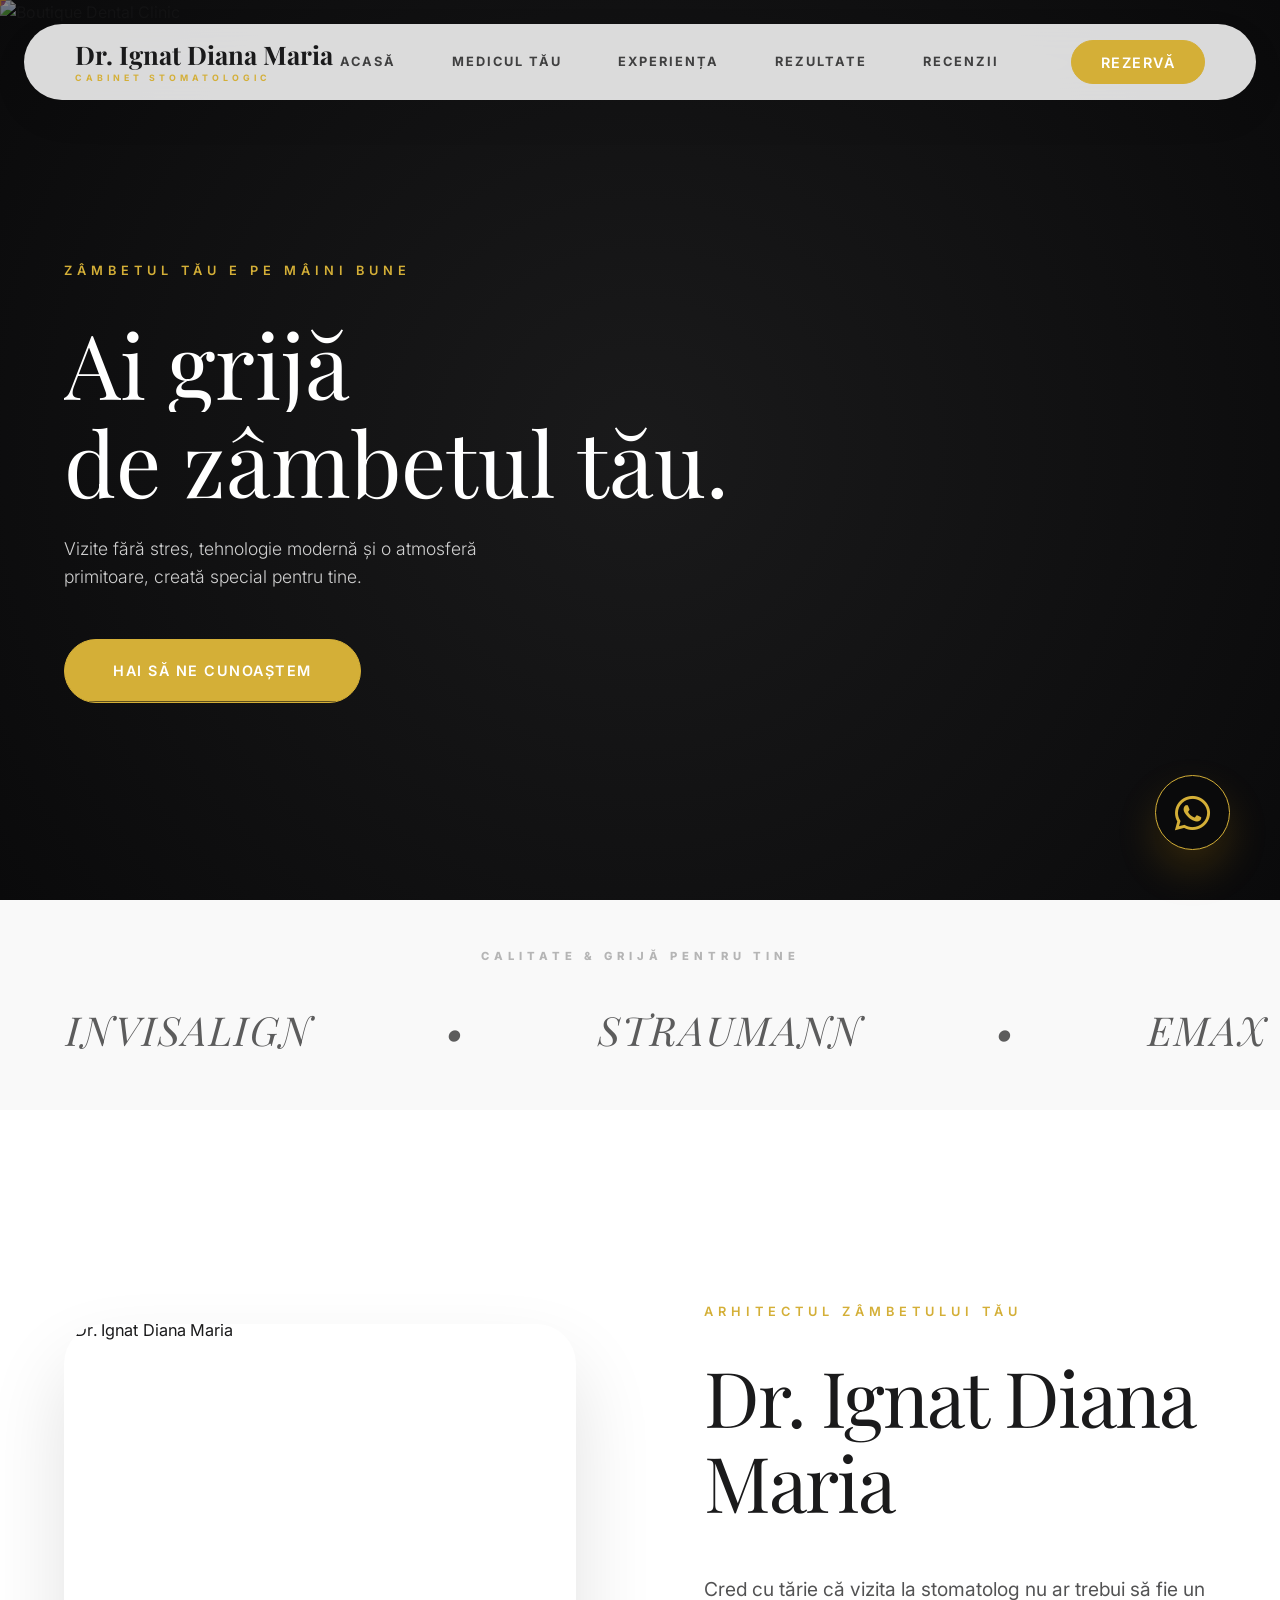
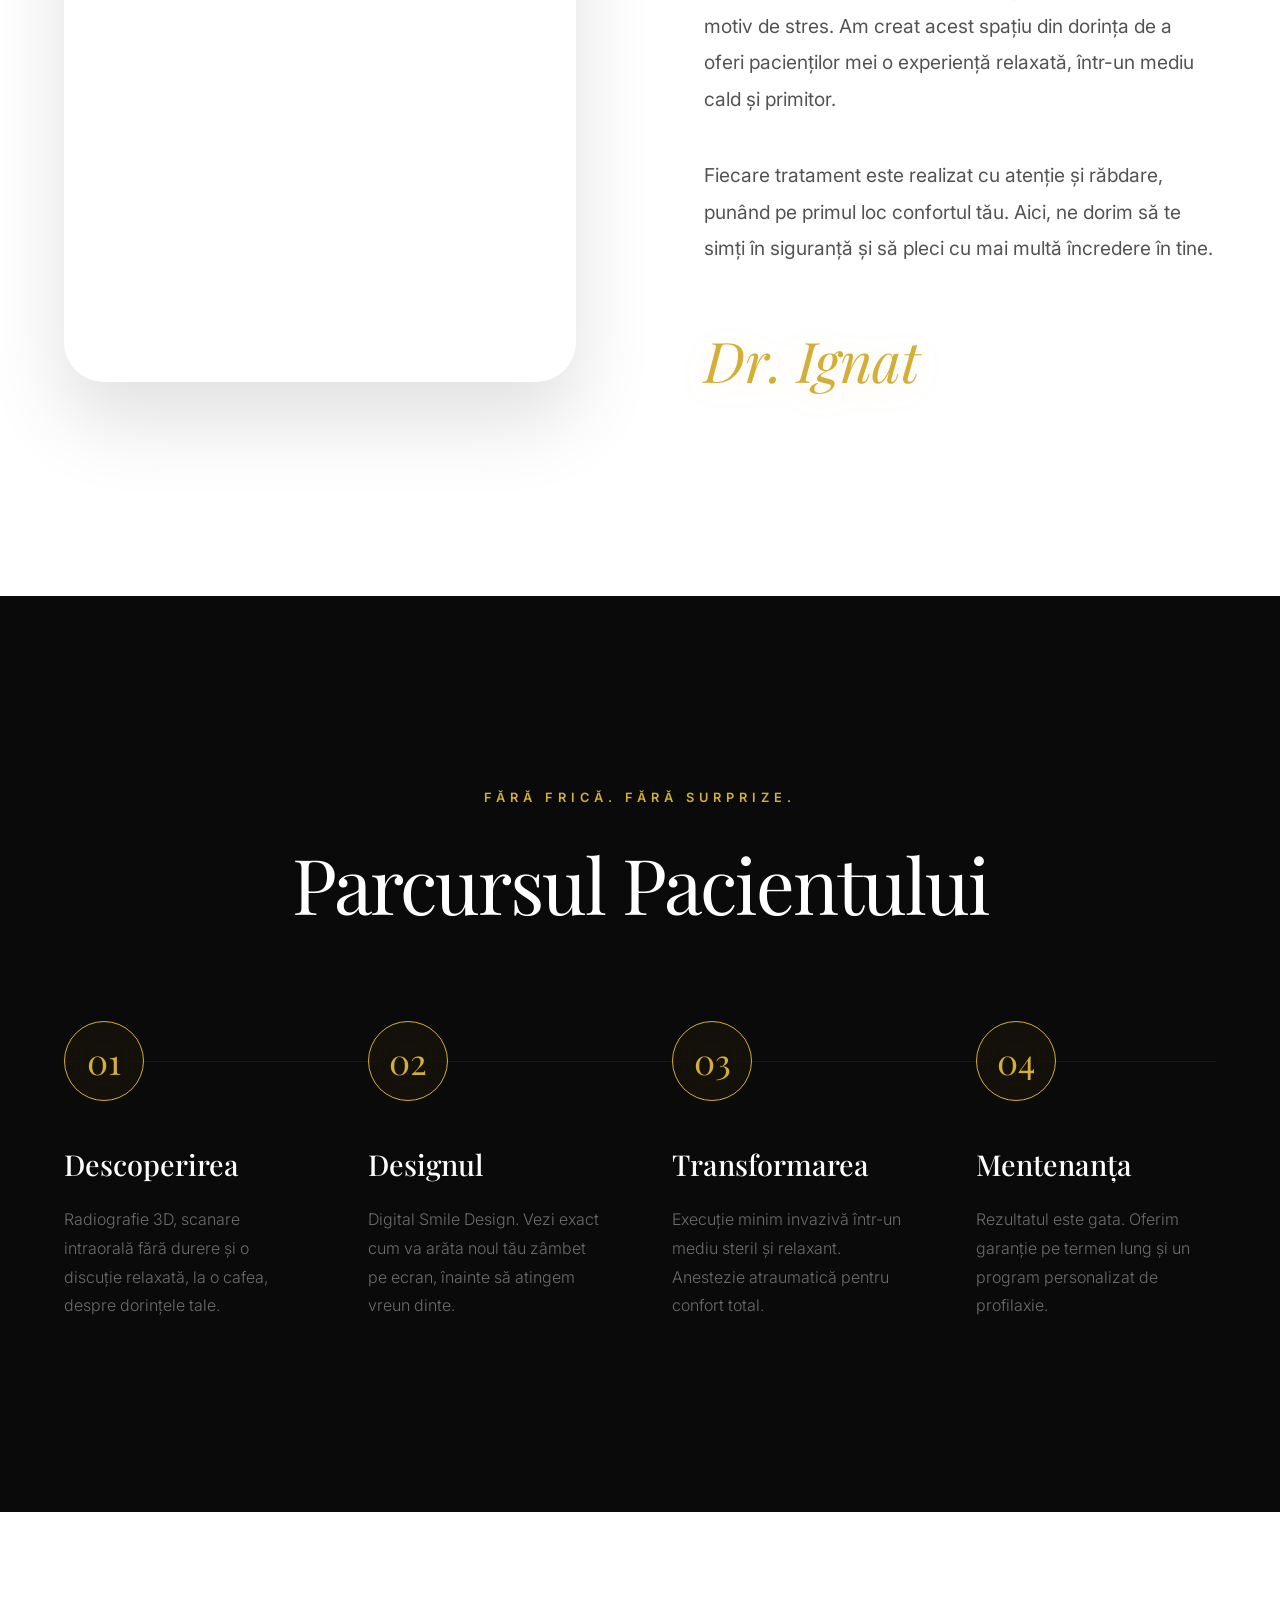
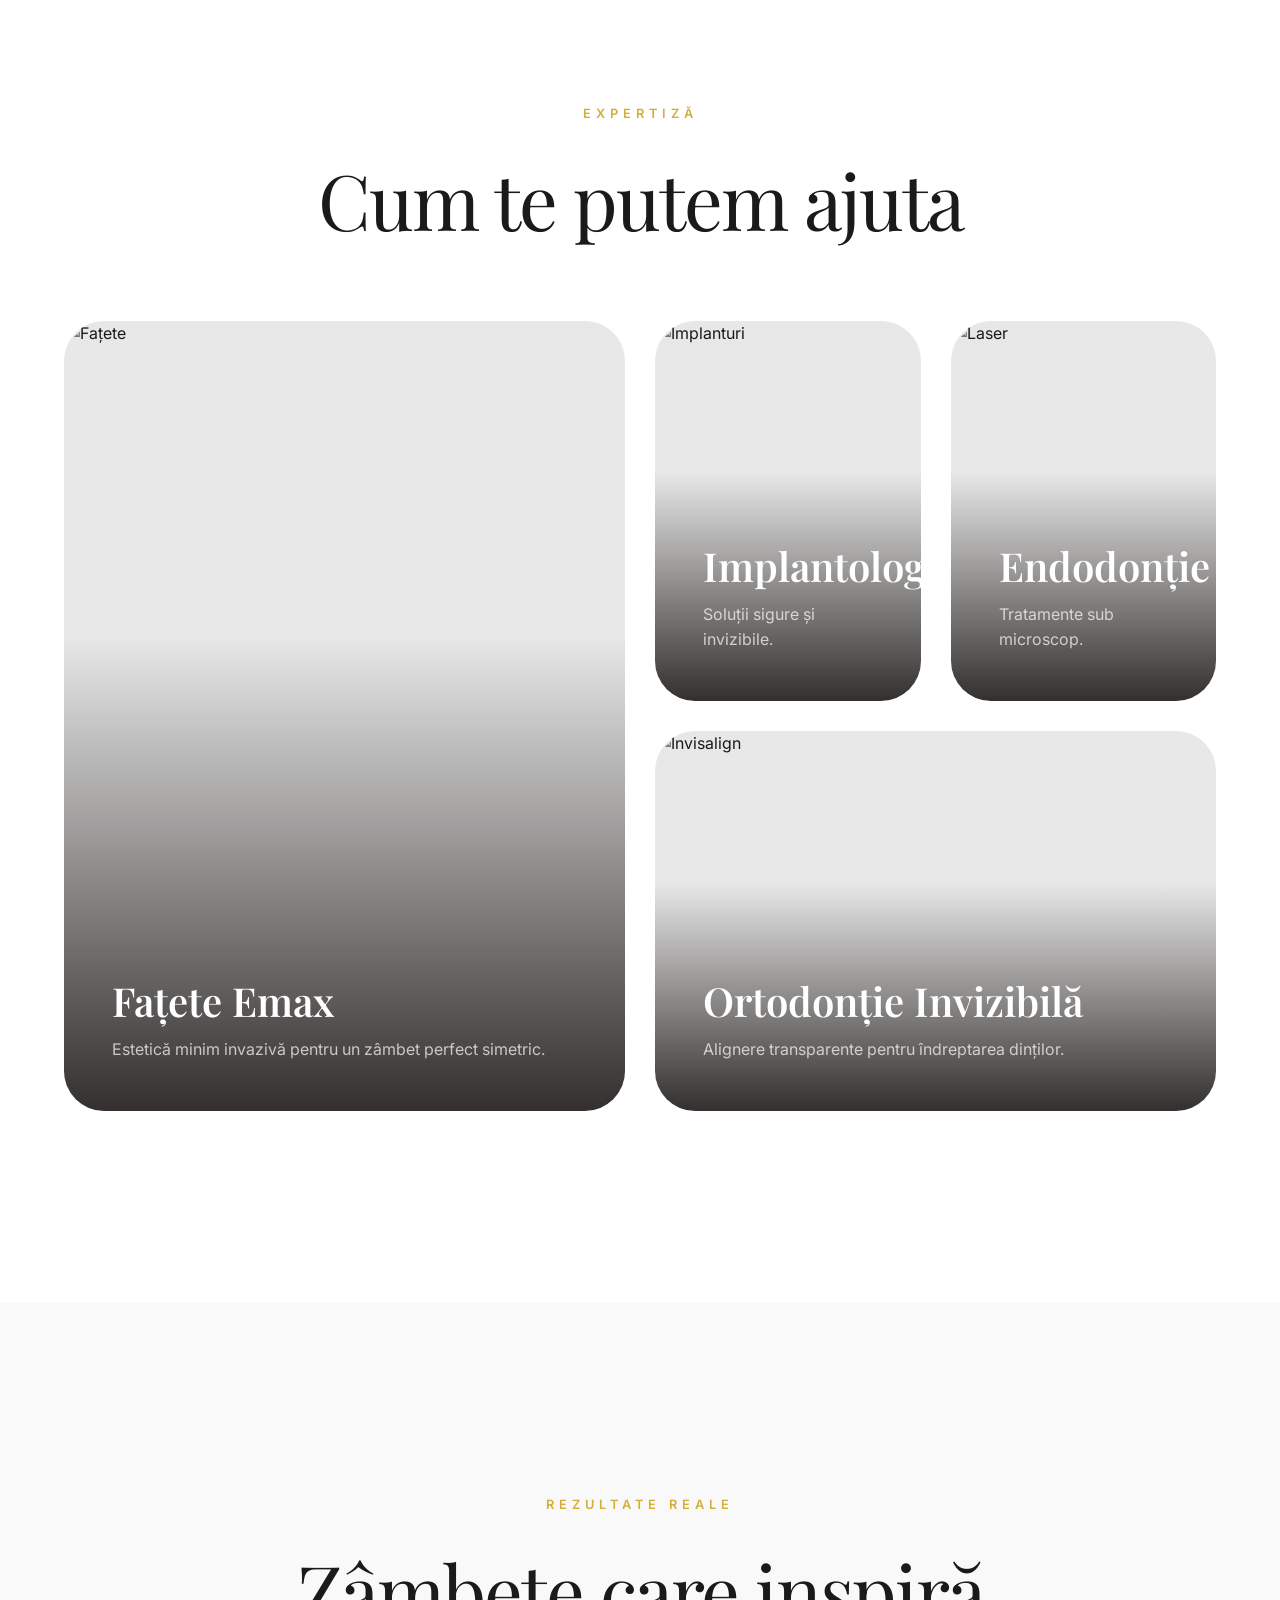
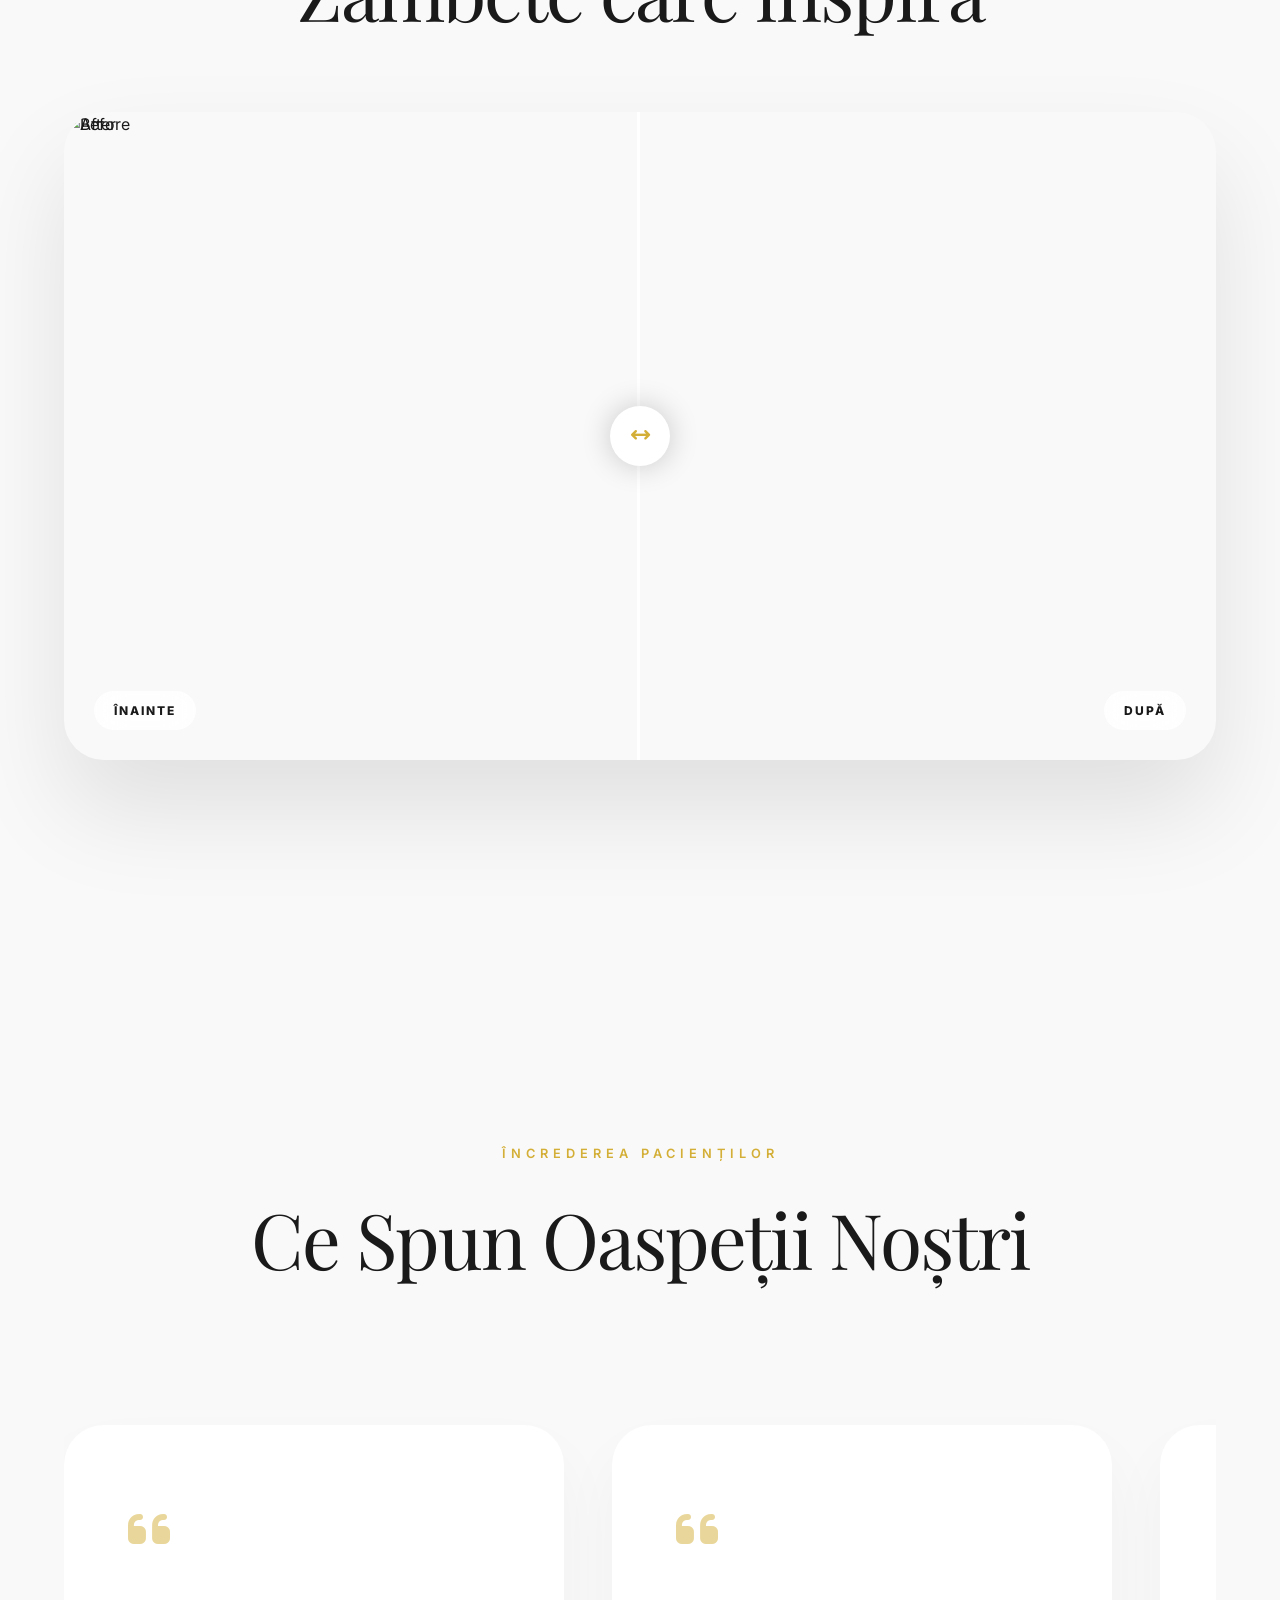
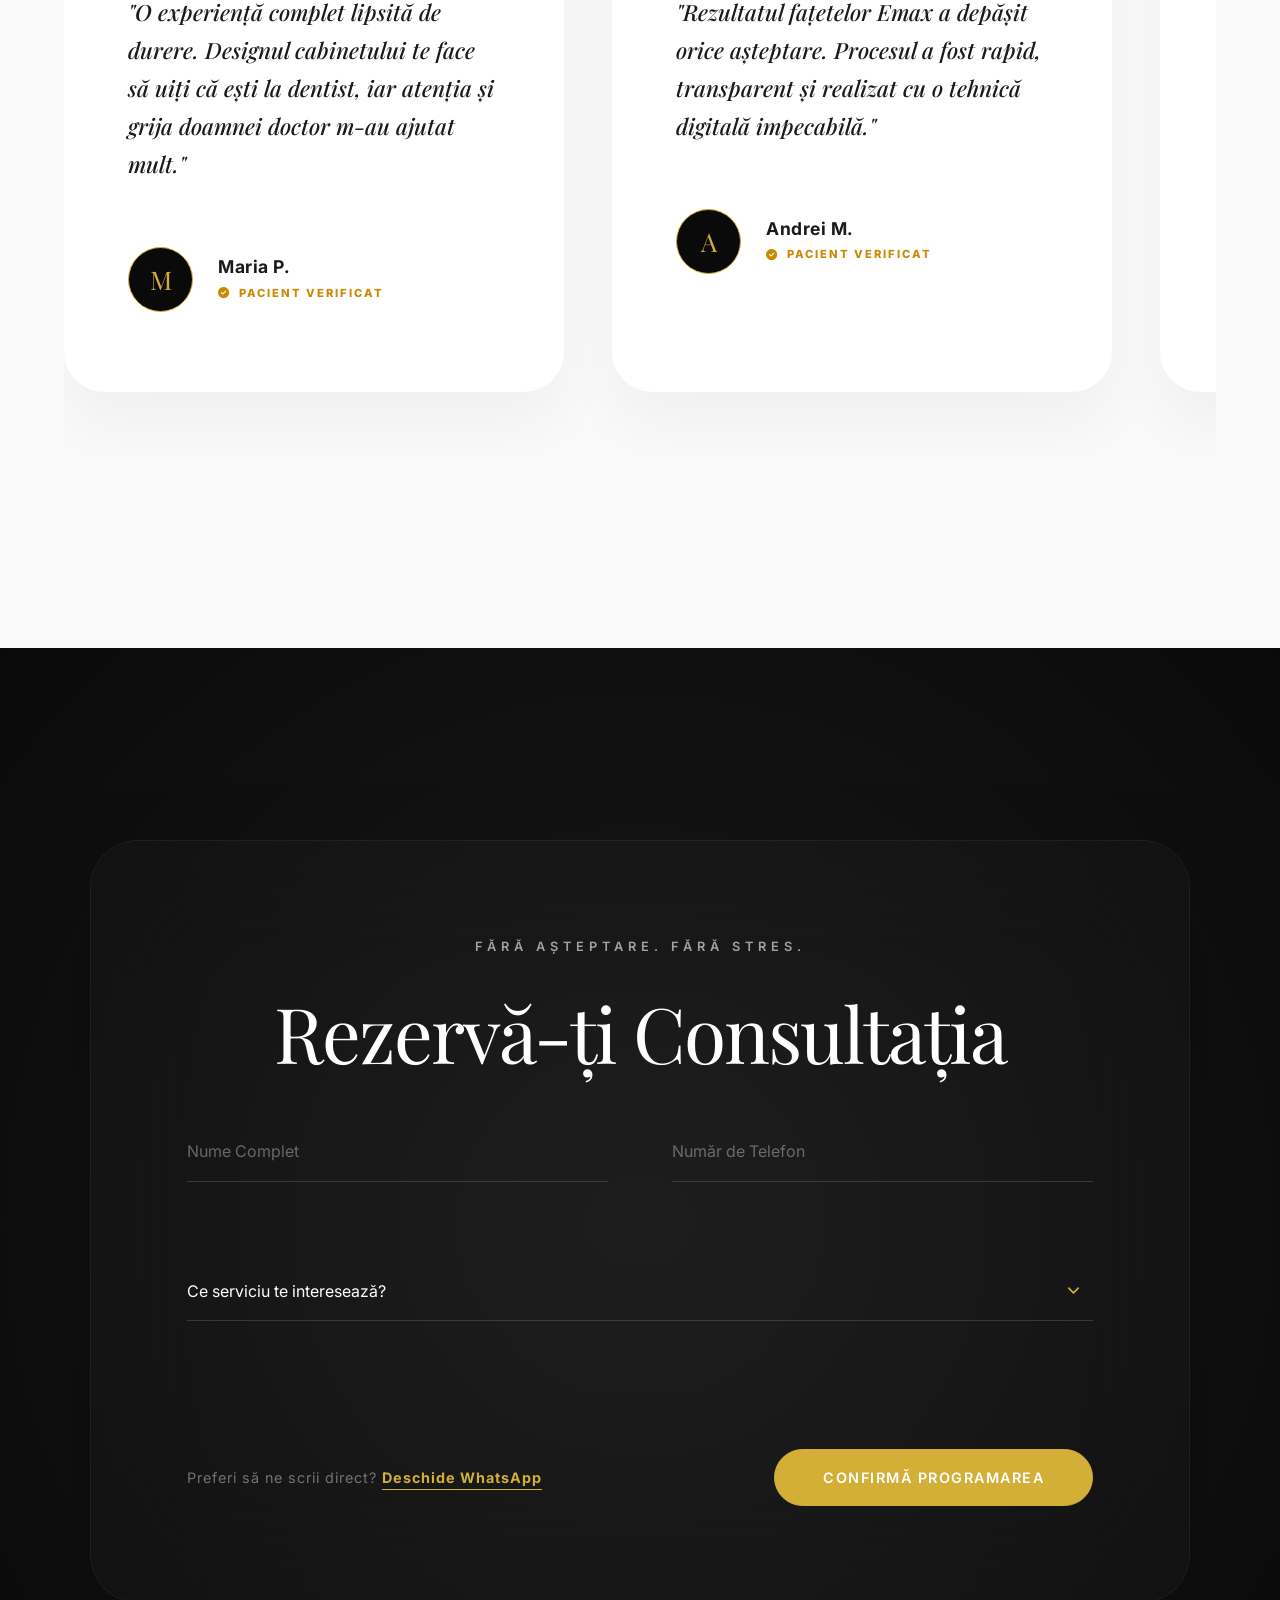
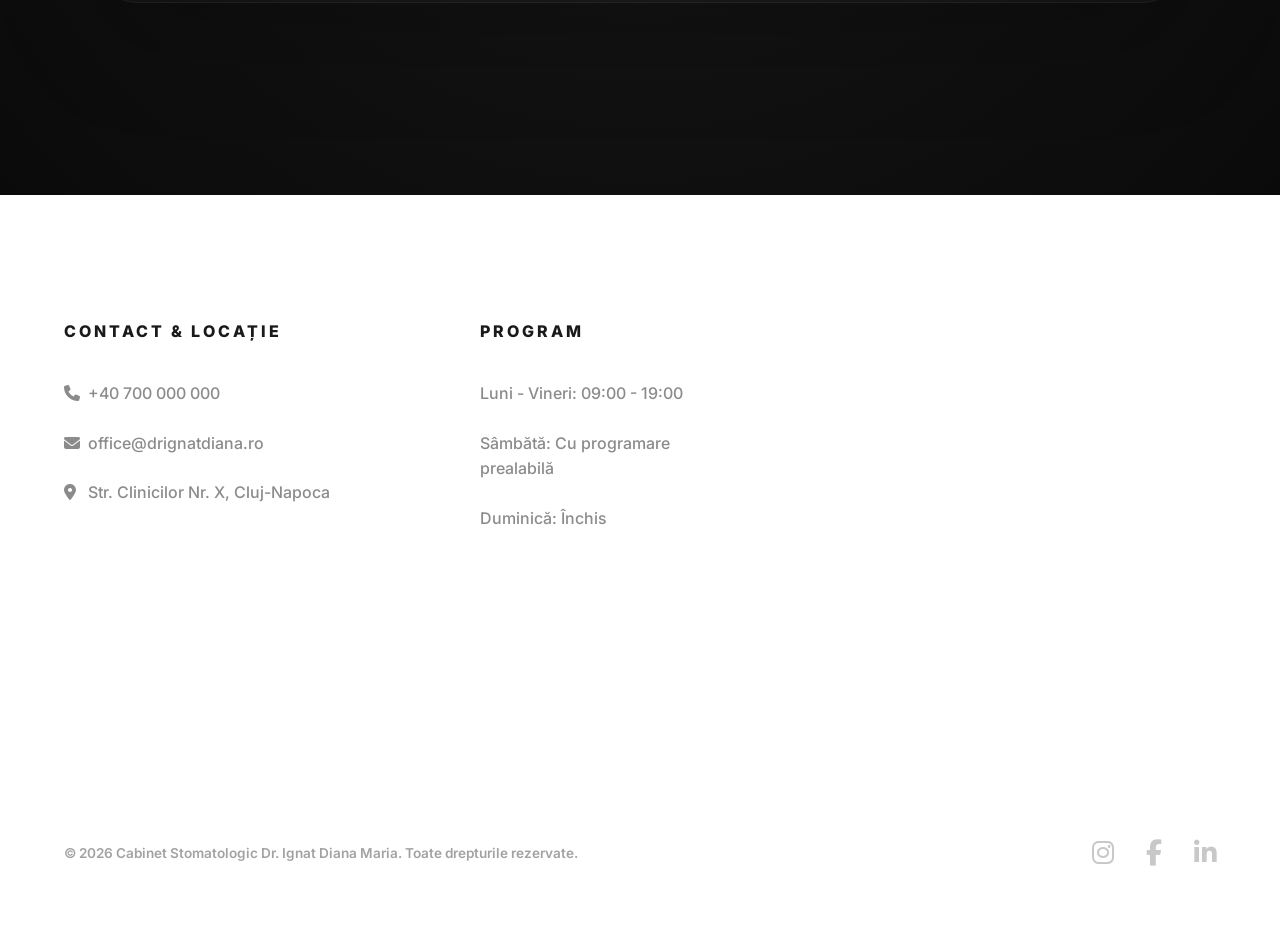
==== index.html @ d518c0a9 "Change tone of the site to be friendlier and simpler" ====
<!DOCTYPE html>
<html lang="ro">

<head>
    <meta charset="UTF-8">
    <meta name="viewport" content="width=device-width, initial-scale=1.0, maximum-scale=1.0, user-scalable=no">
    <title>Dr. Ignat Diana Maria | Cabinet Stomatologic Cluj-Napoca</title>
    <meta name="description"
        content="Cabinet stomatologic în Cluj-Napoca. Ai grijă de zâmbetul tău într-un mediu cald și prietenos.">

    <!-- Open Graph / Facebook -->
    <meta property="og:type" content="website">
    <meta property="og:url" content="https://aer-flow.github.io/cabinet-stomatologic-ignat/">
    <meta property="og:title" content="Dr. Ignat Diana Maria | Cabinet Stomatologic Cluj-Napoca">
    <meta property="og:description"
        content="Cabinet stomatologic în Cluj-Napoca. Grijă și atenție pentru zâmbetul tău.">
    <meta property="og:image" content="https://aer-flow.github.io/cabinet-stomatologic-ignat/img/og-preview.png">

    <!-- Twitter -->
    <meta property="twitter:card" content="summary_large_image">
    <meta property="twitter:url" content="https://aer-flow.github.io/cabinet-stomatologic-ignat/">
    <meta property="twitter:title" content="Dr. Ignat Diana Maria | Cabinet Stomatologic Cluj-Napoca">
    <meta property="twitter:description"
        content="Cabinet stomatologic în Cluj-Napoca. Grijă și atenție pentru zâmbetul tău.">
    <meta property="twitter:image" content="https://aer-flow.github.io/cabinet-stomatologic-ignat/img/og-preview.png">

    <!-- Google Fonts -->
    <link rel="preconnect" href="https://fonts.googleapis.com">
    <link rel="preconnect" href="https://fonts.gstatic.com" crossorigin>
    <link
        href="https://fonts.googleapis.com/css2?family=Inter:wght@300;400;500;600&family=Playfair+Display:ital,wght@0,400;0,500;0,600;0,700;1,400&display=swap"
        rel="stylesheet">

    <!-- FontAwesome -->
    <link rel="stylesheet" href="https://cdnjs.cloudflare.com/ajax/libs/font-awesome/6.4.0/css/all.min.css">

    <!-- Custom Style -->
    <link rel="stylesheet" href="css/style.css?v=202603100045">
</head>

<body>

    <!-- CUSTOM CURSOR -->
    <div class="custom-cursor"></div>

    <!-- NAVBAR -->
    <nav class="gsap-nav">
        <a href="#" class="logo">
            Dr. Ignat Diana Maria
            <span>Cabinet Stomatologic</span>
        </a>
        <div class="nav-links">
            <a href="#acasa" class="nav-item">Acasă</a>
            <a href="#medic" class="nav-item">Medicul Tău</a>
            <a href="#experienta" class="nav-item">Experiența</a>
            <a href="#rezultate" class="nav-item">Rezultate</a>
            <a href="#recenzii" class="nav-item">Recenzii</a>
            <a href="#programare" class="btn-gold" style="padding: 0.6rem 1.8rem; margin-left: 1rem;">Rezervă</a>
        </div>
    </nav>

    <!-- HERO SECTION -->
    <section id="acasa" class="hero">
        <div class="hero-img-container">
            <img src="https://images.unsplash.com/photo-1629909613654-28e377c37b09?auto=format&fit=crop&q=80&w=2000"
                alt="Boutique Dental Clinic">
        </div>
        <div class="hero-content">
            <span class="section-subtitle gsap-fade-up">Zâmbetul tău e pe mâini bune</span>
            <h1 class="hero-title">
                <span class="line"><span class="word">Ai</span> <span class="word">grijă</span></span>
                <span class="line"><span class="word">de</span> <span class="word">zâmbetul</span> <span class="word">tău.</span></span>
            </h1>
            <p class="hero-desc gsap-fade-up">Vizite fără stres, tehnologie modernă și o atmosferă primitoare, creată special pentru tine.</p>
            <div class="gsap-fade-up">
                <a href="#programare" class="btn-gold">Hai să ne cunoaștem</a>
            </div>
        </div>
    </section>
    </nav>

    <!-- TRUST MARQUEE -->
    <section class="marquee-section">
        <span class="marquee-title">Calitate & Grijă pentru tine</span>
        <div class="marquee-container">
            <div class="marquee-content">
                <span>INVISALIGN</span><span>•</span><span>STRAUMANN</span><span>•</span><span>EMAX</span><span>•</span><span>ZEISS</span><span>•</span><span>DENTSPLY
                    SIRONA</span><span>•</span>
            </div>
            <div class="marquee-content">
                <span>INVISALIGN</span><span>•</span><span>STRAUMANN</span><span>•</span><span>EMAX</span><span>•</span><span>ZEISS</span><span>•</span><span>DENTSPLY
                    SIRONA</span><span>•</span>
            </div>
        </div>
    </section>

    <!-- MEET THE DOCTOR -->
    <section id="medic" class="section-padding">
        <div class="doctor-section">
            <div class="doctor-image gs-reveal-img">
                <img src="https://images.unsplash.com/photo-1559839734-2b71ea197ec2?auto=format&fit=crop&q=80&w=800"
                    alt="Dr. Ignat Diana Maria" loading="lazy" decoding="async">
            </div>
            <div class="doctor-info">
                <span class="section-subtitle gs-fade-up">Arhitectul Zâmbetului Tău</span>
                <h2 class="section-title gs-fade-up">Dr. Ignat Diana Maria</h2>
                <div class="gs-fade-up delay-1">
                    <p>Cred cu tărie că vizita la stomatolog nu ar trebui să fie un motiv de stres. Am creat acest
                        spațiu din dorința de a oferi pacienților mei o experiență relaxată, într-un mediu cald și primitor.</p>
                    <p>Fiecare tratament este realizat cu atenție și răbdare, punând pe primul loc confortul tău. Aici, ne dorim să te simți în siguranță și să pleci cu mai multă încredere în tine.</p>
                    <span class="signature">Dr. Ignat</span>
                </div>
            </div>
        </div>
    </section>

    <!-- PATIENT JOURNEY -->
    <section id="experienta" class="section-padding journey-section">
        <div class="section-header text-center gs-fade-up" style="text-align: center;">
            <span class="section-subtitle">Fără Frică. Fără Surprize.</span>
            <h2 class="section-title">Parcursul Pacientului</h2>
        </div>
        <div class="journey-grid">
            <div class="step-card gs-fade-up">
                <div class="step-num">01</div>
                <h3>Descoperirea</h3>
                <p>Radiografie 3D, scanare intraorală fără durere și o discuție relaxată, la o cafea, despre dorințele
                    tale.</p>
            </div>
            <div class="step-card gs-fade-up" style="transition-delay: 0.1s;">
                <div class="step-num">02</div>
                <h3>Designul</h3>
                <p>Digital Smile Design. Vezi exact cum va arăta noul tău zâmbet pe ecran, înainte să atingem vreun
                    dinte.</p>
            </div>
            <div class="step-card gs-fade-up" style="transition-delay: 0.2s;">
                <div class="step-num">03</div>
                <h3>Transformarea</h3>
                <p>Execuție minim invazivă într-un mediu steril și relaxant. Anestezie atraumatică pentru confort total.
                </p>
            </div>
            <div class="step-card gs-fade-up" style="transition-delay: 0.3s;">
                <div class="step-num">04</div>
                <h3>Mentenanța</h3>
                <p>Rezultatul este gata. Oferim garanție pe termen lung și un program personalizat de profilaxie.</p>
            </div>
        </div>
    </section>

    <!-- BENTO GRID SERVICES -->
    <section id="servicii" class="section-padding">
        <div class="section-header gs-fade-up" style="text-align: center; margin-bottom: 4rem;">
            <span class="section-subtitle">Expertiză</span>
            <h2 class="section-title">Cum te putem ajuta</h2>
        </div>
        <div class="bento-grid">
            <a href="servicii/fatete.html" class="bento-item item-large gs-fade-up">
                <img src="https://images.unsplash.com/photo-1609840114035-3c981b782dfe?auto=format&fit=crop&q=80&w=800"
                    alt="Fațete" loading="lazy" decoding="async">
                <div class="bento-overlay"></div>
                <div class="bento-content">
                    <h3>Fațete Emax</h3>
                    <p>Estetică minim invazivă pentru un zâmbet perfect simetric.</p>
                </div>
            </a>
            <a href="servicii/implantologie.html" class="bento-item item-box gs-fade-up"
                style="transition-delay: 0.1s;">
                <img src="https://images.unsplash.com/photo-1606811841689-23dfddce3e95?auto=format&fit=crop&q=80&w=800"
                    alt="Implanturi" loading="lazy" decoding="async">
                <div class="bento-overlay"></div>
                <div class="bento-content">
                    <h3>Implantologie</h3>
                    <p>Soluții sigure și invizibile.</p>
                </div>
            </a>
            <a href="servicii/endodontie.html" class="bento-item item-box gs-fade-up" style="transition-delay: 0.2s;">
                <img src="https://images.unsplash.com/photo-1579684385127-1ef15d508118?auto=format&fit=crop&q=80&w=600"
                    alt="Laser" loading="lazy" decoding="async">
                <div class="bento-overlay"></div>
                <div class="bento-content">
                    <h3>Endodonție</h3>
                    <p>Tratamente sub microscop.</p>
                </div>
            </a>
            <a href="servicii/ortodontie.html" class="bento-item item-wide gs-fade-up" style="transition-delay: 0.3s;">
                <img src="https://images.unsplash.com/photo-1588776814546-1ffcf47267a5?auto=format&fit=crop&q=80&w=1000"
                    alt="Invisalign" loading="lazy" decoding="async">
                <div class="bento-overlay"></div>
                <div class="bento-content">
                    <h3>Ortodonție Invizibilă</h3>
                    <p>Alignere transparente pentru îndreptarea dinților.</p>
                </div>
            </a>
        </div>
    </section>

    <!-- BEFORE / AFTER -->
    <section id="rezultate" class="section-padding" style="background: var(--surface-light);">
        <div class="section-header gs-fade-up" style="text-align: center; margin-bottom: 4rem;">
            <span class="section-subtitle">Rezultate Reale</span>
            <h2 class="section-title">Zâmbete care inspiră</h2>
        </div>
        <div class="ba-container gs-reveal-img">
            <img src="https://images.unsplash.com/photo-1606265752439-1f18756aa5fc?auto=format&fit=crop&q=80&w=1200"
                alt="After" class="ba-image" loading="lazy" decoding="async">
            <div class="ba-label label-after">După</div>
            <div class="ba-image-before-wrapper">
                <img src="https://images.unsplash.com/photo-1588776814546-1ffcf47267a5?auto=format&fit=crop&q=80&w=1200"
                    alt="Before" class="ba-image" style="width: 100%; height: 100%; object-fit: cover;">
                <div class="ba-label label-before">Înainte</div>
            </div>
            <div class="ba-slider-button"><i class="fa-solid fa-arrows-left-right"></i></div>
            <input type="range" min="0" max="100" value="50" class="ba-slider-input">
        </div>
    </section>

    <!-- TESTIMONIALS -->
    <section id="recenzii" class="section-padding">
        <div class="section-header gs-fade-up" style="text-align: center; margin-bottom: 4rem;">
            <span class="section-subtitle">Încrederea Pacienților</span>
            <h2 class="section-title">Ce Spun Oaspeții Noștri</h2>
        </div>
        <div class="testimonial-wrapper">
            <div class="testimonials-grid">
                <div class="testimonial-card">
                    <i class="fa-solid fa-quote-left quote-icon"></i>
                    <p class="testimonial-text">"O experiență complet lipsită de durere. Designul cabinetului te face să
                        uiți că ești la dentist, iar atenția și grija doamnei doctor m-au ajutat mult."</p>
                    <div class="patient-info">
                        <div class="patient-avatar">M</div>
                        <div class="patient-details">
                            <h4>Maria P.</h4>
                            <span class="verified-badge"><i class="fa-solid fa-circle-check"></i> Pacient
                                Verificat</span>
                        </div>
                    </div>
                </div>
                <div class="testimonial-card">
                    <i class="fa-solid fa-quote-left quote-icon"></i>
                    <p class="testimonial-text">"Rezultatul fațetelor Emax a depășit orice așteptare. Procesul a fost
                        rapid, transparent și realizat cu o tehnică digitală impecabilă."</p>
                    <div class="patient-info">
                        <div class="patient-avatar">A</div>
                        <div class="patient-details">
                            <h4>Andrei M.</h4>
                            <span class="verified-badge"><i class="fa-solid fa-circle-check"></i> Pacient
                                Verificat</span>
                        </div>
                    </div>
                </div>
                <div class="testimonial-card">
                    <i class="fa-solid fa-quote-left quote-icon"></i>
                    <p class="testimonial-text">"Am venit cu o frică teribilă de dentist, dar atmosfera relaxantă și
                        empatia doamnei doctor m-au cucerit. Cel mai bun cabinet din Cluj."</p>
                    <div class="patient-info">
                        <div class="patient-avatar">E</div>
                        <div class="patient-details">
                            <h4>Elena D.</h4>
                            <span class="verified-badge"><i class="fa-solid fa-circle-check"></i> Pacient
                                Verificat</span>
                        </div>
                    </div>
                </div>
                <!-- Duplicate for seamless loop -->
                <div class="testimonial-card">
                    <i class="fa-solid fa-quote-left quote-icon"></i>
                    <p class="testimonial-text">"O experiență complet lipsită de durere. Designul cabinetului te face să
                        uiți că ești la dentist, iar atenția și grija doamnei doctor m-au ajutat mult."</p>
                    <div class="patient-info">
                        <div class="patient-avatar">M</div>
                        <div class="patient-details">
                            <h4>Maria P.</h4>
                            <span class="verified-badge"><i class="fa-solid fa-circle-check"></i> Pacient
                                Verificat</span>
                        </div>
                    </div>
                </div>
                <div class="testimonial-card">
                    <i class="fa-solid fa-quote-left quote-icon"></i>
                    <p class="testimonial-text">"Rezultatul fațetelor Emax a depășit orice așteptare. Procesul a fost
                        rapid, transparent și realizat cu o tehnică digitală impecabilă."</p>
                    <div class="patient-info">
                        <div class="patient-avatar">A</div>
                        <div class="patient-details">
                            <h4>Andrei M.</h4>
                            <span class="verified-badge"><i class="fa-solid fa-circle-check"></i> Pacient
                                Verificat</span>
                        </div>
                    </div>
                </div>
                <div class="testimonial-card">
                    <i class="fa-solid fa-quote-left quote-icon"></i>
                    <p class="testimonial-text">"Am venit cu o frică teribilă de dentist, dar atmosfera relaxantă și
                        empatia doamnei doctor m-au cucerit. Cel mai bun cabinet din Cluj."</p>
                    <div class="patient-info">
                        <div class="patient-avatar">E</div>
                        <div class="patient-details">
                            <h4>Elena D.</h4>
                            <span class="verified-badge"><i class="fa-solid fa-circle-check"></i> Pacient
                                Verificat</span>
                        </div>
                    </div>
                </div>
            </div>
        </div>
    </section>

    <!-- BOOKING FORM -->
    <section id="programare" class="section-padding booking-section">
        <div class="booking-container gs-fade-up">
            <div class="section-header text-center" style="text-align: center; margin-bottom: 3rem;">
                <span class="section-subtitle" style="color: rgba(255,255,255,0.6);">Fără Așteptare. Fără Stres.</span>
                <h2 class="section-title" style="color: #fff; margin-bottom: 1rem;">Rezervă-ți Consultația</h2>
            </div>
            <form action="#" method="POST" class="form-grid">
                <div class="form-group">
                    <input type="text" name="nume" class="form-control" placeholder="Nume Complet" required>
                </div>
                <div class="form-group">
                    <input type="tel" name="telefon" class="form-control" placeholder="Număr de Telefon" required>
                </div>
                <div class="form-group full-width">
                    <select name="serviciu" class="form-control" required>
                        <option value="" disabled selected>Ce serviciu te interesează?</option>
                        <option value="estetica">Estetică & Fațete Dentare</option>
                        <option value="implant">Implantologie</option>
                        <option value="ortodontie">Ortodonție (Invisalign)</option>
                        <option value="consultatie">Consultație Generală</option>
                    </select>
                </div>
                <div class="form-submit">
                    <span class="whatsapp-alt">Preferi să ne scrii direct? <a href="https://wa.me/40700000000"
                            target="_blank">Deschide WhatsApp</a></span>
                    <button type="submit" class="btn-gold">Confirmă Programarea</button>
                </div>
            </form>
        </div>
    </section>

    <!-- FOOTER -->
    <footer>
        <div class="footer-grid">
            <div class="footer-col">
                <h4>Contact & Locație</h4>
                <div class="footer-links">
                    <a href="tel:+40700000000"><i class="fa-solid fa-phone" style="width:20px;"></i> +40 700 000 000</a>
                    <a href="mailto:office@drignatdiana.ro"><i class="fa-solid fa-envelope" style="width:20px;"></i>
                        office@drignatdiana.ro</a>
                    <a href="#"><i class="fa-solid fa-location-dot" style="width:20px;"></i> Str. Clinicilor Nr. X,
                        Cluj-Napoca</a>
                </div>
            </div>
            <div class="footer-col">
                <h4>Program</h4>
                <div class="footer-links">
                    <a href="#">Luni - Vineri: 09:00 - 19:00</a>
                    <a href="#">Sâmbătă: Cu programare prealabilă</a>
                    <a href="#">Duminică: Închis</a>
                </div>
            </div>
            <div class="footer-col">
                <div class="map-container">
                    <iframe
                        src="https://www.google.com/maps/embed?pb=!1m18!1m12!1m3!1d43802.48206899144!2d23.55138015949174!3d46.769359330101915!2m3!1f0!2f0!3f0!3m2!1i1024!2i768!4f13.1!3m3!1m2!1s0x47490c1f916c0b8b%3A0xbbc681a715bc43a0!2sCluj-Napoca!5e0!3m2!1sen!2sro!4v1698765432109!5m2!1sen!2sro"
                        width="100%" height="100%" style="border:0;" allowfullscreen="" loading="lazy"
                        referrerpolicy="no-referrer-when-downgrade"></iframe>
                </div>
            </div>
        </div>
        <div class="footer-bottom">
            <p>&copy; 2026 Cabinet Stomatologic Dr. Ignat Diana Maria. Toate drepturile rezervate.</p>
            <div class="social-icons">
                <a href="#"><i class="fa-brands fa-instagram"></i></a>
                <a href="#"><i class="fa-brands fa-facebook-f"></i></a>
                <a href="#"><i class="fa-brands fa-linkedin-in"></i></a>
            </div>
        </div>
    </footer>

    <!-- WHATSAPP FLOATING BUTTON -->
    <a href="https://wa.me/40700000000" target="_blank" class="wa-float" aria-label="Contactează-ne pe WhatsApp">
        <i class="fa-brands fa-whatsapp"></i>
    </a>

    <!-- SCRIPTS (GSAP & LENIS) -->
    <script src="https://cdnjs.cloudflare.com/ajax/libs/gsap/3.12.2/gsap.min.js"></script>
    <script src="https://cdnjs.cloudflare.com/ajax/libs/gsap/3.12.2/ScrollTrigger.min.js"></script>
    <script src="https://cdn.jsdelivr.net/gh/studio-freight/lenis@1.0.27/bundled/lenis.min.js"></script>

    <!-- Custom Logic -->
    <script src="js/script.js?v=202603100045"></script>
</body>

</html>
---- css/style.css ----
:root {
    --primary-bg: #FFFFFF;
    --primary-text: #1A1A1B;
    --accent-gold: #D4AF37; /* Richer, more vibrant gold */
    --surface-light: #F9F9F9;
    --surface-dark: #0A0A0B; /* Refined Deep Charcoal */
    --glass-bg: rgba(255, 255, 255, 0.85);
    
    --font-heading: 'Playfair Display', serif;
    --font-body: 'Inter', sans-serif;
    
    --transition-smooth: all 0.4s cubic-bezier(0.16, 1, 0.3, 1);
}

/* Lenis Smooth Scroll */
html.lenis { height: auto; }
.lenis.lenis-smooth { scroll-behavior: auto; }
.lenis.lenis-smooth [data-lenis-prevent] { overscroll-behavior: contain; }
.lenis.lenis-stopped { overflow: hidden; }

* { margin: 0; padding: 0; box-sizing: border-box; }

body {
    font-family: var(--font-body);
    background-color: var(--primary-bg);
    color: var(--primary-text);
    line-height: 1.6;
    overflow-x: hidden;
    -webkit-font-smoothing: antialiased;
}

h1, h2, h3, h4 { font-family: var(--font-heading); font-weight: 400; line-height: 1.1; }
a { text-decoration: none; color: inherit; transition: var(--transition-smooth); }
img { display: block; width: 100%; height: auto; }

/* ==========================================
   2. CUSTOM CURSOR
   ========================================== */
@media (pointer: fine) {
    body, a, button, input, select, textarea, .ba-slider-input { cursor: none; }
    .custom-cursor {
        position: fixed; top: 0; left: 0; width: 12px; height: 12px;
        background-color: var(--accent-gold); border-radius: 50%;
        pointer-events: none; z-index: 9999; transform: translate(-50%, -50%);
        transition: width 0.3s, height 0.3s, background-color 0.3s;
        mix-blend-mode: difference;
    }
    .custom-cursor.hovered {
        width: 40px; height: 40px; background-color: #fff; mix-blend-mode: difference;
    }
}

/* ==========================================
   3. UI ELEMENTS & UTILS
   ========================================== */
.btn-gold {
    display: inline-flex; align-items: center; justify-content: center;
    background-color: var(--accent-gold); color: #fff;
    padding: 1.2rem 3rem; border-radius: 100px;
    font-family: var(--font-body); font-weight: 600; font-size: 0.9rem; letter-spacing: 1.5px;
    text-transform: uppercase; border: 1px solid var(--accent-gold); 
    overflow: hidden; position: relative; z-index: 1; transition: transform 0.3s ease, background-color 0.6s ease, border-color 0.6s ease, box-shadow 0.6s ease;
}
.btn-gold::after {
    content: ''; position: absolute; bottom: 0; left: 0; width: 100%; height: 100%;
    background-color: var(--surface-dark); transform: translateY(100%);
    z-index: -1; transition: transform 0.6s cubic-bezier(0.23, 1, 0.32, 1);
}
.btn-gold:hover { border-color: var(--surface-dark); color: #fff; transform: translateY(-3px); box-shadow: 0 10px 20px rgba(0,0,0,0.1); }
.btn-gold:hover::after { transform: translateY(0); }

.section-padding { padding: 12rem 5%; }
.section-subtitle {
    font-size: 0.8rem; text-transform: uppercase; letter-spacing: 5px;
    color: var(--accent-gold); margin-bottom: 2rem; display: block; font-weight: 600;
}
.section-title { font-size: clamp(3.5rem, 6vw, 5.5rem); margin-bottom: 5rem; letter-spacing: -2px; font-weight: 400; }

.glass-card {
    background: var(--glass-bg);
    backdrop-filter: blur(20px);
    -webkit-backdrop-filter: blur(20px);
    border: 1px solid var(--glass-border);
    border-radius: 40px;
    box-shadow: 0 20px 50px rgba(0,0,0,0.03);
}

.liquid-reveal {
    overflow: hidden;
    position: relative;
}

.reveal-text {
    display: inline-block;
    will-change: transform;
}

/* ==========================================
   4. NAVIGATION (PRO MAX FLOATING)
   ========================================== */
nav {
    position: fixed; top: 1.5rem; left: 50%; transform: translateX(-50%); 
    width: calc(100% - 3rem); max-width: 1400px; padding: 1rem 4%;
    display: flex; justify-content: space-between; align-items: center;
    z-index: 1000; background: var(--glass-bg);
    backdrop-filter: blur(20px); -webkit-backdrop-filter: blur(20px);
    border: 1px solid var(--glass-border); border-radius: 100px;
    box-shadow: 0 15px 40px rgba(0,0,0,0.06);
}
.logo { font-family: var(--font-heading); font-size: 1.6rem; font-weight: 700; display: flex; flex-direction: column; line-height: 1; }
.logo span { font-family: var(--font-body); font-size: 0.55rem; letter-spacing: 4px; color: var(--accent-gold); text-transform: uppercase; margin-top: 6px; font-weight: 700; }

.nav-links { display: flex; gap: 3.5rem; align-items: center; }
.nav-links a.nav-item { font-size: 0.8rem; font-weight: 700; text-transform: uppercase; letter-spacing: 2px; position: relative; opacity: 0.8; }
.nav-links a.nav-item::after {
    content: ''; position: absolute; width: 0%; height: 2px; bottom: -8px; left: 0;
    background-color: var(--accent-gold); transition: var(--transition-smooth);
}
.nav-links a.nav-item:hover { opacity: 1; color: var(--accent-gold); }
.nav-links a.nav-item:hover::after { width: 100%; }

/* ==========================================
   5. HERO
   ========================================== */
.hero { 
    position: relative; height: 100vh; display: flex; align-items: center; padding: 0 5%; overflow: hidden; 
    background: radial-gradient(circle at center, #1A1A1B 0%, #0A0A0B 100%); 
}
.hero-img-container { position: absolute; top: 0; left: 0; width: 100%; height: 120%; z-index: 0; }
.hero-img-container img { width: 100%; height: 100%; object-fit: cover; opacity: 0.5; }
.hero-content { position: relative; z-index: 1; max-width: 900px; color: #fff; margin-top: 4rem; }
.hero-title { font-size: clamp(3rem, 7vw, 6.5rem); margin-bottom: 1.5rem; }
.hero-title .line { display: block; overflow: hidden; }
.hero-desc { font-size: 1.1rem; color: rgba(255,255,255,0.8); max-width: 500px; font-weight: 300; margin-bottom: 3rem; }
.hero-subheadline { 
    display: none;
}

/* ==========================================
   6. MARQUEE
   ========================================== */
.marquee-section {
    padding: 3rem 0; background: var(--surface-light); overflow: hidden;
    border-top: 1px solid var(--glass-border); border-bottom: 1px solid var(--glass-border); 
}
.marquee-title { 
    font-size: 0.7rem; text-transform: uppercase; letter-spacing: 5px; 
    color: var(--primary-text); opacity: 0.3; text-align: center; 
    margin-bottom: 2rem; font-weight: 800; display: block; 
    padding: 0 5%;
}
.marquee-container { display: flex; width: 200%; }
.marquee-content { display: flex; justify-content: space-around; min-width: 100%; animation: scroll 40s linear infinite; gap: 4rem; padding: 0 2rem; }
.marquee-content span { font-family: var(--font-heading); font-size: 2.5rem; font-weight: 400; color: var(--primary-text); opacity: 0.7; letter-spacing: 2px; font-style: italic; white-space: nowrap; flex-shrink: 0; }
@keyframes scroll { 0% { transform: translateX(0); } 100% { transform: translateX(-100%); } }

/* ==========================================
   7. DOCTOR
   ========================================== */
.doctor-section { display: grid; grid-template-columns: 1fr 1fr; gap: 8rem; align-items: center; }
.doctor-image { position: relative; border-radius: 40px; overflow: hidden; aspect-ratio: 3.5/4.5; box-shadow: 0 40px 80px rgba(0,0,0,0.12); border: 1px solid var(--glass-border); }
.doctor-image img { height: 100%; object-fit: cover; transform: scale(1.02); transition: transform 3s cubic-bezier(0.23, 1, 0.32, 1); }
.doctor-image:hover img { transform: scale(1.1); }
.doctor-info h2 { margin-bottom: 3rem; }
.doctor-info p { font-size: 1.2rem; color: var(--primary-text); opacity: 0.75; margin-bottom: 2.5rem; font-weight: 400; line-height: 1.9; }
.doctor-info .signature { font-family: var(--font-heading); font-style: italic; font-size: 3.5rem; color: var(--accent-gold); margin-top: 3rem; display: block; filter: drop-shadow(0 5px 15px rgba(202,138,4,0.1)); }

/* ==========================================
   8. JOURNEY
   ========================================== */
.journey-section { background-color: var(--surface-dark); color: #fff; }
.journey-grid { display: grid; grid-template-columns: repeat(4, 1fr); gap: 4rem; margin-top: 6rem; position: relative; }
.journey-grid::before { content: ''; position: absolute; top: 40px; left: 0; width: 100%; height: 1px; background: rgba(255,255,255,0.06); z-index: 0; }
.step-card { position: relative; z-index: 1; }
.step-num {
    width: 80px; height: 80px; border-radius: 50%; background: transparent; border: 1px solid var(--accent-gold); color: var(--accent-gold);
    display: flex; align-items: center; justify-content: center; font-family: var(--font-heading); font-size: 2.2rem; margin-bottom: 3rem; transition: var(--transition-smooth);
    backdrop-filter: blur(15px); background: rgba(202,138,4,0.05);
}
.step-card:hover .step-num { background: var(--accent-gold); color: #fff; transform: scale(1.15) rotate(10deg); box-shadow: 0 15px 30px rgba(202,138,4,0.3); }
.step-card h3 { font-size: 1.8rem; margin-bottom: 1.5rem; font-weight: 500; }
.step-card p { font-size: 1rem; color: rgba(255,255,255,0.4); line-height: 1.8; font-weight: 300; }

/* ==========================================
   9. BENTO GRID (PRO MAX LIQUID)
   ========================================== */
.bento-grid { display: grid; grid-template-columns: repeat(4, 1fr); grid-auto-rows: 380px; gap: 30px; }
.bento-item { position: relative; border-radius: 40px; overflow: hidden; display: flex; flex-direction: column; justify-content: flex-end; padding: 3rem; border: 1px solid var(--glass-border); background: var(--glass-bg); backdrop-filter: blur(10px); -webkit-backdrop-filter: blur(10px); }
.bento-item img { position: absolute; top: 0; left: 0; width: 100%; height: 100%; object-fit: cover; transition: transform 1.5s cubic-bezier(0.23, 1, 0.32, 1); }
.bento-item:hover img { transform: scale(1.1); }
.bento-overlay { position: absolute; inset: 0; background: linear-gradient(to top, rgba(28,25,23,0.9) 0%, rgba(28,25,23,0.1) 60%); transition: var(--transition-smooth); }
.bento-item:hover .bento-overlay { background: linear-gradient(to top, rgba(28,25,23,1) 0%, rgba(28,25,23,0.3) 70%); }
.bento-item::after {
    content: "Vezi Detalii"; position: absolute; top: 50%; left: 50%; transform: translate(-50%, -100%) scale(0.9);
    color: #fff; font-family: var(--font-body); font-size: 0.8rem; letter-spacing: 4px; text-transform: uppercase;
    opacity: 0; transition: var(--transition-smooth); z-index: 3; pointer-events: none; 
    border: 1px solid rgba(255,255,255,0.5); padding: 14px 28px; border-radius: 100px;
    background: rgba(255,255,255,0.15); backdrop-filter: blur(20px); font-weight: 700;
}
.bento-item:hover::after { opacity: 1; transform: translate(-50%, -50%) scale(1); }
.bento-content { position: relative; z-index: 2; color: #fff; }
.bento-content h3 { font-size: 2.5rem; margin-bottom: 1rem; font-weight: 600; line-height: 1; }
.bento-content p { font-size: 1rem; opacity: 0.7; font-weight: 400; }
.item-large { grid-column: span 2; grid-row: span 2; }
.item-wide { grid-column: span 2; grid-row: span 1; }
.item-box { grid-column: span 1; grid-row: span 1; }

.cursor-label {
    position: fixed; top: 0; left: 0; pointer-events: none; z-index: 10000;
    color: #fff; font-size: 0.75rem; font-family: var(--font-body); text-transform: uppercase; letter-spacing: 2px;
    opacity: 0; transition: opacity 0.4s; white-space: nowrap; transform: translate(25px, 25px); font-weight: 700;
}

/* ==========================================
   10. BEFORE / AFTER
   ========================================== */
.ba-container { position: relative; max-width: 1200px; margin: 0 auto; border-radius: 40px; overflow: hidden; aspect-ratio: 16/9; border: 1px solid var(--glass-border); box-shadow: 0 50px 100px rgba(0,0,0,0.1); }
.ba-image { position: absolute; top: 0; left: 0; width: 100%; height: 100%; object-fit: cover; }
.ba-image-before-wrapper { position: absolute; top: 0; left: 0; width: 50%; height: 100%; overflow: hidden; border-right: 3px solid #fff; }
.ba-label { position: absolute; bottom: 30px; padding: 10px 20px; background: var(--glass-bg); backdrop-filter: blur(15px); font-size: 0.75rem; font-weight: 800; border-radius: 100px; text-transform: uppercase; z-index: 10; letter-spacing: 2px; border: 1px solid var(--glass-border); }
.label-before { left: 30px; } .label-after { right: 30px; }
.ba-slider-input { position: absolute; top: 0; left: 0; width: 100%; height: 100%; opacity: 0; z-index: 20; }
.ba-slider-button { position: absolute; top: 50%; left: 50%; transform: translate(-50%, -50%); width: 60px; height: 60px; background: #fff; border-radius: 50%; display: flex; align-items: center; justify-content: center; z-index: 15; color: var(--accent-gold); pointer-events: none; box-shadow: 0 0 30px rgba(0,0,0,0.2); font-size: 1.2rem; }

/* ==========================================
   11. TESTIMONIALS (PRO MAX)
   ========================================== */
#recenzii { overflow: hidden; background: var(--surface-light); }
.testimonial-wrapper { overflow: hidden; width: 100%; padding: 4rem 0; }
.testimonials-grid { display: flex; gap: 3rem; width: max-content; }
.testimonial-card { flex: 0 0 500px; background: var(--primary-bg); padding: 5rem 4rem; border-radius: 40px; border: 1px solid var(--glass-border); box-shadow: 0 30px 60px rgba(0,0,0,0.04); }
.quote-icon { color: var(--accent-gold); font-size: 3rem; opacity: 0.5; margin-bottom: 2.5rem; }
.testimonial-text { font-size: 1.4rem; font-style: italic; margin-bottom: 4rem; color: var(--primary-text); line-height: 1.7; font-family: var(--font-heading); font-weight: 500; }
.patient-info { display: flex; align-items: center; gap: 25px; }
.patient-avatar { width: 65px; height: 65px; border-radius: 50%; background: var(--surface-dark); color: var(--accent-gold); display: flex; align-items: center; justify-content: center; font-family: var(--font-heading); font-size: 1.6rem; border: 1px solid var(--accent-gold); }
.patient-details h4 { font-family: var(--font-body); font-size: 1.1rem; font-weight: 700; color: var(--primary-text); letter-spacing: 0.5px; }
.verified-badge { color: #CA8A04; font-size: 0.7rem; text-transform: uppercase; letter-spacing: 2px; font-weight: 800; margin-top: 8px; display: flex; align-items: center; gap: 8px; }

/* ==========================================
   12. BOOKING FORM (PRO MAX GLASS)
   ========================================== */
.booking-section { 
    background: radial-gradient(circle at center, #1A1A1B 0%, #0A0A0B 100%); 
    color: #fff; position: relative; 
}
.booking-container { max-width: 1100px; margin: 0 auto; background: rgba(255,255,255,0.02); padding: 6rem; border-radius: 48px; border: 1px solid rgba(255,255,255,0.05); backdrop-filter: blur(60px); -webkit-backdrop-filter: blur(60px); box-shadow: 0 40px 100px rgba(0,0,0,0.2); }
.form-grid { display: grid; grid-template-columns: 1fr 1fr; gap: 5rem 4rem; }
.form-group.full-width { grid-column: span 2; }
.form-control { 
    width: 100%; background: transparent; border: none; 
    border-bottom: 1.5px solid rgba(255,255,255,0.15); 
    padding: 1.2rem 0; color: #fff; font-family: var(--font-body); 
    font-size: 1rem; transition: var(--transition-smooth); font-weight: 400; 
    border-radius: 0;
}
.form-control:focus { outline: none; border-bottom-color: var(--accent-gold); padding-left: 15px; background: rgba(255,255,255,0.02); }
.form-control::placeholder { color: rgba(255,255,255,0.35); }

/* Premium Select Cassette */
select.form-control { 
    cursor: pointer; 
    appearance: none;
    -webkit-appearance: none;
    background-image: url("data:image/svg+xml,%3Csvg xmlns='http://www.w3.org/2000/svg' width='24' height='24' viewBox='0 0 24 24' fill='none' stroke='%23D4AF37' stroke-width='2' stroke-linecap='round' stroke-linejoin='round'%3E%3Cpolyline points='6 9 12 15 18 9'%3E%3C/polyline%3E%3C/svg%3E");
    background-repeat: no-repeat;
    background-position: right 10px center;
    background-size: 1.2rem;
    padding-right: 40px !important;
}
select.form-control option { background: #0A0A0B; color: #fff; padding: 15px; }
.form-submit { grid-column: span 2; display: flex; justify-content: space-between; align-items: center; margin-top: 3rem; }
.whatsapp-alt { font-size: 0.9rem; color: rgba(255,255,255,0.4); letter-spacing: 1px; }
.whatsapp-alt a { color: var(--accent-gold); font-weight: 700; text-decoration: underline; text-underline-offset: 6px; }

/* ==========================================
   13. FOOTER & FLOATERS (PRO MAX)
   ========================================== */
footer { background: var(--primary-bg); padding: 8rem 5% 4rem; border-top: 1px solid var(--glass-border); }
.footer-grid { display: grid; grid-template-columns: 1.5fr 1fr 2fr; gap: 6rem; margin-bottom: 6rem; }
.footer-col h4 { font-size: 1rem; font-weight: 800; margin-bottom: 2.5rem; color: var(--primary-text); font-family: var(--font-body); text-transform: uppercase; letter-spacing: 3px; }
.footer-links { display: flex; flex-direction: column; gap: 1.5rem; }
.footer-links a { color: var(--primary-text); opacity: 0.5; font-size: 1rem; font-weight: 500; }
.footer-links a:hover { color: var(--accent-gold); opacity: 1; padding-left: 10px; }
.map-container { width: 100%; height: 350px; border-radius: 32px; overflow: hidden; filter: grayscale(100%) brightness(0.9) contrast(1.1); transition: var(--transition-smooth); border: 1px solid var(--glass-border); }
.map-container:hover { filter: grayscale(0%) brightness(1) contrast(1); }
.footer-bottom { padding-top: 4rem; border-top: 1px solid var(--glass-border); display: flex; justify-content: space-between; align-items: center; font-size: 0.85rem; color: var(--primary-text); opacity: 0.4; font-weight: 600; }
.social-icons { display: flex; gap: 2rem; }
.social-icons a { color: var(--primary-text); font-size: 1.6rem; transition: var(--transition-smooth); opacity: 0.6; }
.social-icons a:hover { color: var(--accent-gold); opacity: 1; transform: translateY(-5px); }

.wa-float {
    position: fixed; bottom: 50px; right: 50px; width: 75px; height: 75px; background-color: var(--surface-dark); color: var(--accent-gold); border: 1px solid var(--accent-gold); border-radius: 100px; display: flex; align-items: center; justify-content: center; font-size: 2.5rem; z-index: 1000; box-shadow: 0 20px 40px rgba(202,138,4,0.2); transition: var(--transition-smooth);
}
.wa-float:hover { background-color: var(--accent-gold); color: #fff; transform: translateY(-10px) scale(1.1); }
.wa-float::before { content: "Programează-te ONLINE"; position: absolute; right: 100px; background: var(--surface-dark); color: #fff; padding: 12px 24px; border-radius: 16px; font-size: 0.95rem; opacity: 0; pointer-events: none; transition: var(--transition-smooth); white-space: nowrap; border: 1px solid rgba(255,255,255,0.1); font-weight: 600; letter-spacing: 1px; box-shadow: 0 10px 20px rgba(0,0,0,0.2); }
.wa-float:hover::before { opacity: 1; transform: translateX(-15px); }

/* ==========================================
   14. RESPONSIVE QUERIES
   ========================================== */
@media (max-width: 1200px) {
    .doctor-section { gap: 4rem; }
    .bento-grid { grid-template-columns: repeat(2, 1fr); }
    .item-large, .item-wide { grid-column: span 2; }
}
@media (max-width: 1024px) {
    .doctor-section, .journey-grid { grid-template-columns: 1fr; gap: 4rem; }
    .journey-grid::before { display: none; }
    .footer-grid { grid-template-columns: 1fr; gap: 4rem; }
    .footer-col:last-child { grid-column: span 1; }
    nav { width: calc(100% - 2rem); top: 1rem; }
}
@media (max-width: 768px) {
    .nav-links { display: none; }
    .bento-grid { grid-template-columns: 1fr; grid-auto-rows: 300px; }
    .item-large, .item-wide, .item-box { grid-column: span 1; grid-row: span 1; }
    .form-grid { grid-template-columns: 1fr; }
    .form-group.full-width { grid-column: span 1; }
    .form-submit { flex-direction: column; gap: 2rem; text-align: center; }
    .section-padding { padding: 6rem 5%; }
    .wa-float { bottom: 20px; right: 20px; width: 60px; height: 60px; font-size: 1.8rem; }
    .booking-container { padding: 3rem 1.5rem; border-radius: 24px; }
    .form-group { width: 100% !important; }
    .form-control { font-size: 1.1rem; padding: 20px 0; width: 100% !important; }
    select.form-control { 
        display: block !important;
        width: 100% !important;
        min-width: 100% !important;
        height: 75px !important; 
        font-size: 1.1rem !important;
        background-color: rgba(255,255,255,0.12) !important; 
        padding: 0 45px 0 20px !important; 
        border-radius: 12px !important;
        border: 1px solid rgba(255,255,255,0.1) !important;
        border-bottom: 2px solid var(--accent-gold) !important;
        line-height: 75px !important;
        box-sizing: border-box !important;
    }
    .form-submit { margin-top: 2rem; }
}
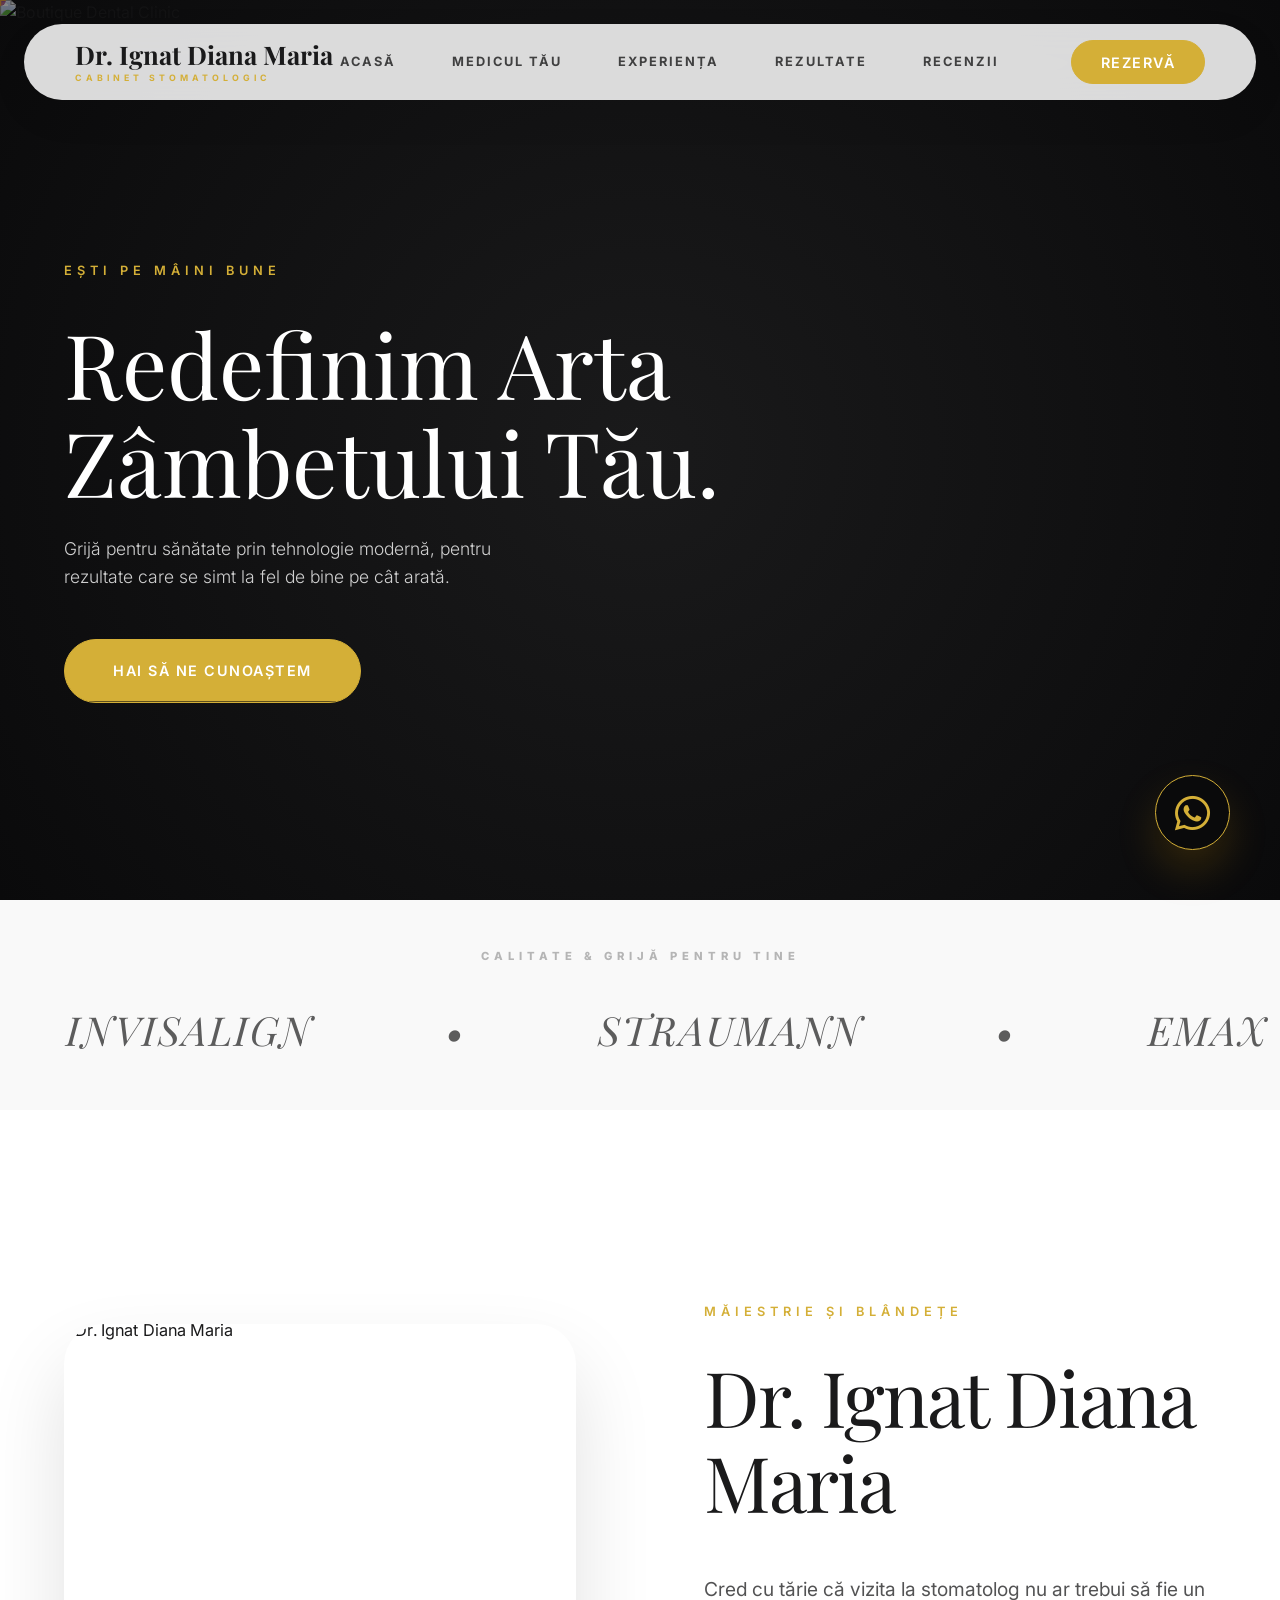
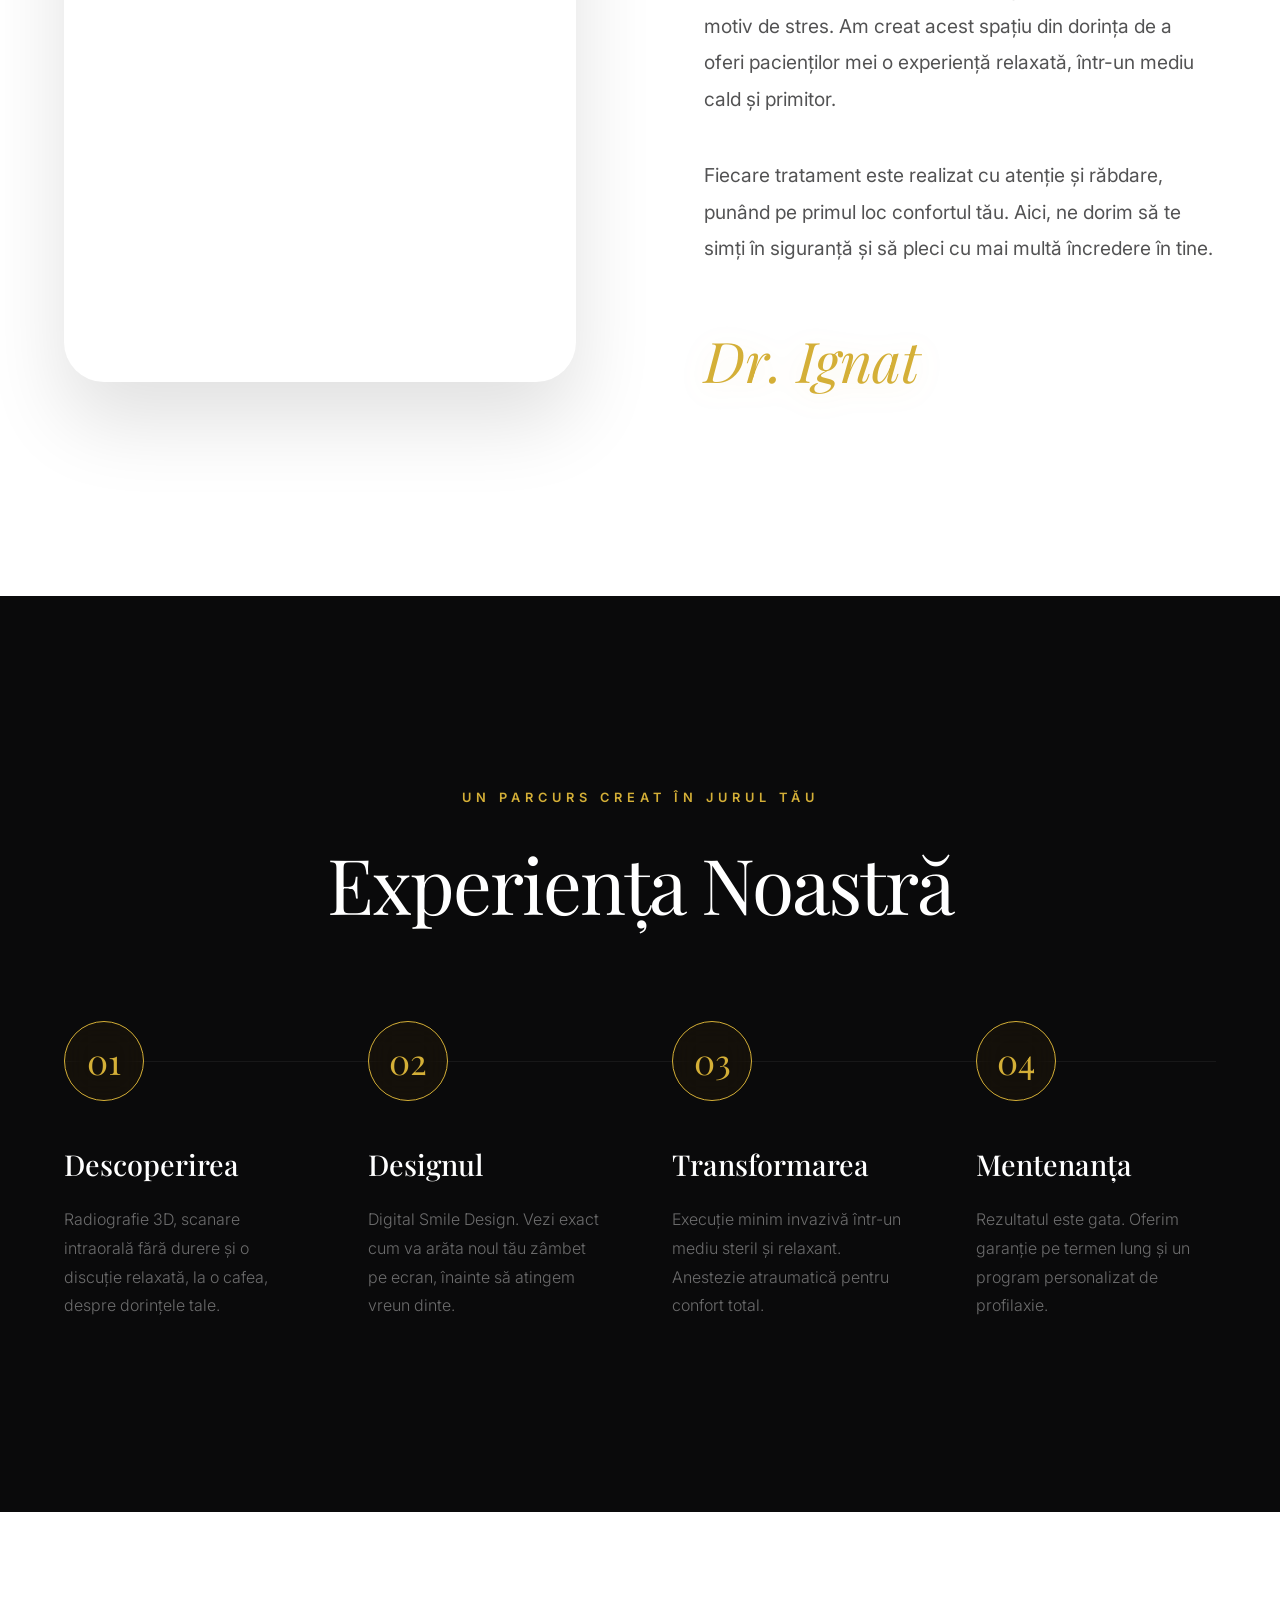
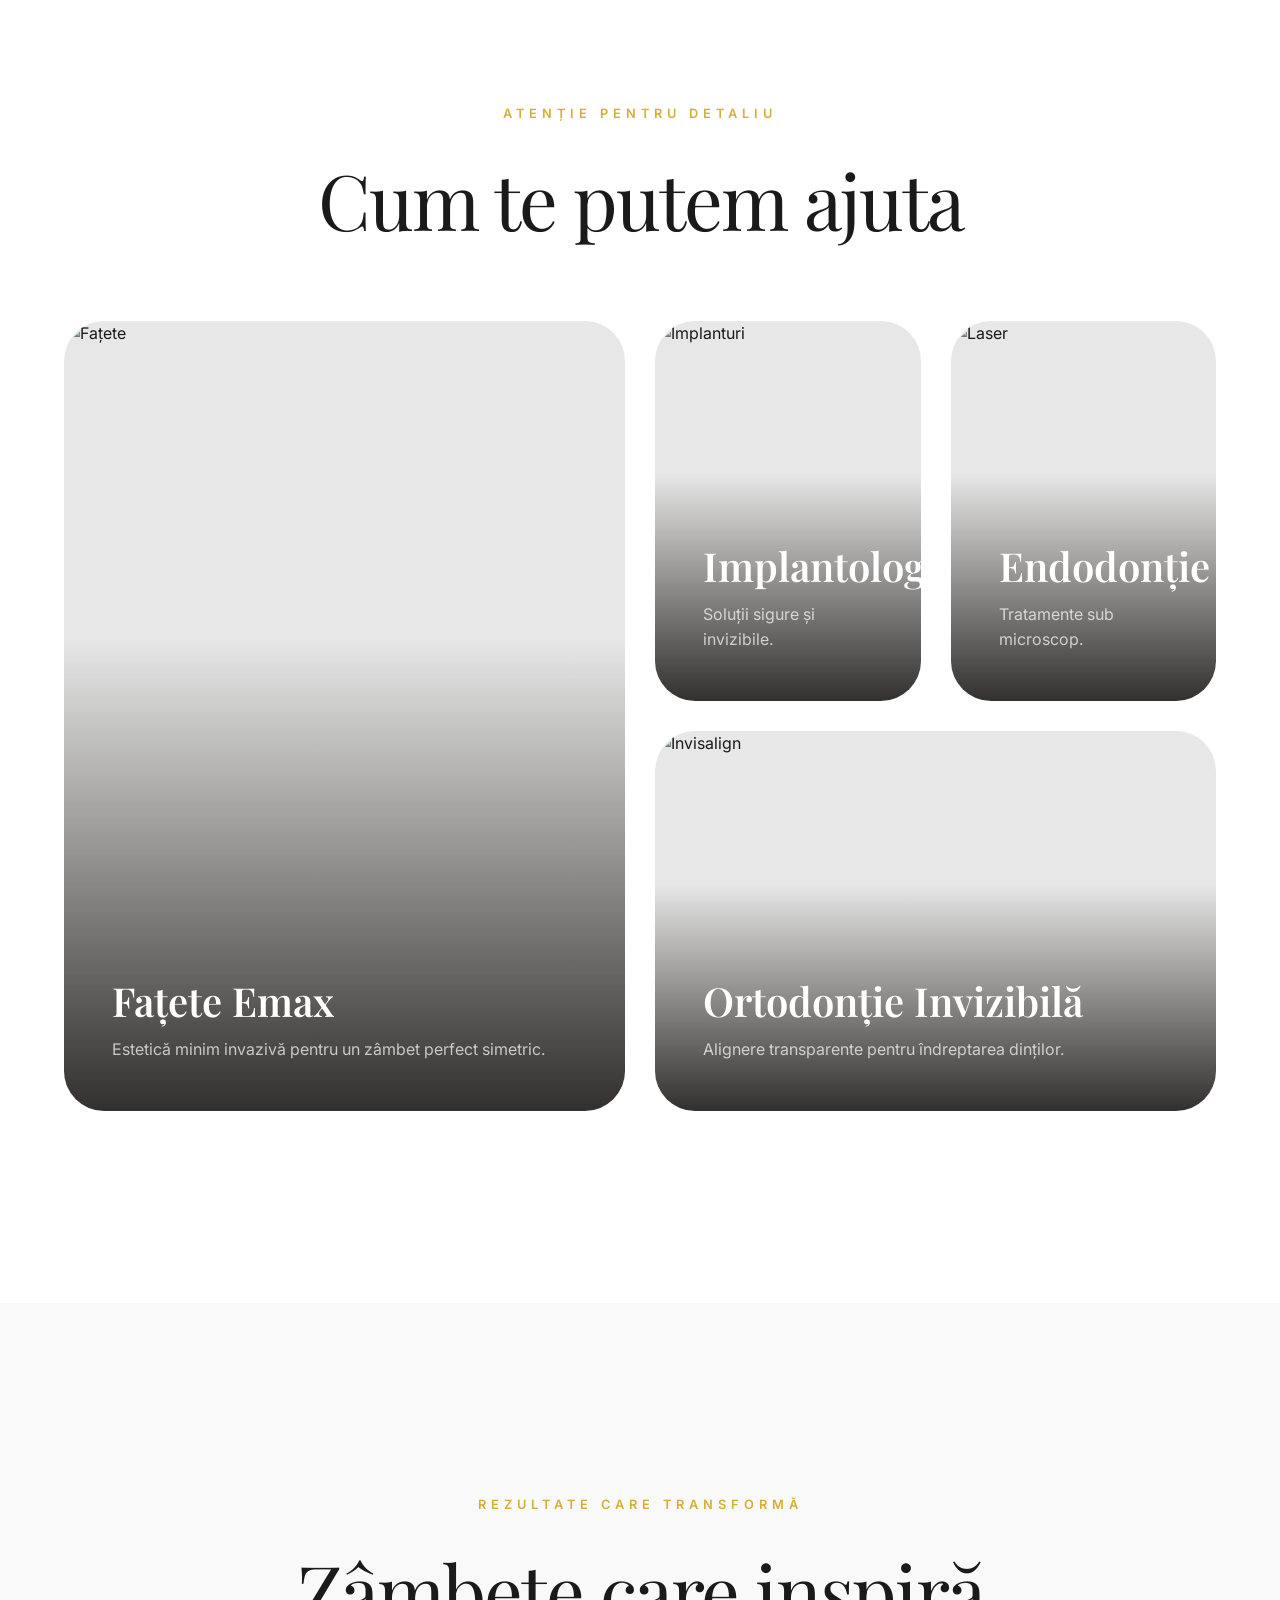
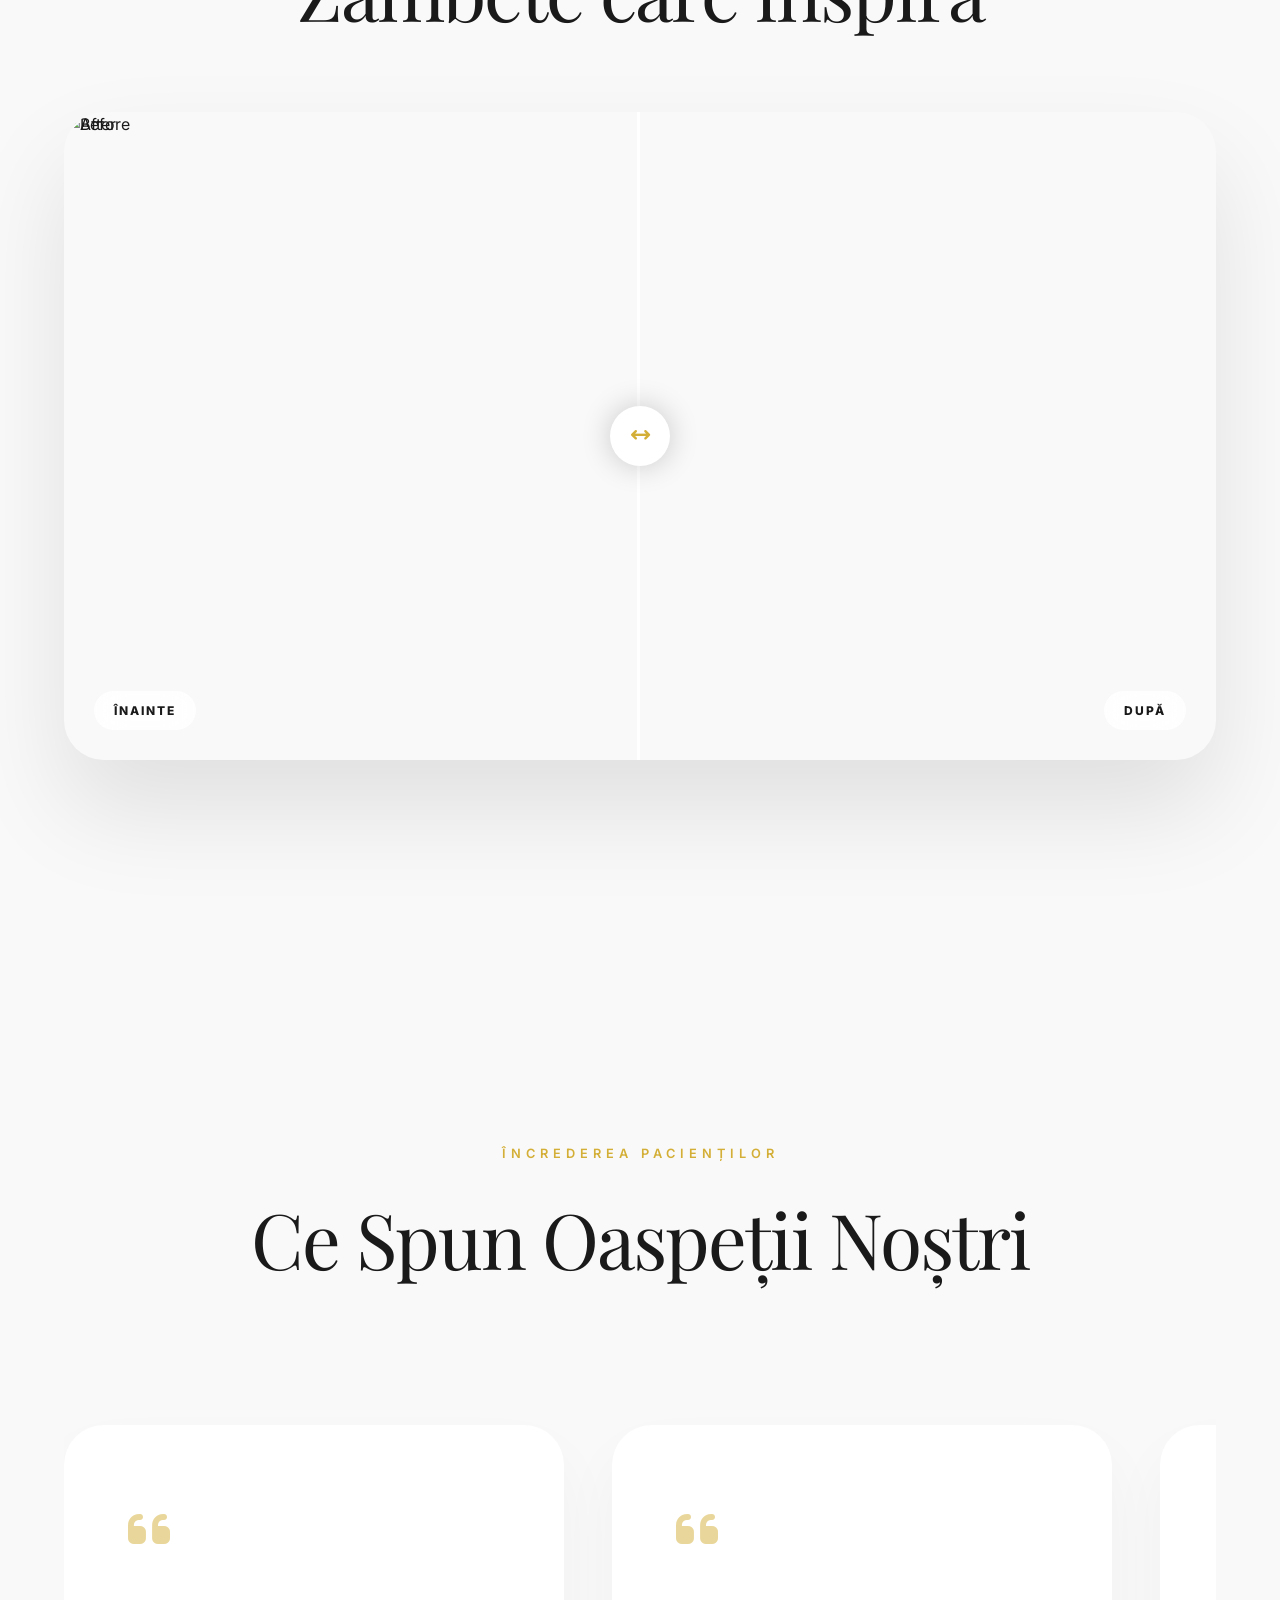
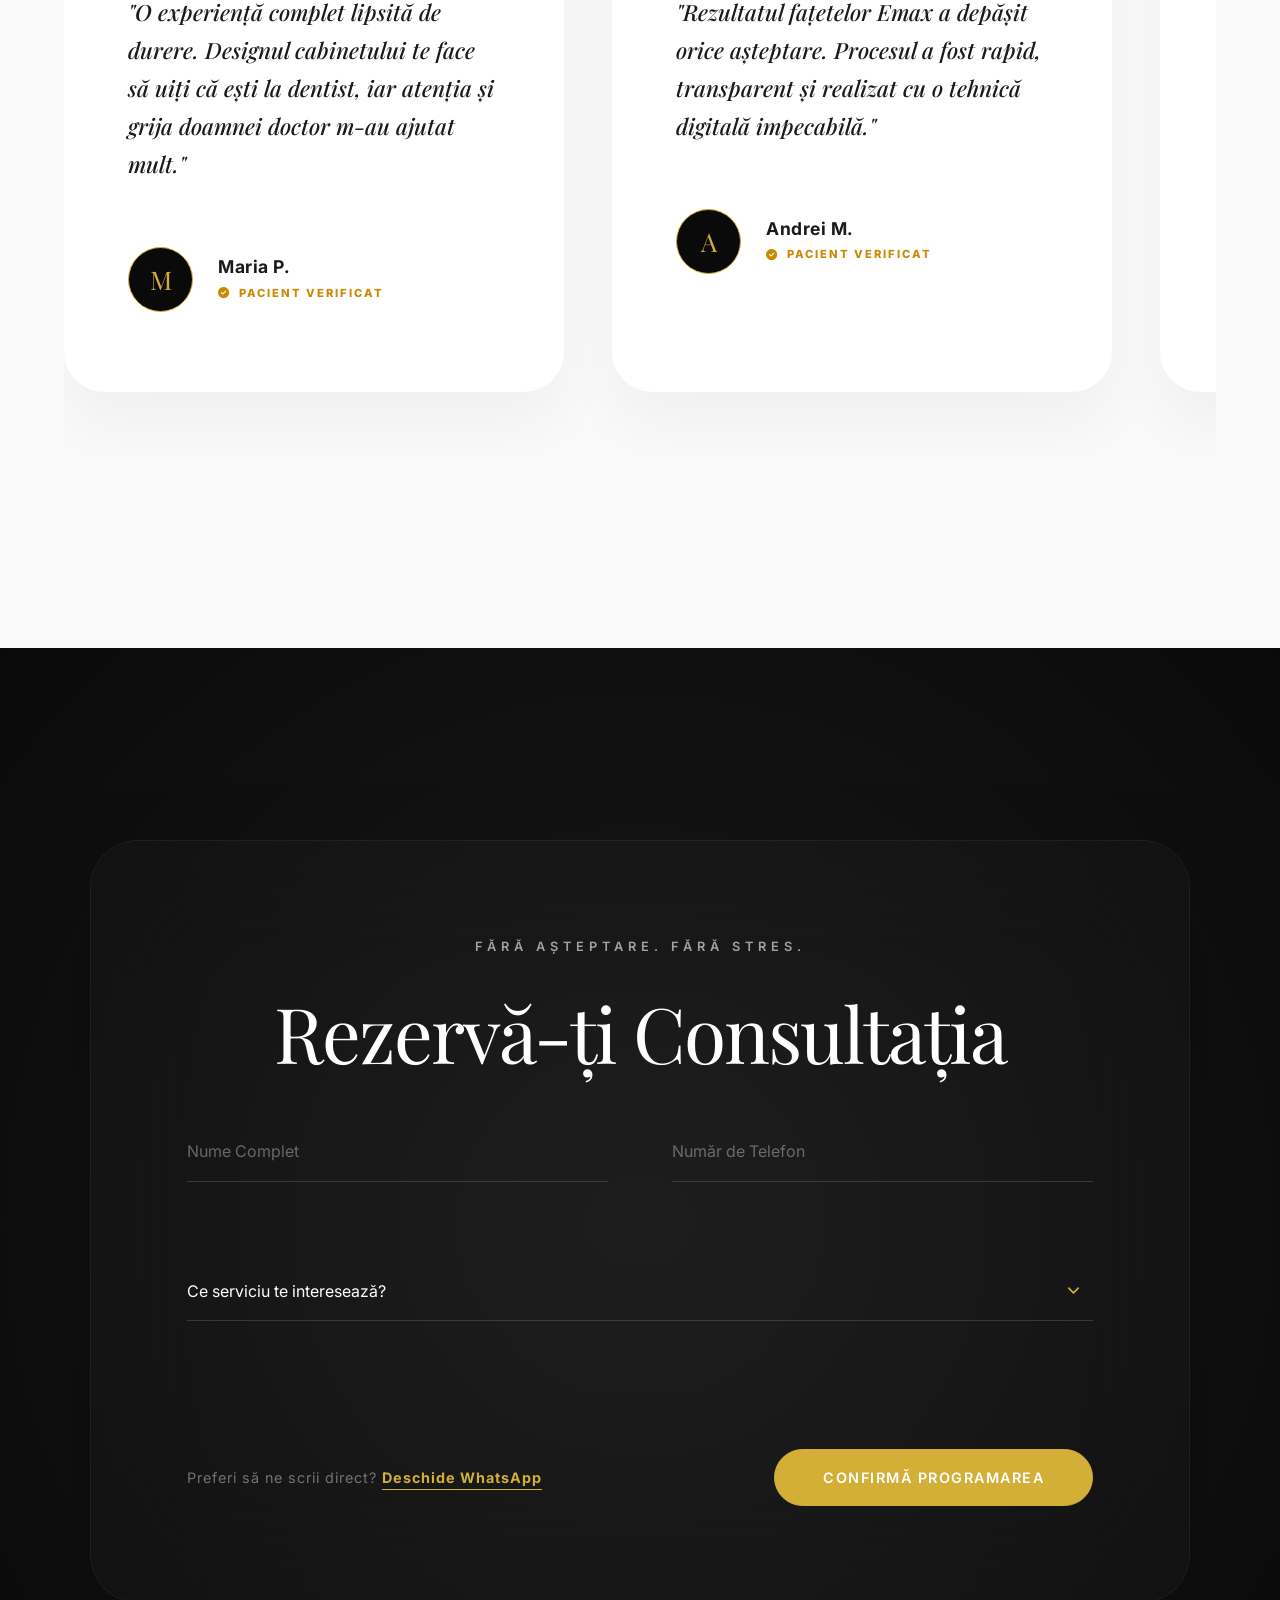
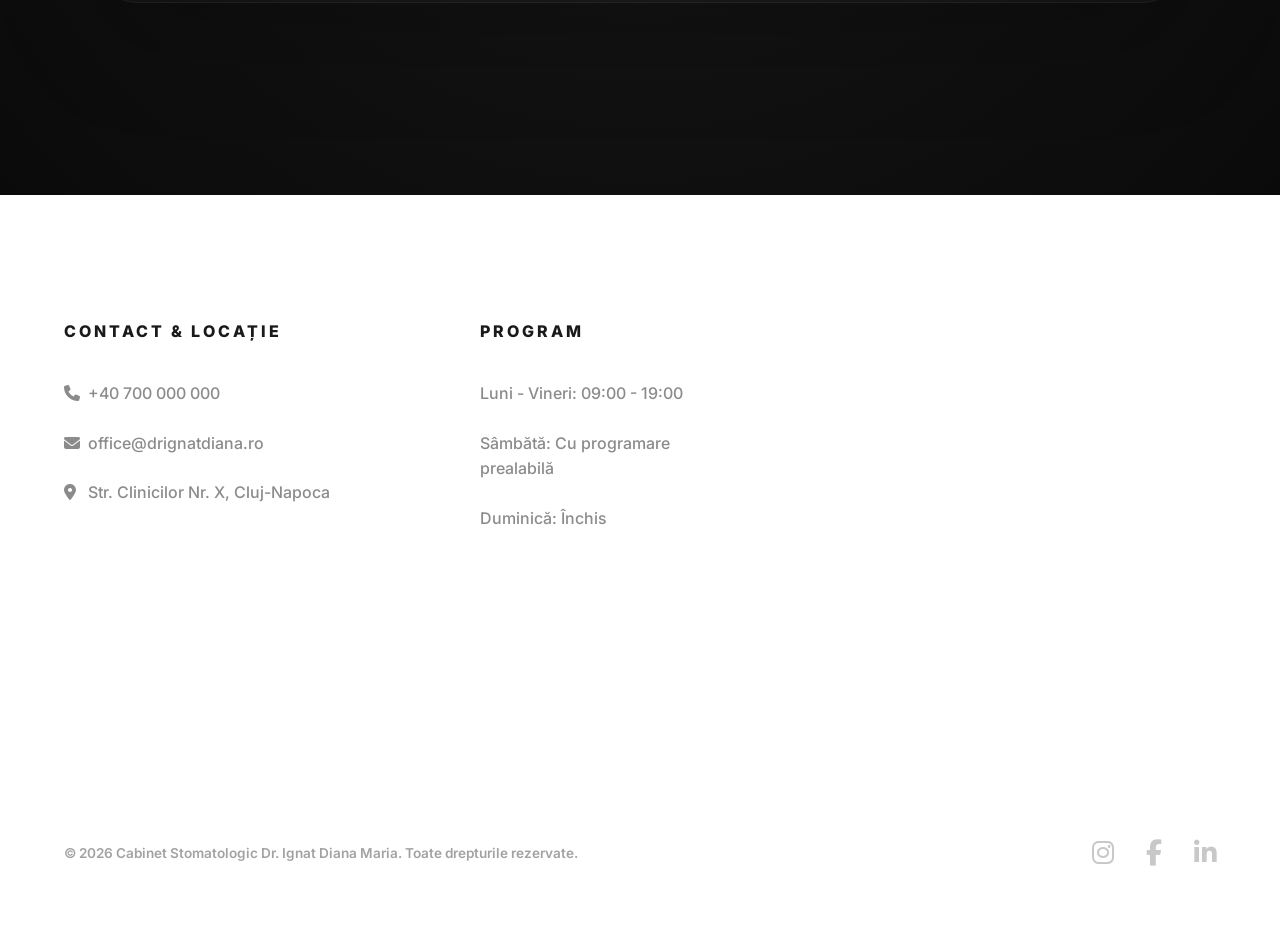
==== commit 4ee6b7c5: "Updated hero subtitle and description with balanced tone" ====
--- a/index.html
+++ b/index.html
@@ -35,7 +35,7 @@
     <link rel="stylesheet" href="https://cdnjs.cloudflare.com/ajax/libs/font-awesome/6.4.0/css/all.min.css">
 
     <!-- Custom Style -->
-    <link rel="stylesheet" href="css/style.css?v=202603100045">
+    <link rel="stylesheet" href="css/style.css?v=202603100053">
 </head>
 
 <body>
@@ -66,12 +66,12 @@
                 alt="Boutique Dental Clinic">
         </div>
         <div class="hero-content">
-            <span class="section-subtitle gsap-fade-up">Zâmbetul tău e pe mâini bune</span>
+            <span class="section-subtitle gsap-fade-up">Ești pe mâini bune</span>
             <h1 class="hero-title">
-                <span class="line"><span class="word">Ai</span> <span class="word">grijă</span></span>
-                <span class="line"><span class="word">de</span> <span class="word">zâmbetul</span> <span class="word">tău.</span></span>
+                <span class="line"><span class="word">Redefinim</span> <span class="word">Arta</span></span>
+                <span class="line"><span class="word">Zâmbetului</span> <span class="word">Tău.</span></span>
             </h1>
-            <p class="hero-desc gsap-fade-up">Vizite fără stres, tehnologie modernă și o atmosferă primitoare, creată special pentru tine.</p>
+            <p class="hero-desc gsap-fade-up">Grijă pentru sănătate prin tehnologie modernă, pentru rezultate care se simt la fel de bine pe cât arată.</p>
             <div class="gsap-fade-up">
                 <a href="#programare" class="btn-gold">Hai să ne cunoaștem</a>
             </div>
@@ -102,7 +102,7 @@
                     alt="Dr. Ignat Diana Maria" loading="lazy" decoding="async">
             </div>
             <div class="doctor-info">
-                <span class="section-subtitle gs-fade-up">Arhitectul Zâmbetului Tău</span>
+                <span class="section-subtitle gs-fade-up">Măiestrie și Blândețe</span>
                 <h2 class="section-title gs-fade-up">Dr. Ignat Diana Maria</h2>
                 <div class="gs-fade-up delay-1">
                     <p>Cred cu tărie că vizita la stomatolog nu ar trebui să fie un motiv de stres. Am creat acest
@@ -117,8 +117,8 @@
     <!-- PATIENT JOURNEY -->
     <section id="experienta" class="section-padding journey-section">
         <div class="section-header text-center gs-fade-up" style="text-align: center;">
-            <span class="section-subtitle">Fără Frică. Fără Surprize.</span>
-            <h2 class="section-title">Parcursul Pacientului</h2>
+            <span class="section-subtitle">Un parcurs creat în jurul tău</span>
+            <h2 class="section-title">Experiența Noastră</h2>
         </div>
         <div class="journey-grid">
             <div class="step-card gs-fade-up">
@@ -150,7 +150,7 @@
     <!-- BENTO GRID SERVICES -->
     <section id="servicii" class="section-padding">
         <div class="section-header gs-fade-up" style="text-align: center; margin-bottom: 4rem;">
-            <span class="section-subtitle">Expertiză</span>
+            <span class="section-subtitle">Atenție pentru Detaliu</span>
             <h2 class="section-title">Cum te putem ajuta</h2>
         </div>
         <div class="bento-grid">
@@ -197,7 +197,7 @@
     <!-- BEFORE / AFTER -->
     <section id="rezultate" class="section-padding" style="background: var(--surface-light);">
         <div class="section-header gs-fade-up" style="text-align: center; margin-bottom: 4rem;">
-            <span class="section-subtitle">Rezultate Reale</span>
+            <span class="section-subtitle">Rezultate care Transformă</span>
             <h2 class="section-title">Zâmbete care inspiră</h2>
         </div>
         <div class="ba-container gs-reveal-img">
@@ -388,7 +388,7 @@
     <script src="https://cdn.jsdelivr.net/gh/studio-freight/lenis@1.0.27/bundled/lenis.min.js"></script>
 
     <!-- Custom Logic -->
-    <script src="js/script.js?v=202603100045"></script>
+    <script src="js/script.js?v=202603100053"></script>
 </body>
 
 </html>
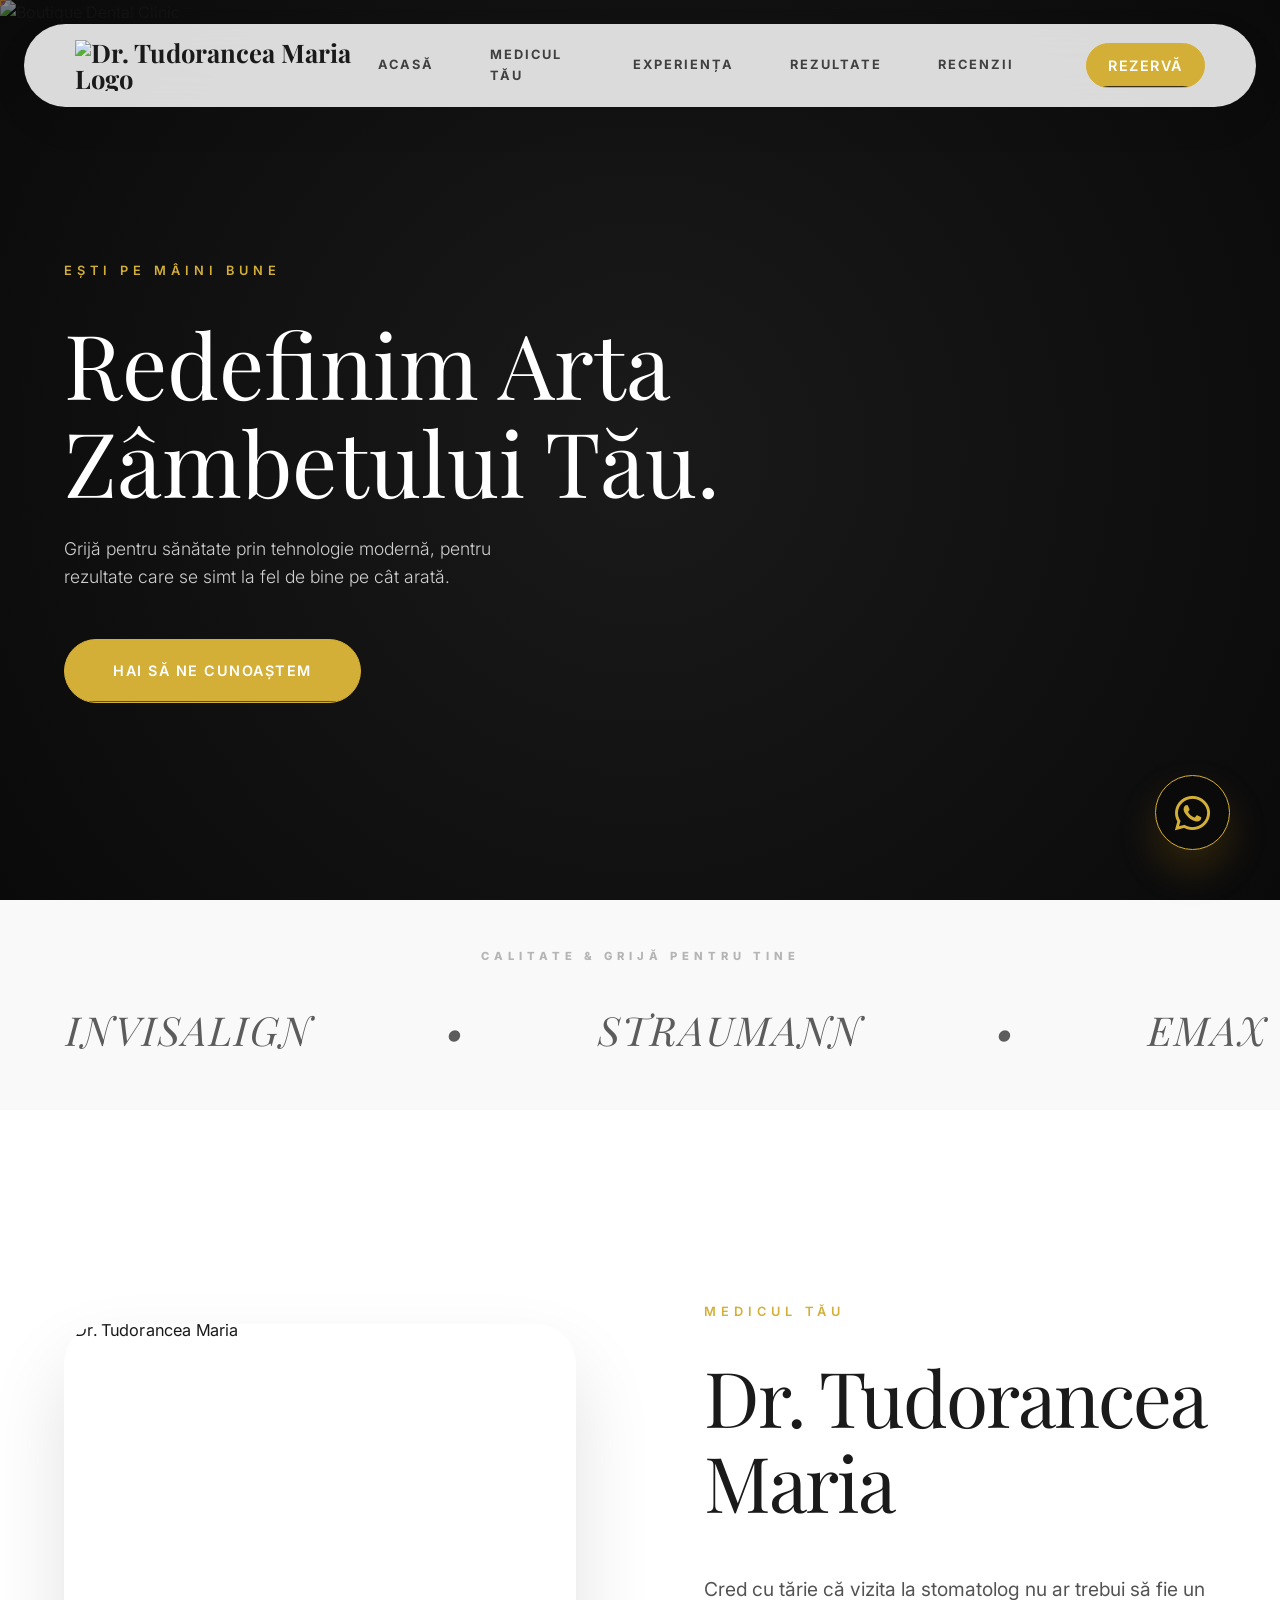
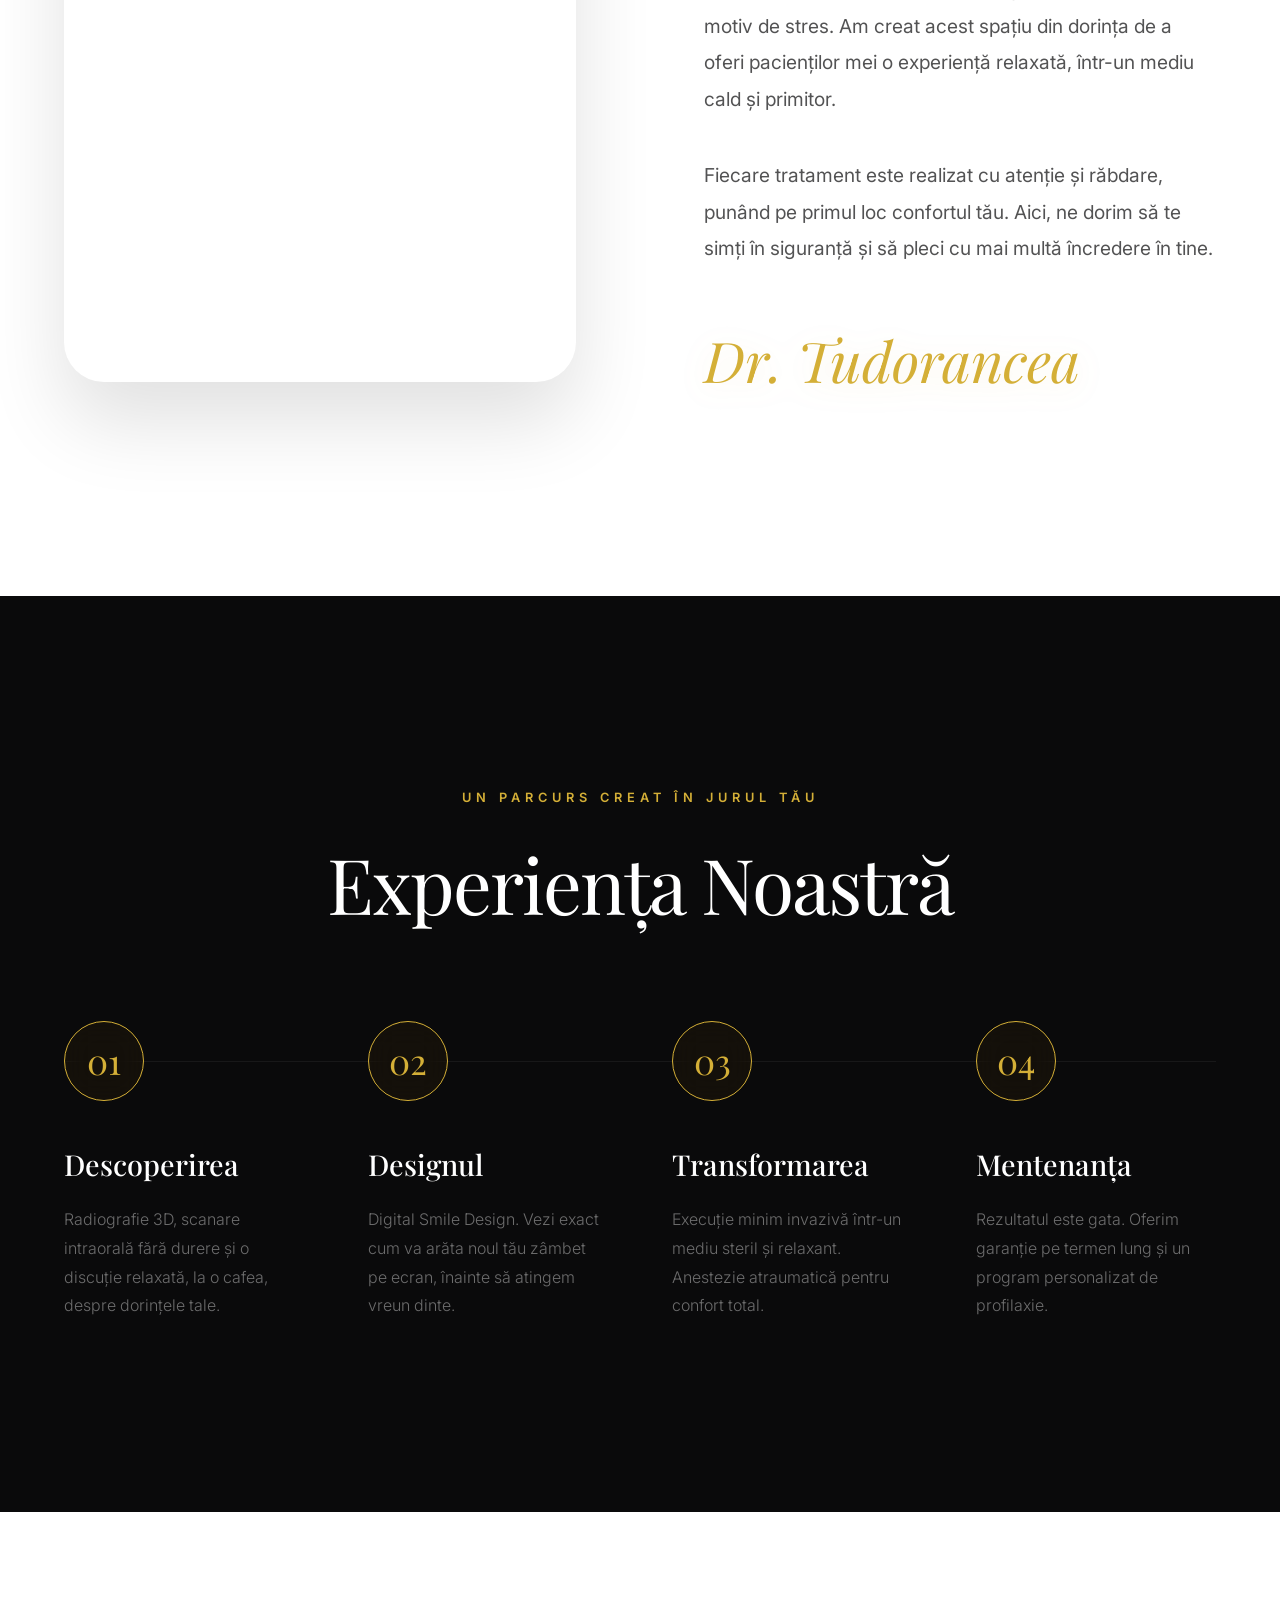
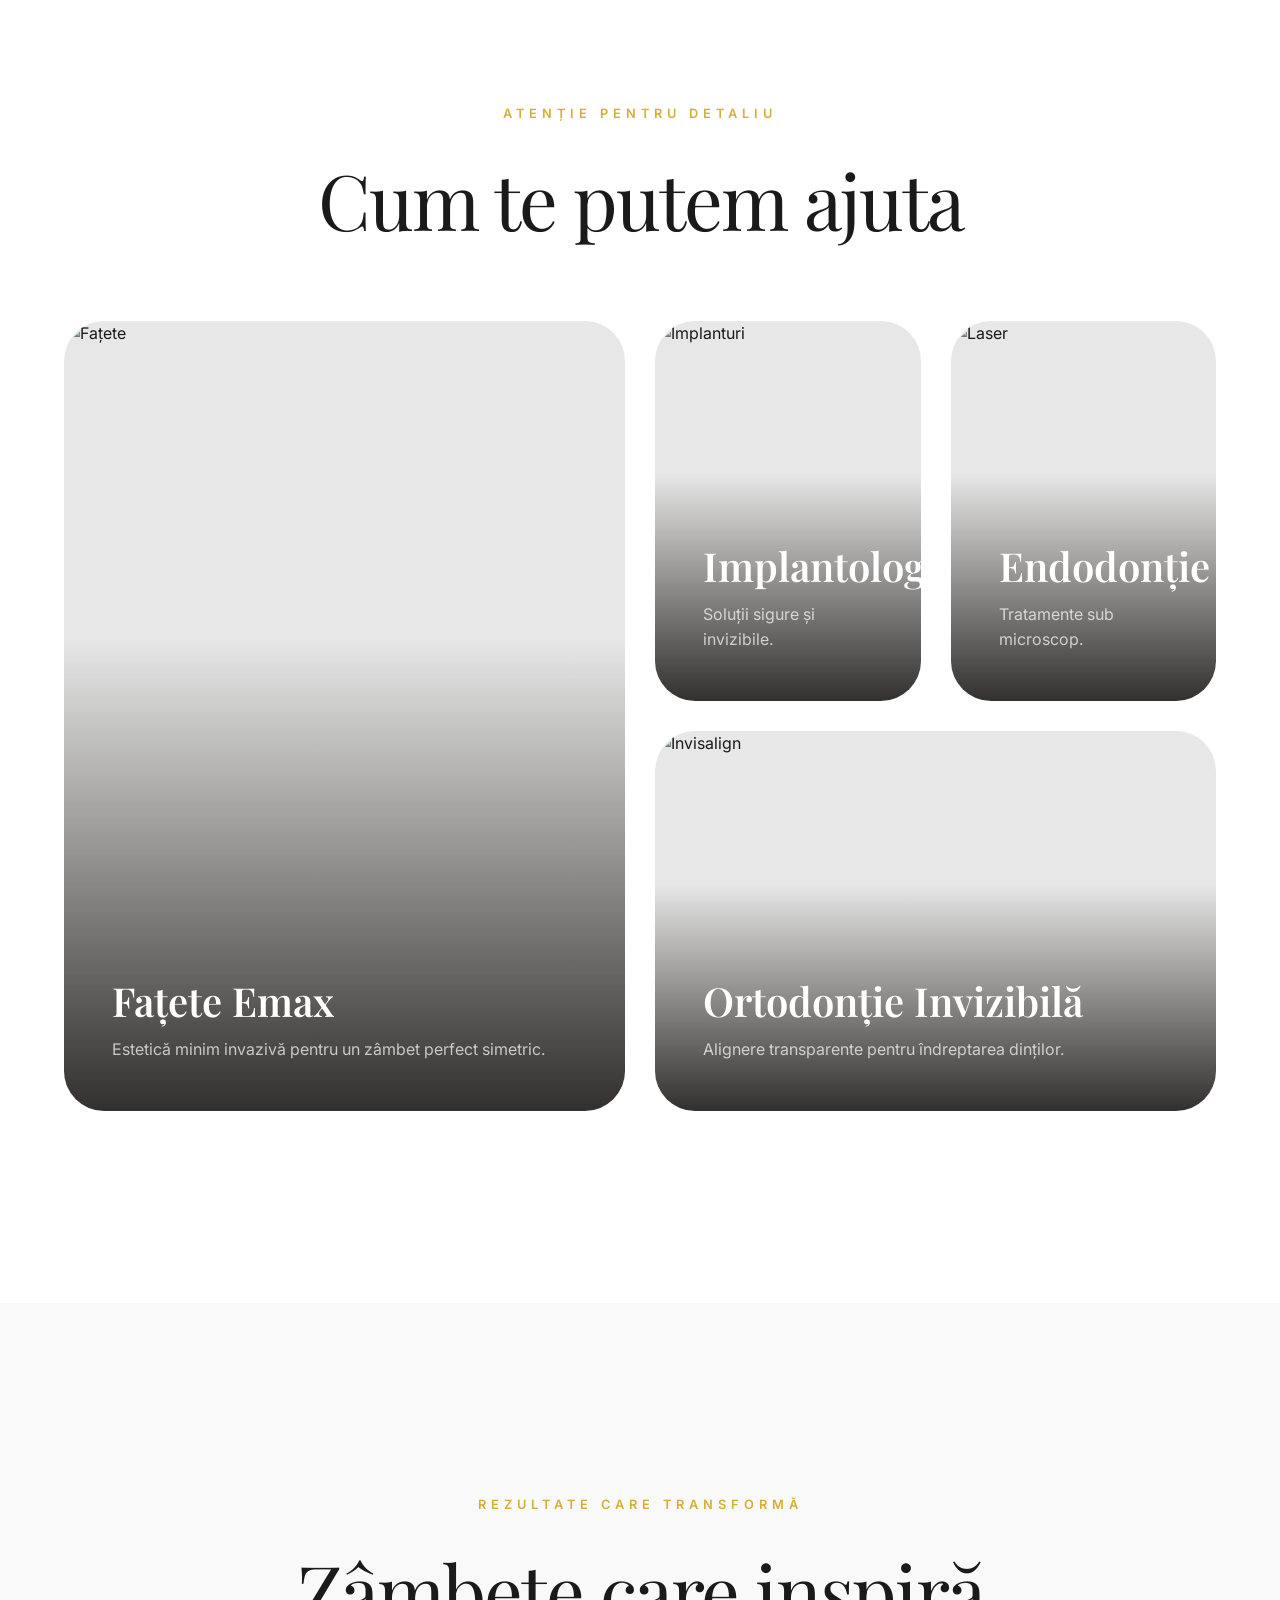
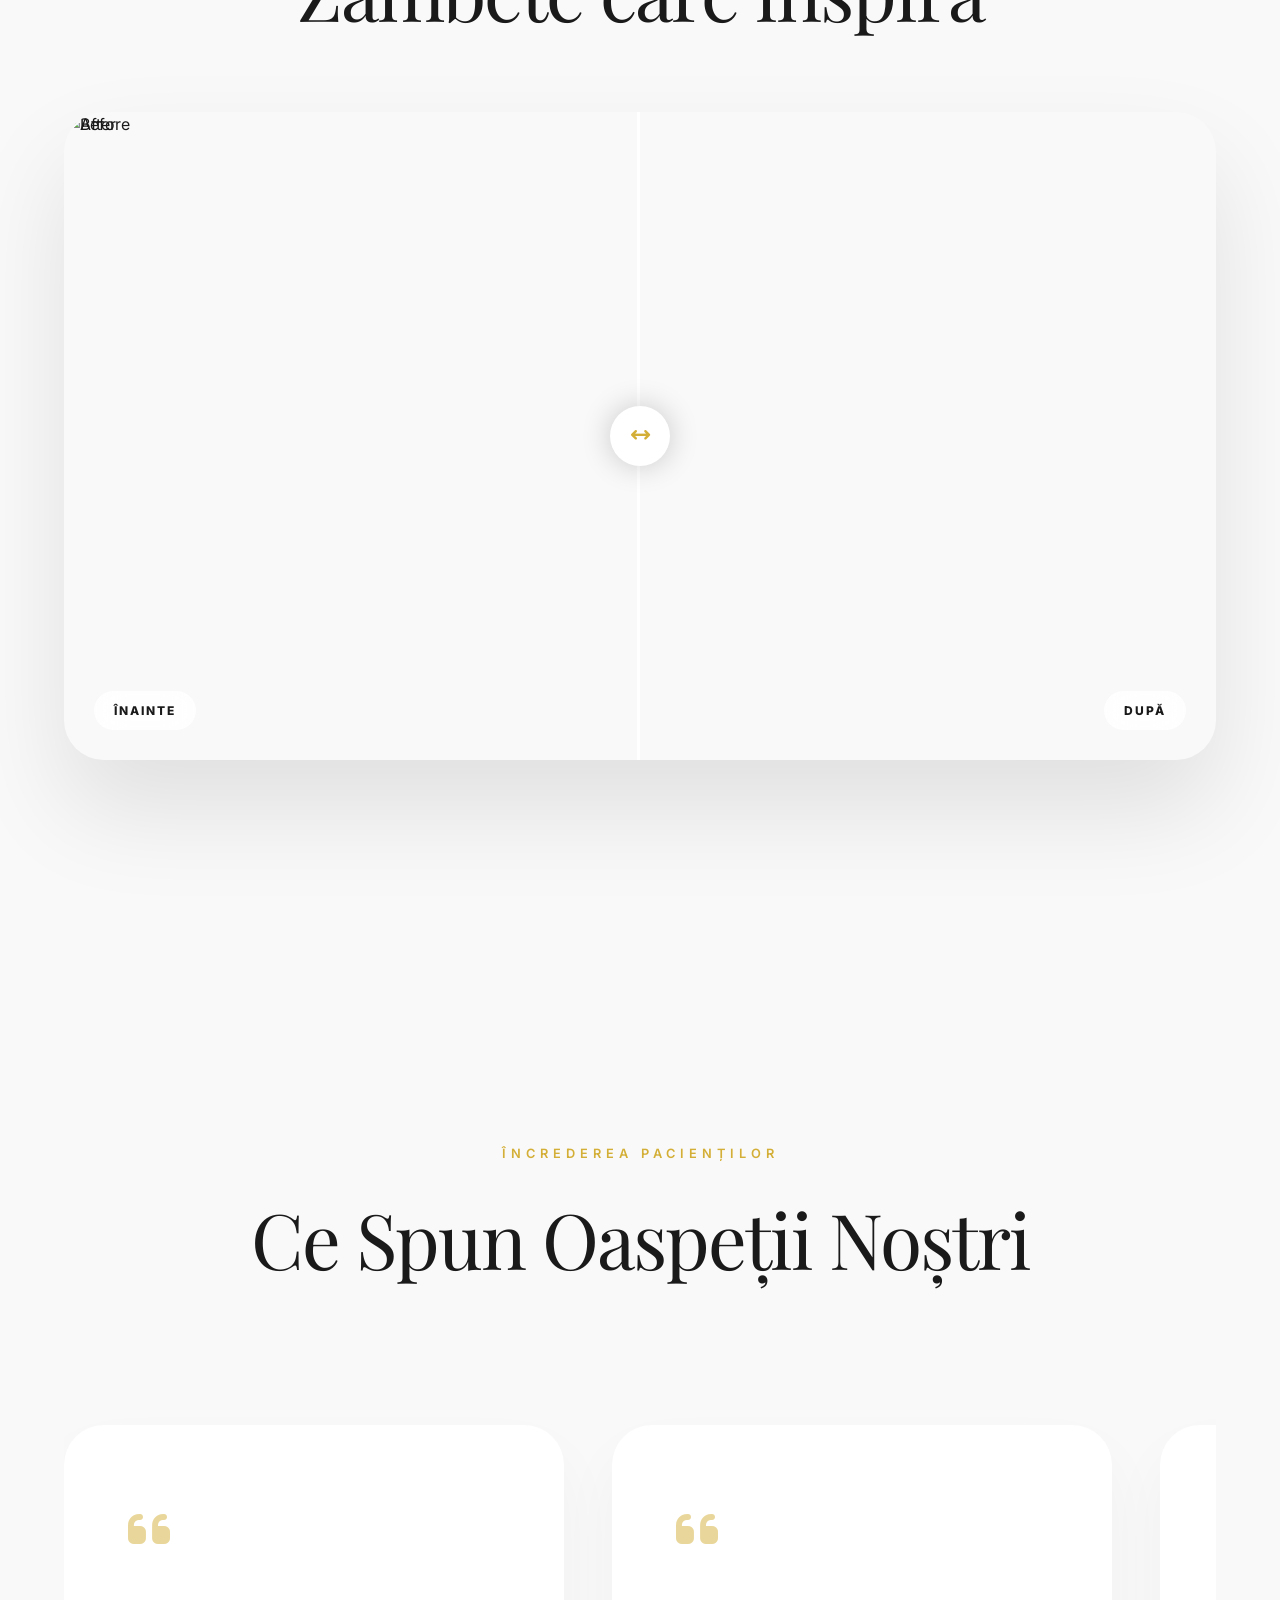
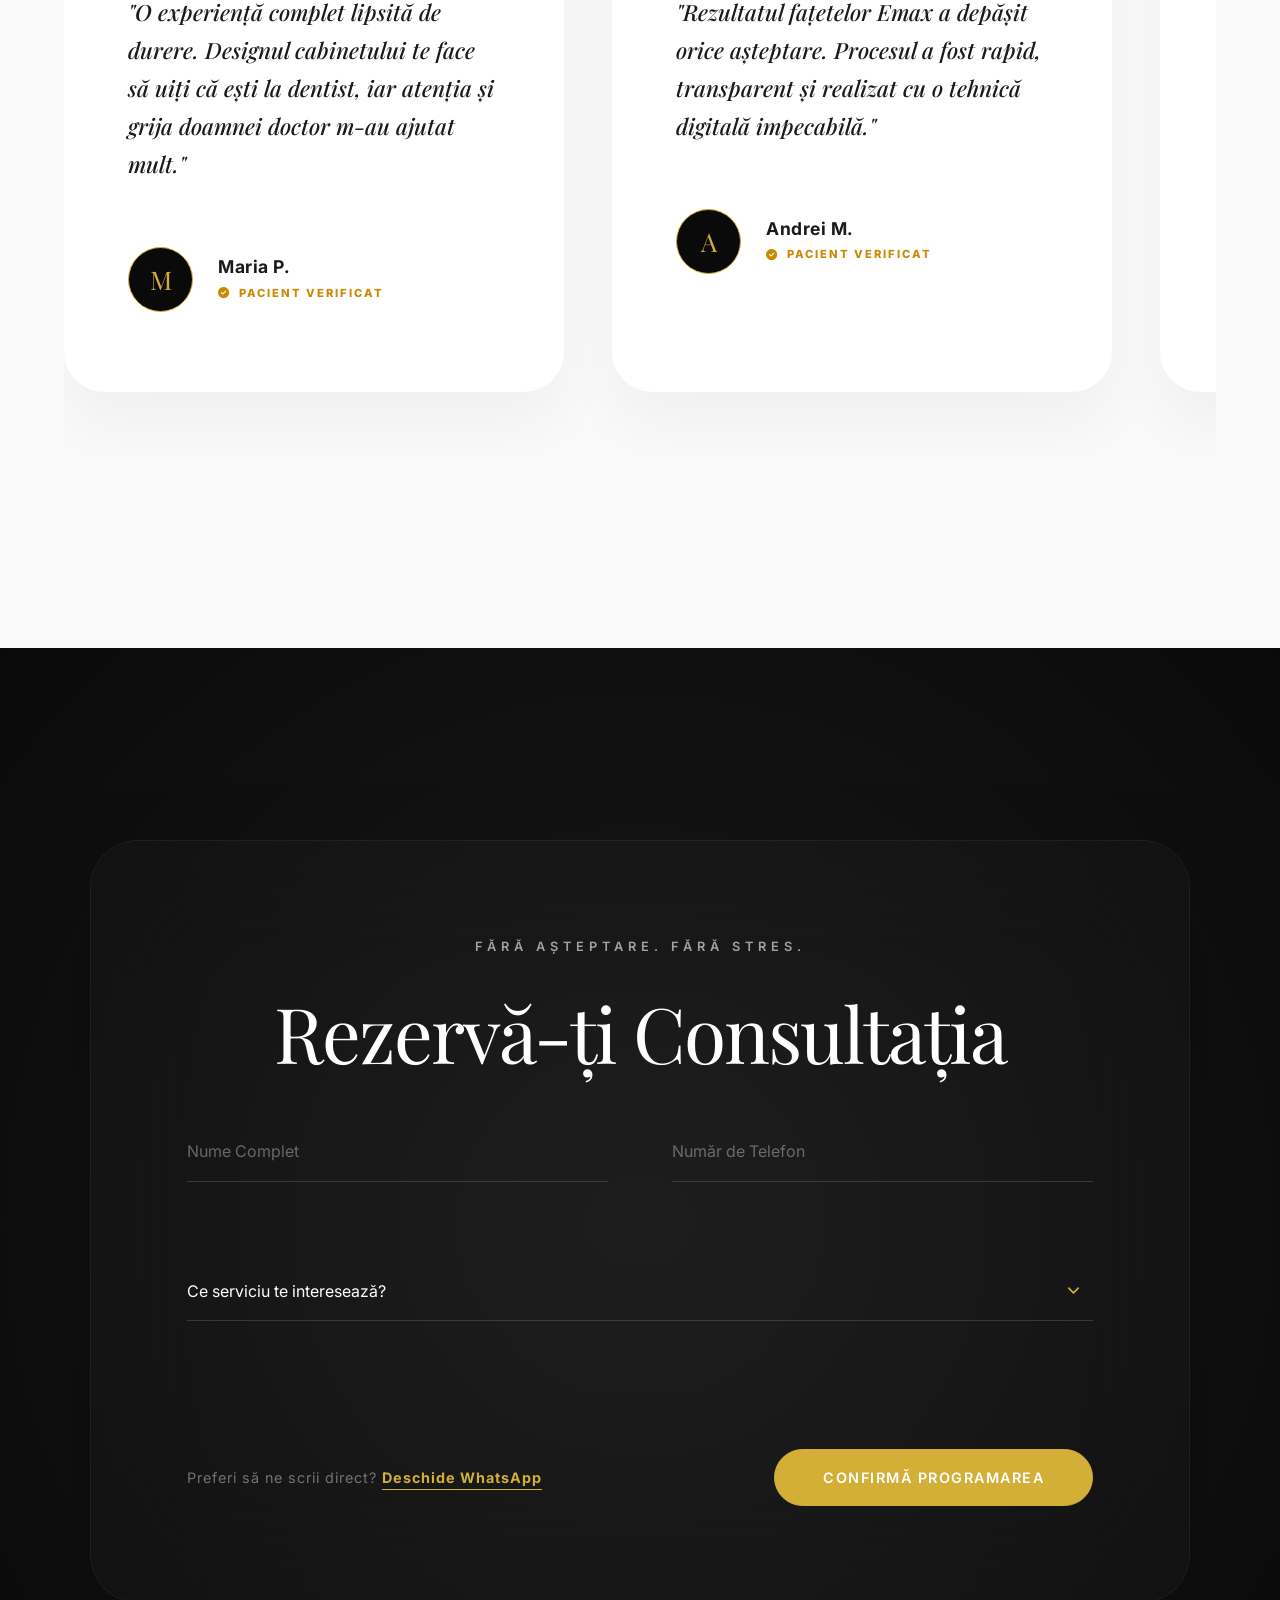
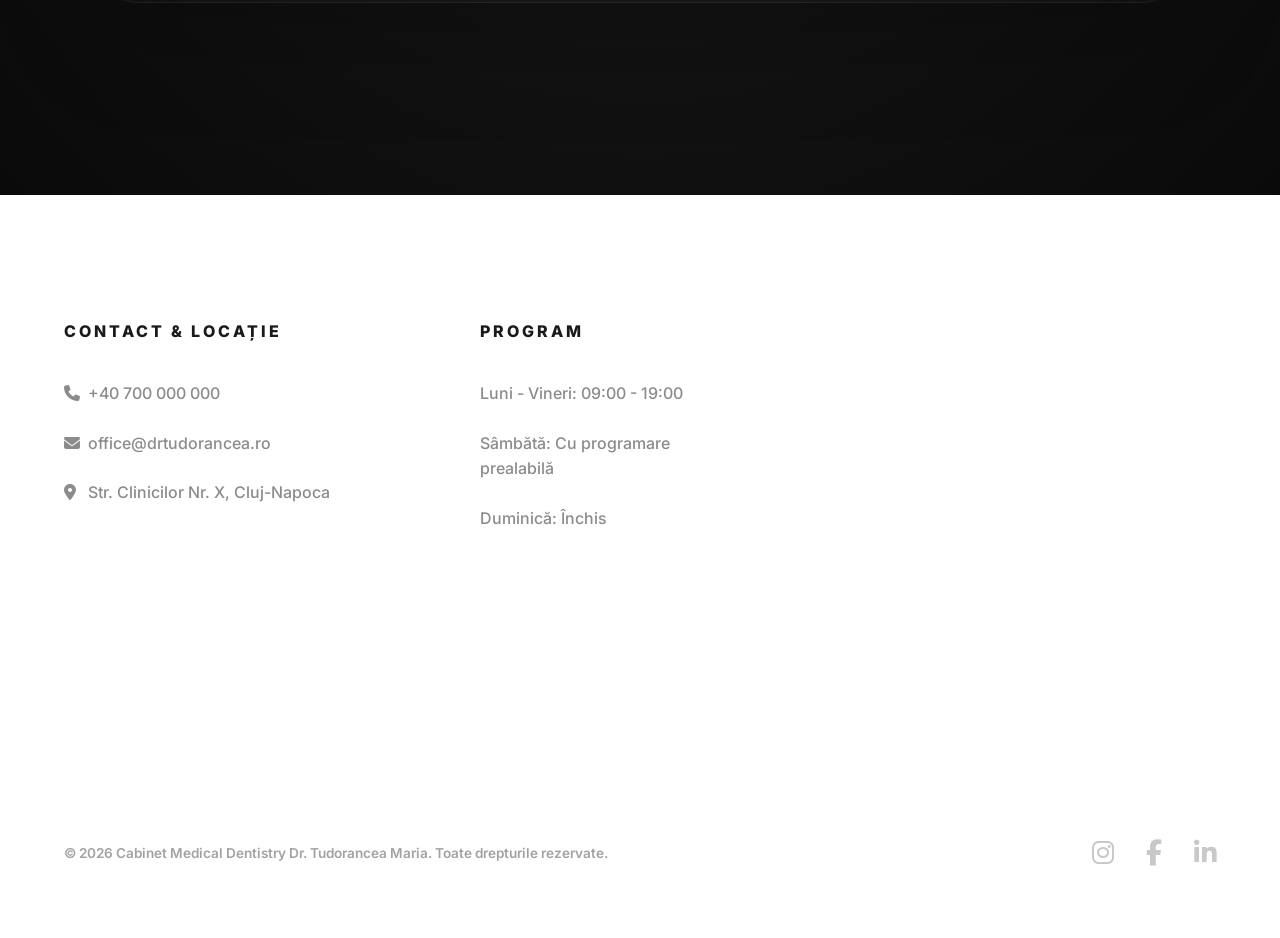
==== commit e5186a36: "Update repository URLs in metadata" ====
--- a/index.html
+++ b/index.html
@@ -4,25 +4,25 @@
 <head>
     <meta charset="UTF-8">
     <meta name="viewport" content="width=device-width, initial-scale=1.0, maximum-scale=1.0, user-scalable=no">
-    <title>Dr. Ignat Diana Maria | Cabinet Stomatologic Cluj-Napoca</title>
+    <title>Dr. Tudorancea Maria | Cabinet Medical Dentistry Cluj-Napoca</title>
     <meta name="description"
-        content="Cabinet stomatologic în Cluj-Napoca. Ai grijă de zâmbetul tău într-un mediu cald și prietenos.">
+        content="Cabinet Medical Dentistry în Cluj-Napoca. Ai grijă de zâmbetul tău într-un mediu cald și prietenos.">
 
     <!-- Open Graph / Facebook -->
     <meta property="og:type" content="website">
-    <meta property="og:url" content="https://aer-flow.github.io/cabinet-stomatologic-ignat/">
-    <meta property="og:title" content="Dr. Ignat Diana Maria | Cabinet Stomatologic Cluj-Napoca">
+    <meta property="og:url" content="https://aer-flow.github.io/cabinet-dr-tudorancea-maria/">
+    <meta property="og:title" content="Dr. Tudorancea Maria | Cabinet Medical Dentistry Cluj-Napoca">
     <meta property="og:description"
-        content="Cabinet stomatologic în Cluj-Napoca. Grijă și atenție pentru zâmbetul tău.">
-    <meta property="og:image" content="https://aer-flow.github.io/cabinet-stomatologic-ignat/img/og-preview.png">
+        content="Cabinet Medical Dentistry în Cluj-Napoca. Grijă și atenție pentru zâmbetul tău.">
+    <meta property="og:image" content="https://aer-flow.github.io/cabinet-dr-tudorancea-maria/img/og-preview.png">
 
     <!-- Twitter -->
     <meta property="twitter:card" content="summary_large_image">
-    <meta property="twitter:url" content="https://aer-flow.github.io/cabinet-stomatologic-ignat/">
-    <meta property="twitter:title" content="Dr. Ignat Diana Maria | Cabinet Stomatologic Cluj-Napoca">
+    <meta property="twitter:url" content="https://aer-flow.github.io/cabinet-dr-tudorancea-maria/">
+    <meta property="twitter:title" content="Dr. Tudorancea Maria | Cabinet Medical Dentistry Cluj-Napoca">
     <meta property="twitter:description"
-        content="Cabinet stomatologic în Cluj-Napoca. Grijă și atenție pentru zâmbetul tău.">
-    <meta property="twitter:image" content="https://aer-flow.github.io/cabinet-stomatologic-ignat/img/og-preview.png">
+        content="Cabinet Medical Dentistry în Cluj-Napoca. Grijă și atenție pentru zâmbetul tău.">
+    <meta property="twitter:image" content="https://aer-flow.github.io/cabinet-dr-tudorancea-maria/img/og-preview.png">
 
     <!-- Google Fonts -->
     <link rel="preconnect" href="https://fonts.googleapis.com">
@@ -35,7 +35,7 @@
     <link rel="stylesheet" href="https://cdnjs.cloudflare.com/ajax/libs/font-awesome/6.4.0/css/all.min.css">
 
     <!-- Custom Style -->
-    <link rel="stylesheet" href="css/style.css?v=202603100053">
+    <link rel="stylesheet" href="css/style.css?v=20260313135214">
 </head>
 
 <body>
@@ -45,10 +45,7 @@
 
     <!-- NAVBAR -->
     <nav class="gsap-nav">
-        <a href="#" class="logo">
-            Dr. Ignat Diana Maria
-            <span>Cabinet Stomatologic</span>
-        </a>
+        <a href="#acasa" class="logo"><img src="img/logo.png?v=20260313135214" alt="Dr. Tudorancea Maria Logo" class="nav-logo-img"></a>
         <div class="nav-links">
             <a href="#acasa" class="nav-item">Acasă</a>
             <a href="#medic" class="nav-item">Medicul Tău</a>
@@ -64,6 +61,7 @@
         <div class="hero-img-container">
             <img src="https://images.unsplash.com/photo-1629909613654-28e377c37b09?auto=format&fit=crop&q=80&w=2000"
                 alt="Boutique Dental Clinic">
+            <div class="hero-particles"></div>
         </div>
         <div class="hero-content">
             <span class="section-subtitle gsap-fade-up">Ești pe mâini bune</span>
@@ -99,16 +97,16 @@
         <div class="doctor-section">
             <div class="doctor-image gs-reveal-img">
                 <img src="https://images.unsplash.com/photo-1559839734-2b71ea197ec2?auto=format&fit=crop&q=80&w=800"
-                    alt="Dr. Ignat Diana Maria" loading="lazy" decoding="async">
+                    alt="Dr. Tudorancea Maria" loading="lazy" decoding="async">
             </div>
             <div class="doctor-info">
-                <span class="section-subtitle gs-fade-up">Măiestrie și Blândețe</span>
-                <h2 class="section-title gs-fade-up">Dr. Ignat Diana Maria</h2>
+                <span class="section-subtitle gs-fade-up">Medicul tău</span>
+                <h2 class="section-title gs-fade-up">Dr. Tudorancea Maria</h2>
                 <div class="gs-fade-up delay-1">
                     <p>Cred cu tărie că vizita la stomatolog nu ar trebui să fie un motiv de stres. Am creat acest
                         spațiu din dorința de a oferi pacienților mei o experiență relaxată, într-un mediu cald și primitor.</p>
                     <p>Fiecare tratament este realizat cu atenție și răbdare, punând pe primul loc confortul tău. Aici, ne dorim să te simți în siguranță și să pleci cu mai multă încredere în tine.</p>
-                    <span class="signature">Dr. Ignat</span>
+                    <span class="signature">Dr. Tudorancea</span>
                 </div>
             </div>
         </div>
@@ -344,8 +342,8 @@
                 <h4>Contact & Locație</h4>
                 <div class="footer-links">
                     <a href="tel:+40700000000"><i class="fa-solid fa-phone" style="width:20px;"></i> +40 700 000 000</a>
-                    <a href="mailto:office@drignatdiana.ro"><i class="fa-solid fa-envelope" style="width:20px;"></i>
-                        office@drignatdiana.ro</a>
+                    <a href="mailto:office@drtudorancea.ro"><i class="fa-solid fa-envelope" style="width:20px;"></i>
+                        office@drtudorancea.ro</a>
                     <a href="#"><i class="fa-solid fa-location-dot" style="width:20px;"></i> Str. Clinicilor Nr. X,
                         Cluj-Napoca</a>
                 </div>
@@ -368,7 +366,7 @@
             </div>
         </div>
         <div class="footer-bottom">
-            <p>&copy; 2026 Cabinet Stomatologic Dr. Ignat Diana Maria. Toate drepturile rezervate.</p>
+            <p>&copy; 2026 Cabinet Medical Dentistry Dr. Tudorancea Maria. Toate drepturile rezervate.</p>
             <div class="social-icons">
                 <a href="#"><i class="fa-brands fa-instagram"></i></a>
                 <a href="#"><i class="fa-brands fa-facebook-f"></i></a>
@@ -388,7 +386,7 @@
     <script src="https://cdn.jsdelivr.net/gh/studio-freight/lenis@1.0.27/bundled/lenis.min.js"></script>
 
     <!-- Custom Logic -->
-    <script src="js/script.js?v=202603100053"></script>
+    <script src="js/script.js?v=20260313135214"></script>
 </body>
 
 </html>
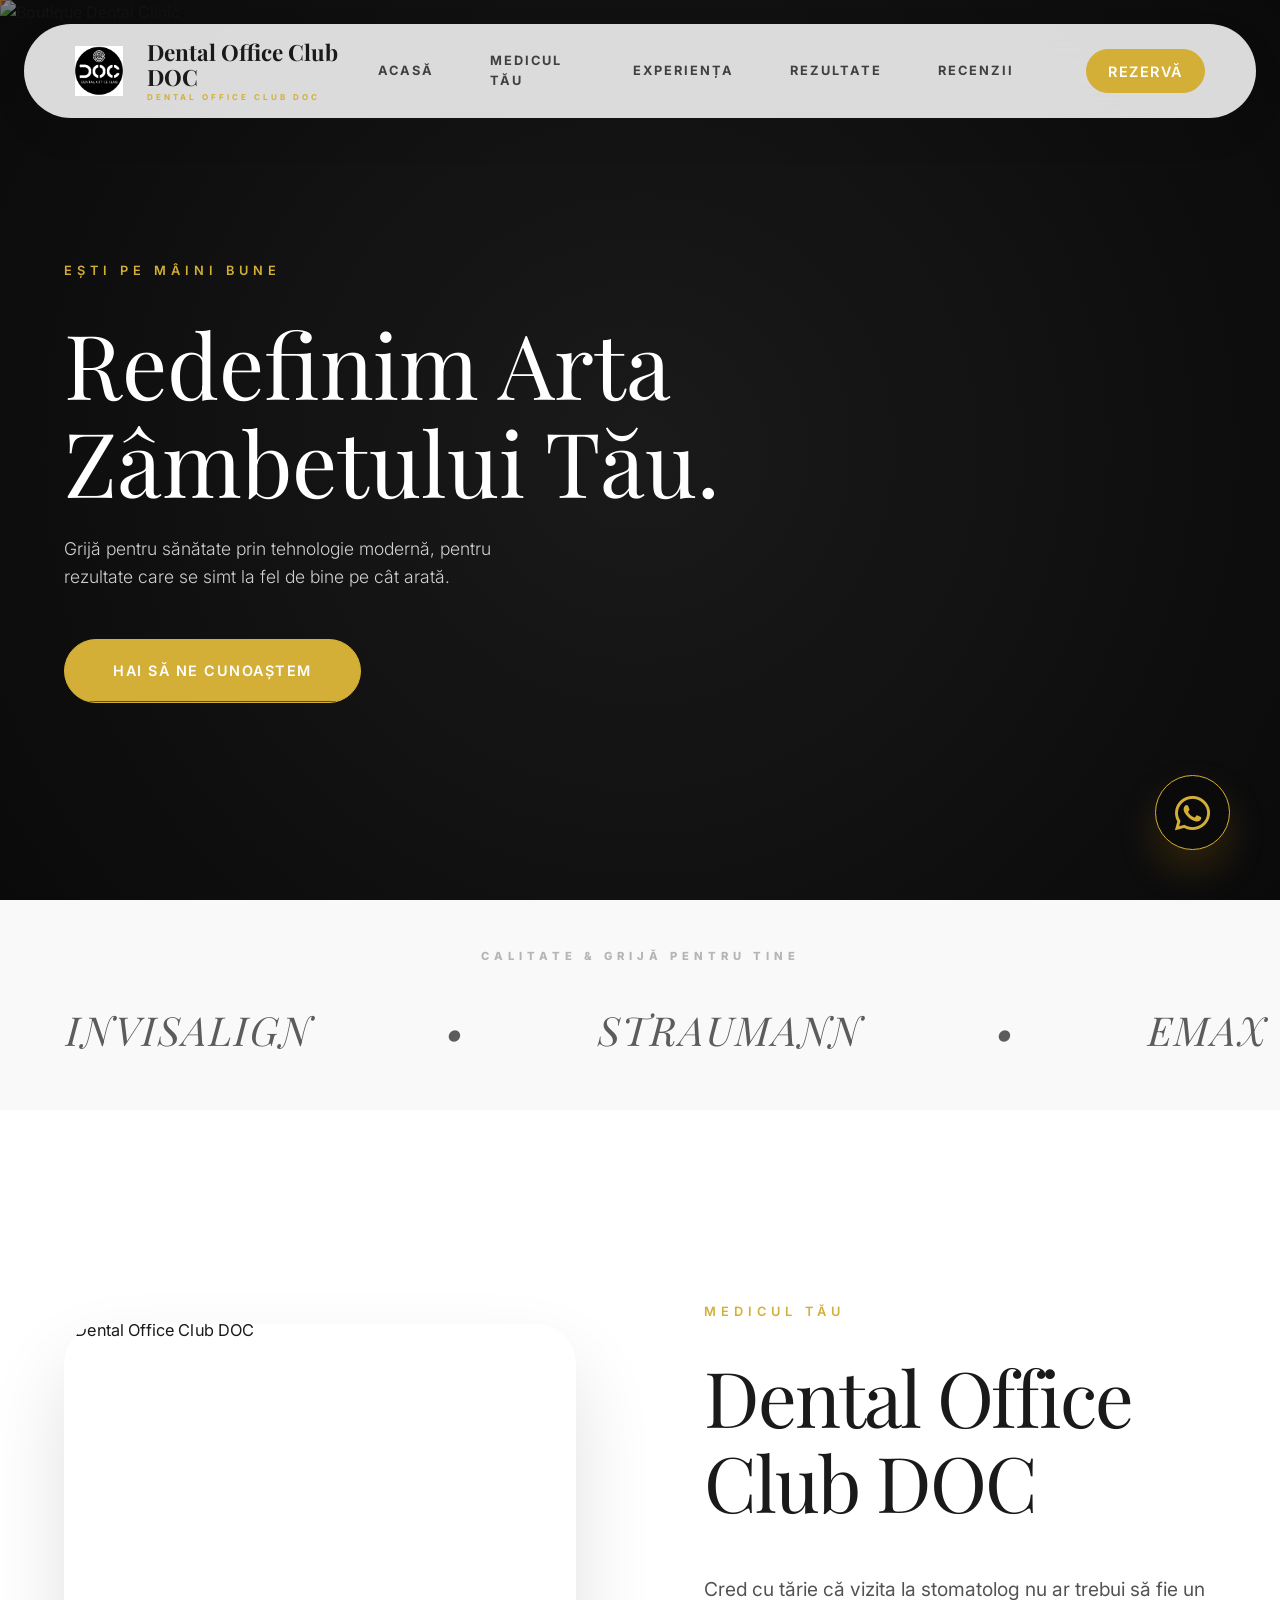
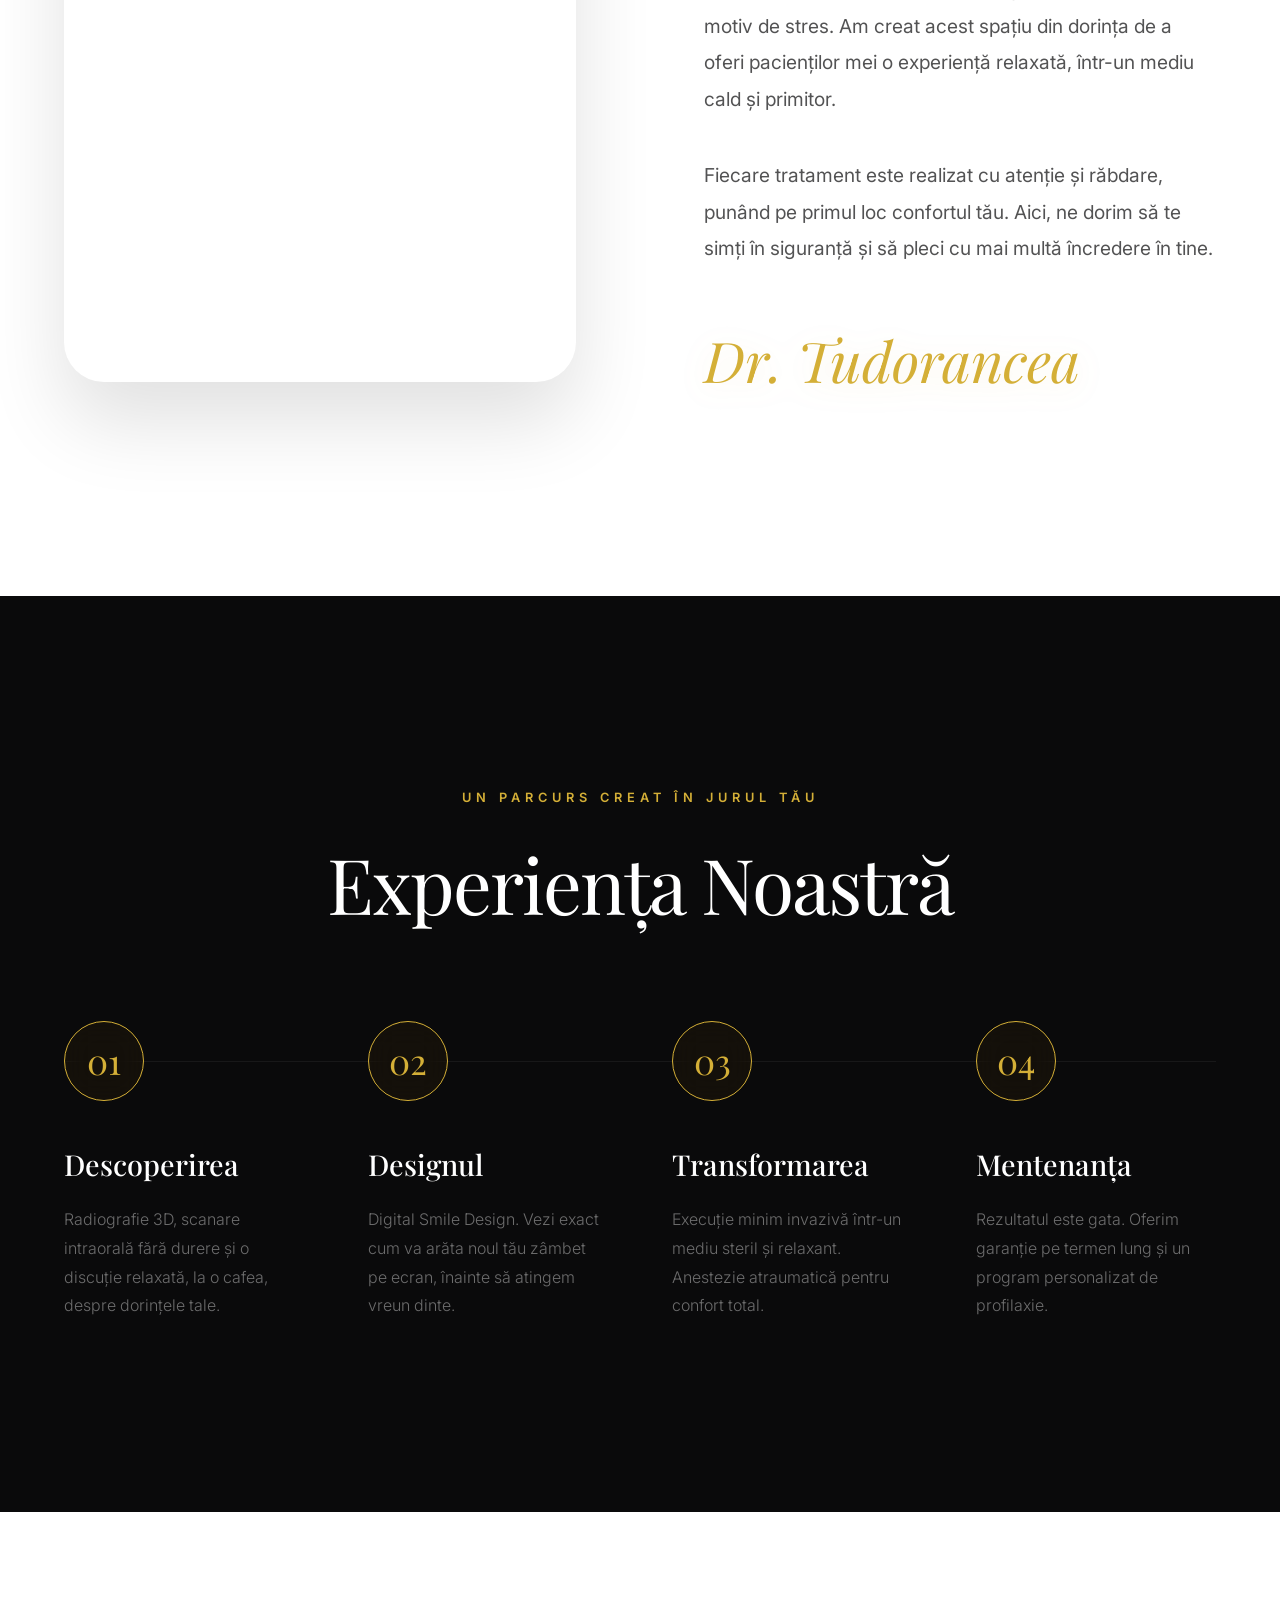
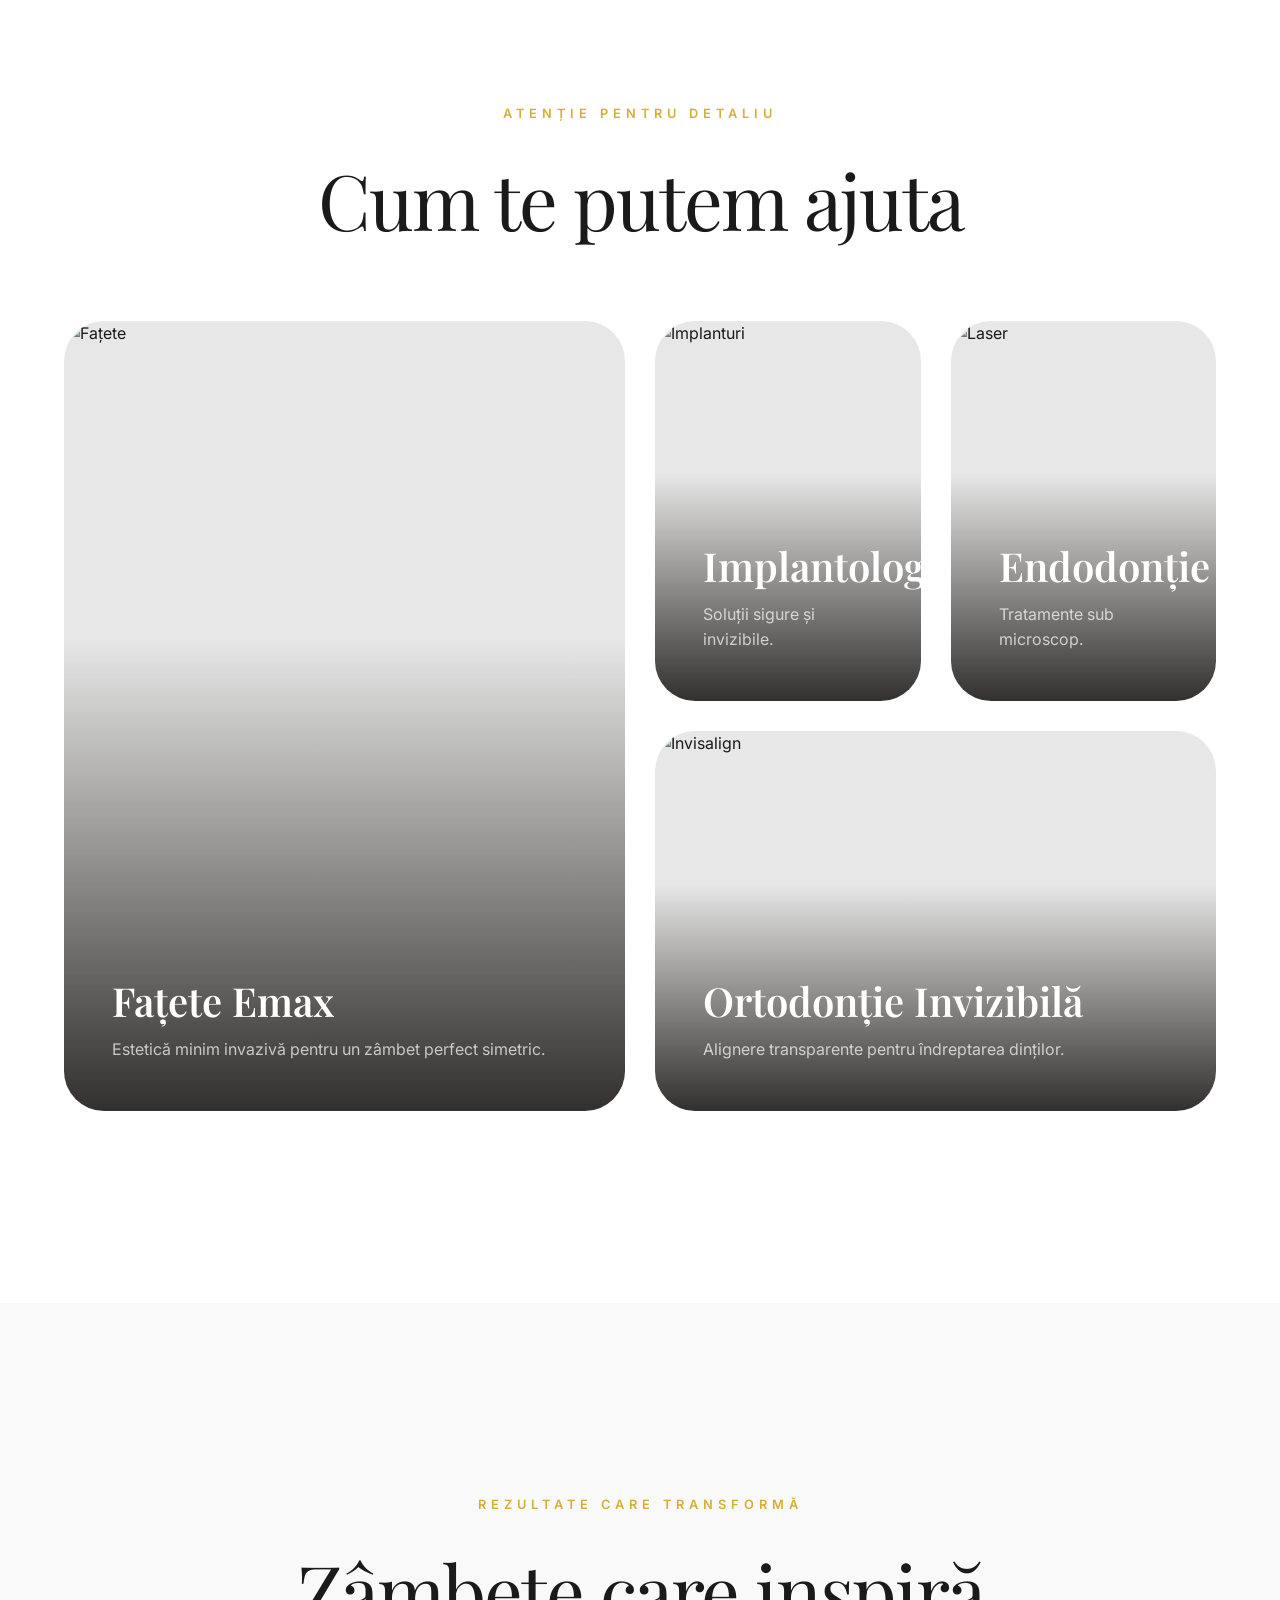
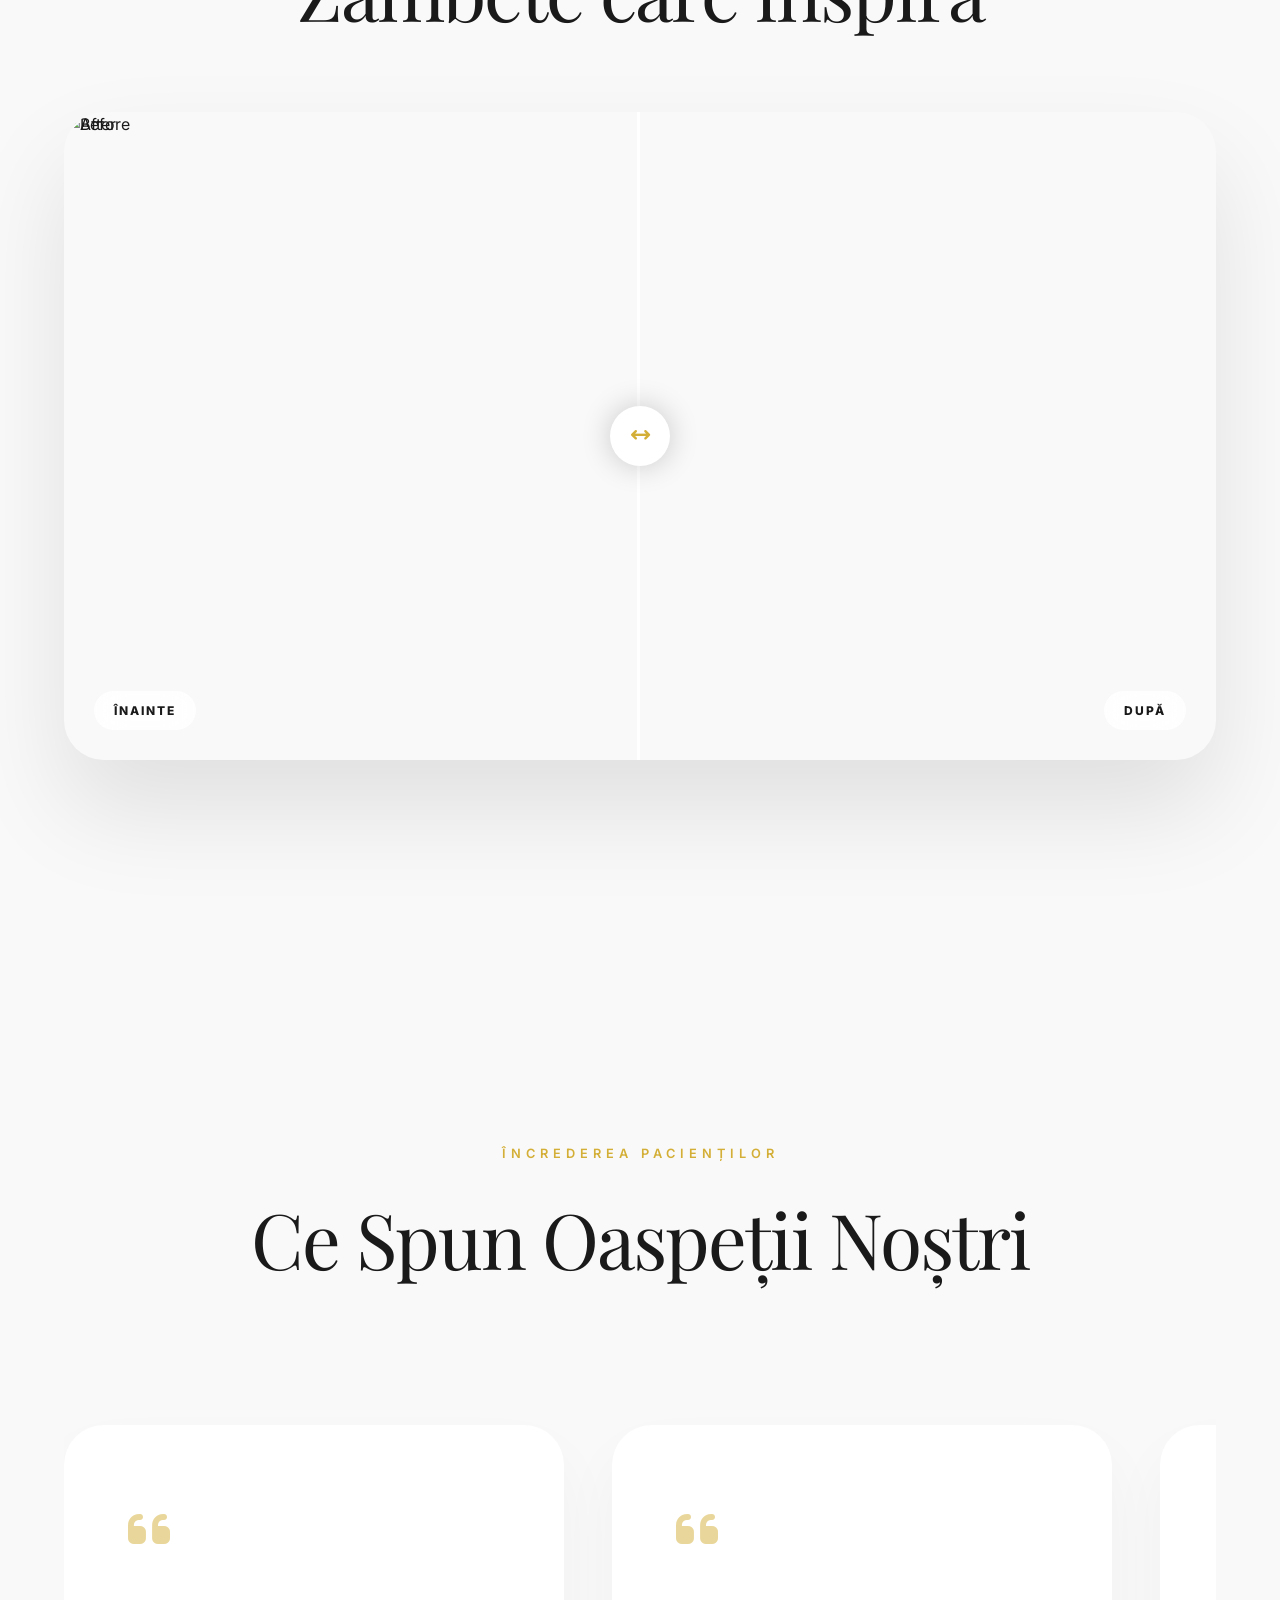
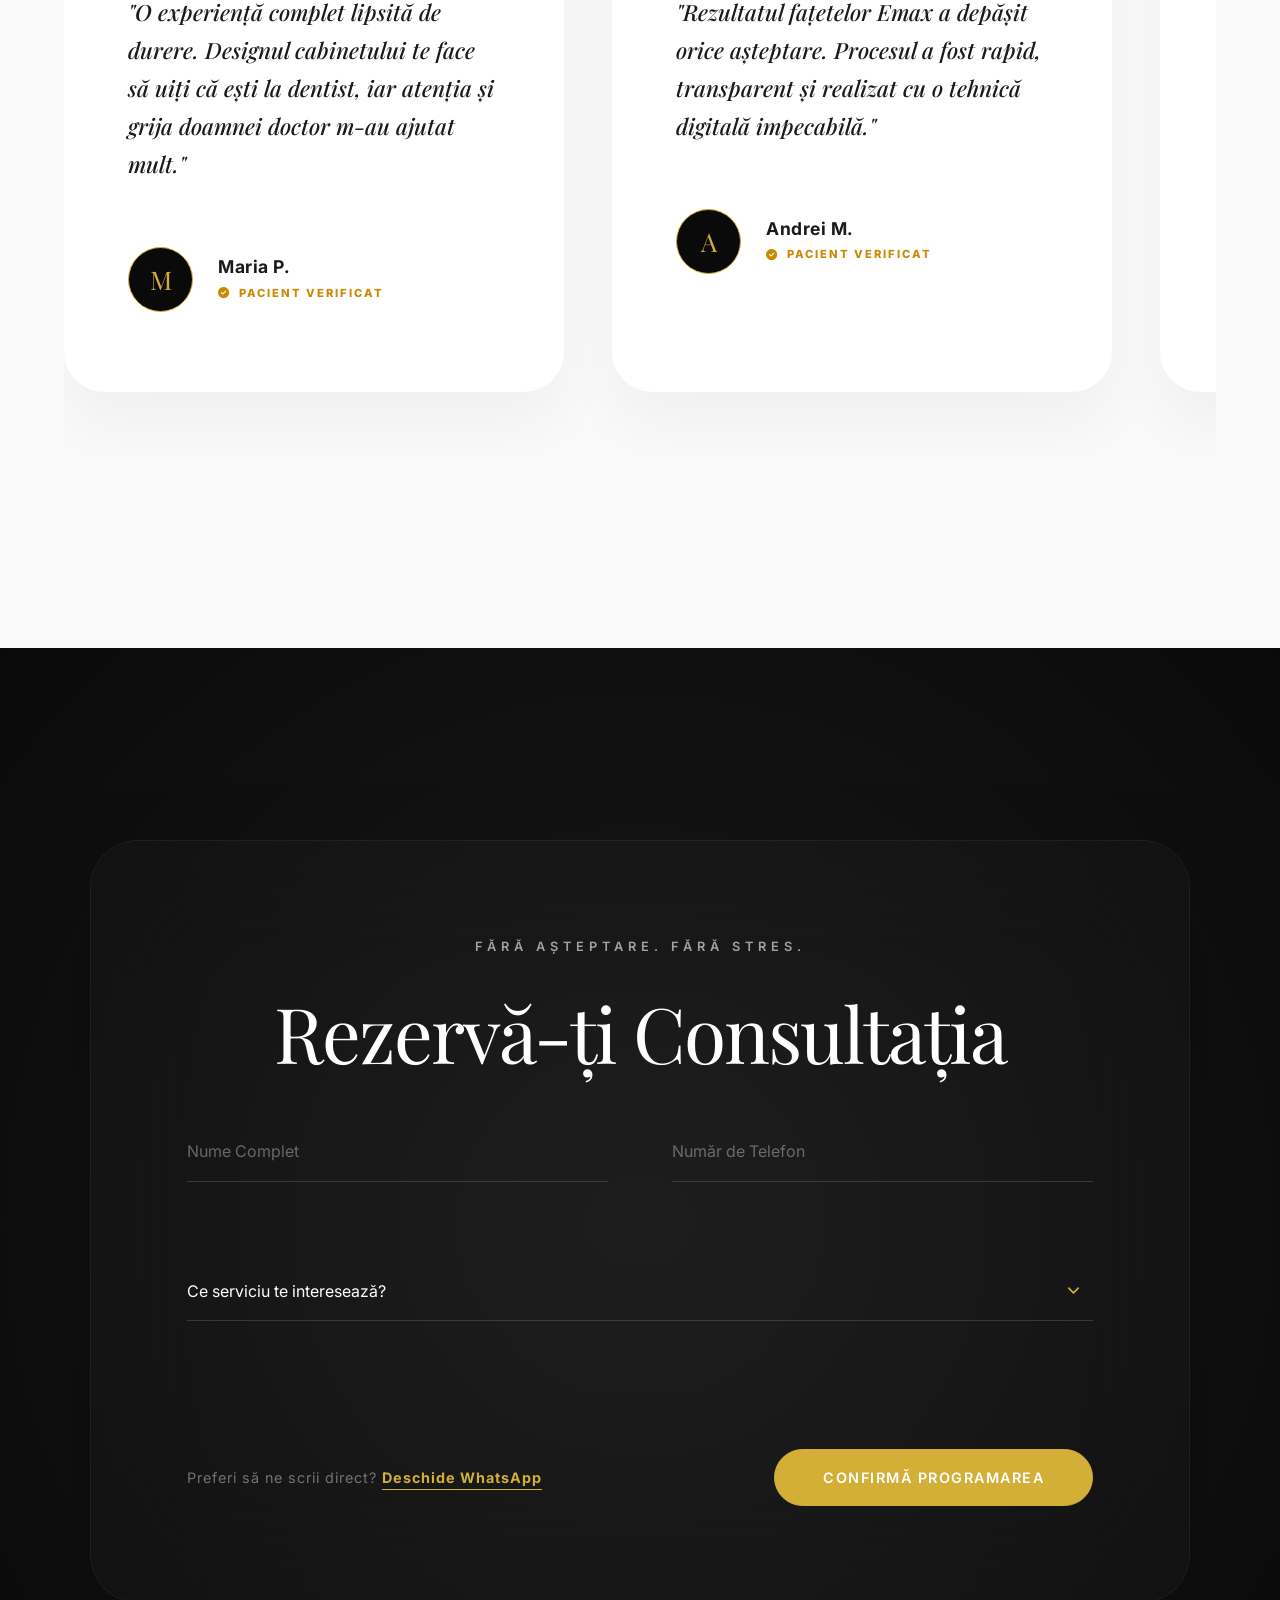
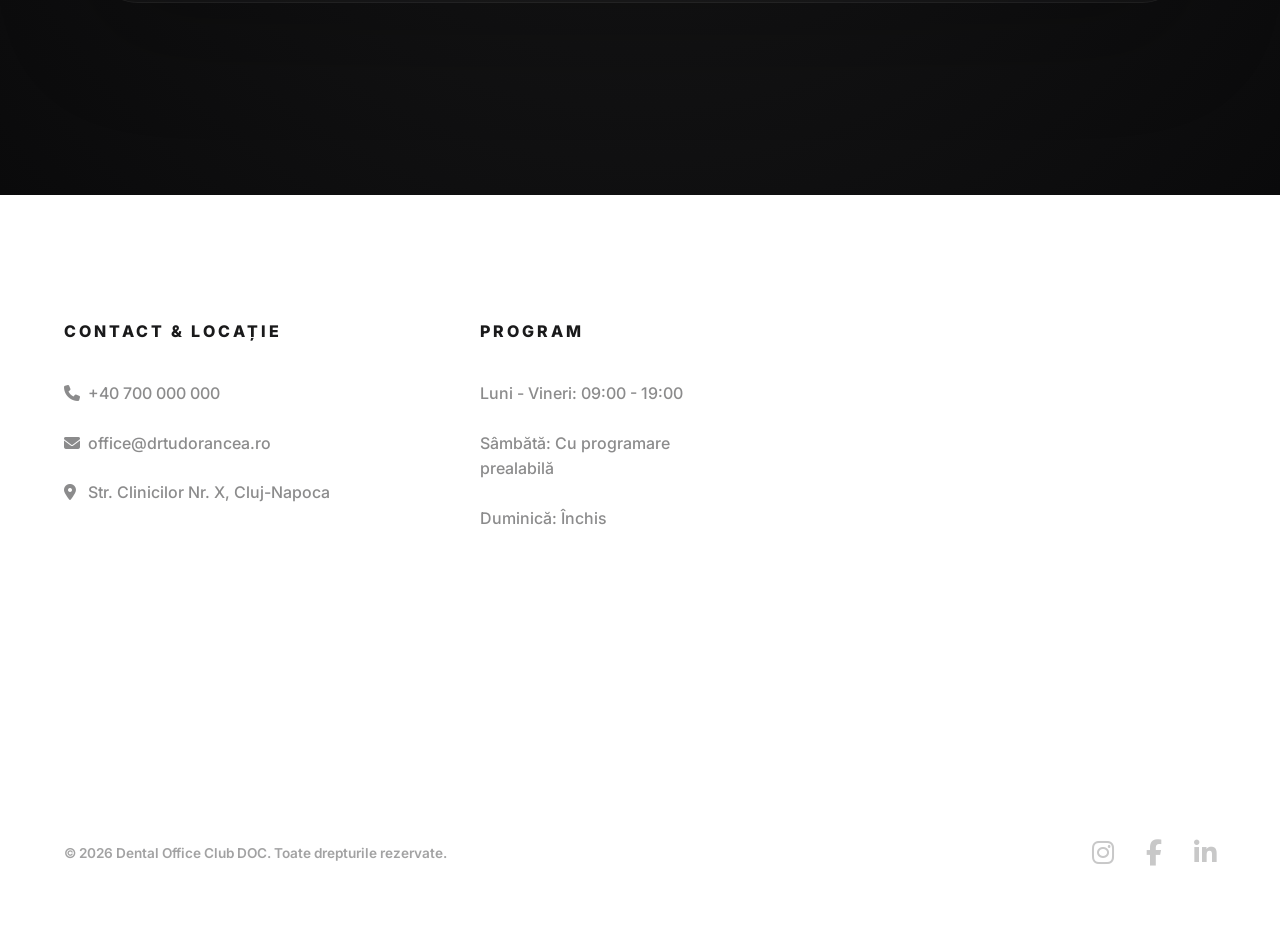
==== commit a9e8686b: "Initial commit for Dental Office Club DOC" ====
--- a/index.html
+++ b/index.html
@@ -4,25 +4,25 @@
 <head>
     <meta charset="UTF-8">
     <meta name="viewport" content="width=device-width, initial-scale=1.0, maximum-scale=1.0, user-scalable=no">
-    <title>Dr. Tudorancea Maria | Cabinet Medical Dentistry Cluj-Napoca</title>
+    <title>Dental Office Club DOC | Dental Office Club DOC Cluj-Napoca</title>
     <meta name="description"
-        content="Cabinet Medical Dentistry în Cluj-Napoca. Ai grijă de zâmbetul tău într-un mediu cald și prietenos.">
+        content="Dental Office Club DOC în Cluj-Napoca. Ai grijă de zâmbetul tău într-un mediu cald și prietenos.">
 
     <!-- Open Graph / Facebook -->
     <meta property="og:type" content="website">
     <meta property="og:url" content="https://aer-flow.github.io/cabinet-dr-tudorancea-maria/">
-    <meta property="og:title" content="Dr. Tudorancea Maria | Cabinet Medical Dentistry Cluj-Napoca">
+    <meta property="og:title" content="Dental Office Club DOC | Dental Office Club DOC Cluj-Napoca">
     <meta property="og:description"
-        content="Cabinet Medical Dentistry în Cluj-Napoca. Grijă și atenție pentru zâmbetul tău.">
-    <meta property="og:image" content="https://aer-flow.github.io/cabinet-dr-tudorancea-maria/img/og-preview.png">
+        content="Dental Office Club DOC în Cluj-Napoca. Grijă și atenție pentru zâmbetul tău.">
+    <meta property="og:image" content="https://aer-flow.github.io/cabinet-dr-tudorancea-maria/img/og-preview.png?v=1.2">
 
     <!-- Twitter -->
     <meta property="twitter:card" content="summary_large_image">
     <meta property="twitter:url" content="https://aer-flow.github.io/cabinet-dr-tudorancea-maria/">
-    <meta property="twitter:title" content="Dr. Tudorancea Maria | Cabinet Medical Dentistry Cluj-Napoca">
+    <meta property="twitter:title" content="Dental Office Club DOC | Dental Office Club DOC Cluj-Napoca">
     <meta property="twitter:description"
-        content="Cabinet Medical Dentistry în Cluj-Napoca. Grijă și atenție pentru zâmbetul tău.">
-    <meta property="twitter:image" content="https://aer-flow.github.io/cabinet-dr-tudorancea-maria/img/og-preview.png">
+        content="Dental Office Club DOC în Cluj-Napoca. Grijă și atenție pentru zâmbetul tău.">
+    <meta property="twitter:image" content="https://aer-flow.github.io/cabinet-dr-tudorancea-maria/img/og-preview.png?v=1.2">
 
     <!-- Google Fonts -->
     <link rel="preconnect" href="https://fonts.googleapis.com">
@@ -35,7 +35,7 @@
     <link rel="stylesheet" href="https://cdnjs.cloudflare.com/ajax/libs/font-awesome/6.4.0/css/all.min.css">
 
     <!-- Custom Style -->
-    <link rel="stylesheet" href="css/style.css?v=20260313135214">
+    <link rel="stylesheet" href="css/style.css?v=1.2">
 </head>
 
 <body>
@@ -45,7 +45,13 @@
 
     <!-- NAVBAR -->
     <nav class="gsap-nav">
-        <a href="#acasa" class="logo"><img src="img/logo.png?v=20260313135214" alt="Dr. Tudorancea Maria Logo" class="nav-logo-img"></a>
+        <a href="#acasa" class="logo">
+            <img src="img/logo.jpg?v=1.2" alt="Dental Office Club DOC Logo" class="nav-logo-img">
+            <div class="logo-text">
+                <span class="logo-title">Dental Office Club DOC</span>
+                <span class="logo-subtitle">Dental Office Club DOC</span>
+            </div>
+        </a>
         <div class="nav-links">
             <a href="#acasa" class="nav-item">Acasă</a>
             <a href="#medic" class="nav-item">Medicul Tău</a>
@@ -97,11 +103,11 @@
         <div class="doctor-section">
             <div class="doctor-image gs-reveal-img">
                 <img src="https://images.unsplash.com/photo-1559839734-2b71ea197ec2?auto=format&fit=crop&q=80&w=800"
-                    alt="Dr. Tudorancea Maria" loading="lazy" decoding="async">
+                    alt="Dental Office Club DOC" loading="lazy" decoding="async">
             </div>
             <div class="doctor-info">
                 <span class="section-subtitle gs-fade-up">Medicul tău</span>
-                <h2 class="section-title gs-fade-up">Dr. Tudorancea Maria</h2>
+                <h2 class="section-title gs-fade-up">Dental Office Club DOC</h2>
                 <div class="gs-fade-up delay-1">
                     <p>Cred cu tărie că vizita la stomatolog nu ar trebui să fie un motiv de stres. Am creat acest
                         spațiu din dorința de a oferi pacienților mei o experiență relaxată, într-un mediu cald și primitor.</p>
@@ -366,7 +372,7 @@
             </div>
         </div>
         <div class="footer-bottom">
-            <p>&copy; 2026 Cabinet Medical Dentistry Dr. Tudorancea Maria. Toate drepturile rezervate.</p>
+            <p>&copy; 2026 Dental Office Club DOC. Toate drepturile rezervate.</p>
             <div class="social-icons">
                 <a href="#"><i class="fa-brands fa-instagram"></i></a>
                 <a href="#"><i class="fa-brands fa-facebook-f"></i></a>
@@ -386,7 +392,7 @@
     <script src="https://cdn.jsdelivr.net/gh/studio-freight/lenis@1.0.27/bundled/lenis.min.js"></script>
 
     <!-- Custom Logic -->
-    <script src="js/script.js?v=20260313135214"></script>
+    <script src="js/script.js?v=1.2"></script>
 </body>
 
 </html>
--- a/css/style.css
+++ b/css/style.css
@@ -107,8 +107,13 @@
     border: 1px solid var(--glass-border); border-radius: 100px;
     box-shadow: 0 15px 40px rgba(0,0,0,0.06);
 }
-.logo { font-family: var(--font-heading); font-size: 1.6rem; font-weight: 700; display: flex; flex-direction: column; line-height: 1; }
-.logo span { font-family: var(--font-body); font-size: 0.55rem; letter-spacing: 4px; color: var(--accent-gold); text-transform: uppercase; margin-top: 6px; font-weight: 700; }
+.logo { display: flex; align-items: center; gap: 1.5rem; }
+.nav-logo-img { height: 50px; width: auto; transition: var(--transition-smooth); filter: brightness(1.05); }
+.logo:hover .nav-logo-img { transform: scale(1.05); }
+
+.logo-text { display: flex; flex-direction: column; line-height: 1.1; }
+.logo-title { font-family: var(--font-heading); font-size: 1.4rem; font-weight: 700; color: var(--primary-text); }
+.logo-subtitle { font-family: var(--font-body); font-size: 0.5rem; letter-spacing: 3px; color: var(--accent-gold); text-transform: uppercase; margin-top: 4px; font-weight: 700; }
 
 .nav-links { display: flex; gap: 3.5rem; align-items: center; }
 .nav-links a.nav-item { font-size: 0.8rem; font-weight: 700; text-transform: uppercase; letter-spacing: 2px; position: relative; opacity: 0.8; }
@@ -128,7 +133,9 @@
 }
 .hero-img-container { position: absolute; top: 0; left: 0; width: 100%; height: 120%; z-index: 0; }
 .hero-img-container img { width: 100%; height: 100%; object-fit: cover; opacity: 0.5; }
-.hero-content { position: relative; z-index: 1; max-width: 900px; color: #fff; margin-top: 4rem; }
+.hero-particles { position: absolute; top: 0; left: 0; width: 100%; height: 100%; z-index: 1; pointer-events: none; overflow: hidden; }
+.particle { position: absolute; background: radial-gradient(circle, rgba(255,255,255,0.6) 0%, rgba(255,255,255,0) 70%); border-radius: 50%; pointer-events: none; }
+.hero-content { position: relative; z-index: 2; max-width: 900px; color: #fff; margin-top: 4rem; }
 .hero-title { font-size: clamp(3rem, 7vw, 6.5rem); margin-bottom: 1.5rem; }
 .hero-title .line { display: block; overflow: hidden; }
 .hero-desc { font-size: 1.1rem; color: rgba(255,255,255,0.8); max-width: 500px; font-weight: 300; margin-bottom: 3rem; }
@@ -150,7 +157,7 @@
     padding: 0 5%;
 }
 .marquee-container { display: flex; width: 200%; }
-.marquee-content { display: flex; justify-content: space-around; min-width: 100%; animation: scroll 40s linear infinite; gap: 4rem; padding: 0 2rem; }
+.marquee-content { display: flex; justify-content: space-around; min-width: 100%; animation: scroll 120s linear infinite; gap: 4rem; padding: 0 2rem; }
 .marquee-content span { font-family: var(--font-heading); font-size: 2.5rem; font-weight: 400; color: var(--primary-text); opacity: 0.7; letter-spacing: 2px; font-style: italic; white-space: nowrap; flex-shrink: 0; }
 @keyframes scroll { 0% { transform: translateX(0); } 100% { transform: translateX(-100%); } }
 
@@ -311,30 +318,54 @@
     nav { width: calc(100% - 2rem); top: 1rem; }
 }
 @media (max-width: 768px) {
+    .nav-logo-img { height: 40px; }
+    .logo-title { font-size: 1.1rem; }
+    .logo-subtitle { font-size: 0.45rem; letter-spacing: 2px; }
+    .logo { gap: 1rem; }
     .nav-links { display: none; }
     .bento-grid { grid-template-columns: 1fr; grid-auto-rows: 300px; }
     .item-large, .item-wide, .item-box { grid-column: span 1; grid-row: span 1; }
     .form-grid { grid-template-columns: 1fr; }
     .form-group.full-width { grid-column: span 1; }
     .form-submit { flex-direction: column; gap: 2rem; text-align: center; }
-    .section-padding { padding: 6rem 5%; }
-    .wa-float { bottom: 20px; right: 20px; width: 60px; height: 60px; font-size: 1.8rem; }
-    .booking-container { padding: 3rem 1.5rem; border-radius: 24px; }
-    .form-group { width: 100% !important; }
-    .form-control { font-size: 1.1rem; padding: 20px 0; width: 100% !important; }
+    .booking-section { 
+        width: 100vw !important; 
+        max-width: 100vw !important; 
+        padding: 4rem 15px !important; 
+        margin: 0 !important;
+        overflow: hidden !important;
+    }
+    .booking-container { 
+        width: 100% !important; 
+        max-width: 100% !important; 
+        padding: 2.5rem 1.5rem !important; 
+        margin: 0 !important;
+        border-radius: 20px !important; 
+    }
+    .form-grid { 
+        display: flex !important; 
+        flex-direction: column !important; 
+        gap: 2rem !important; 
+        width: 100% !important;
+        margin: 0 !important;
+    }
+    .form-group { width: 100% !important; margin: 0 !important; }
+    .form-control { 
+        font-size: 1.1rem !important; 
+        padding: 20px 0 !important; 
+        width: 100% !important; 
+        max-width: 100% !important;
+        box-sizing: border-box !important; 
+        display: block !important;
+    }
     select.form-control { 
-        display: block !important;
-        width: 100% !important;
-        min-width: 100% !important;
         height: 75px !important; 
-        font-size: 1.1rem !important;
         background-color: rgba(255,255,255,0.12) !important; 
         padding: 0 45px 0 20px !important; 
         border-radius: 12px !important;
-        border: 1px solid rgba(255,255,255,0.1) !important;
         border-bottom: 2px solid var(--accent-gold) !important;
-        line-height: 75px !important;
-        box-sizing: border-box !important;
-    }
-    .form-submit { margin-top: 2rem; }
-}
+        line-height: normal !important;
+    }
+    .form-submit { margin-top: 2rem; width: 100% !important; display: flex !important; flex-direction: column !important; align-items: stretch !important; }
+    .btn-gold { width: 100% !important; padding: 1.2rem !important; }
+}
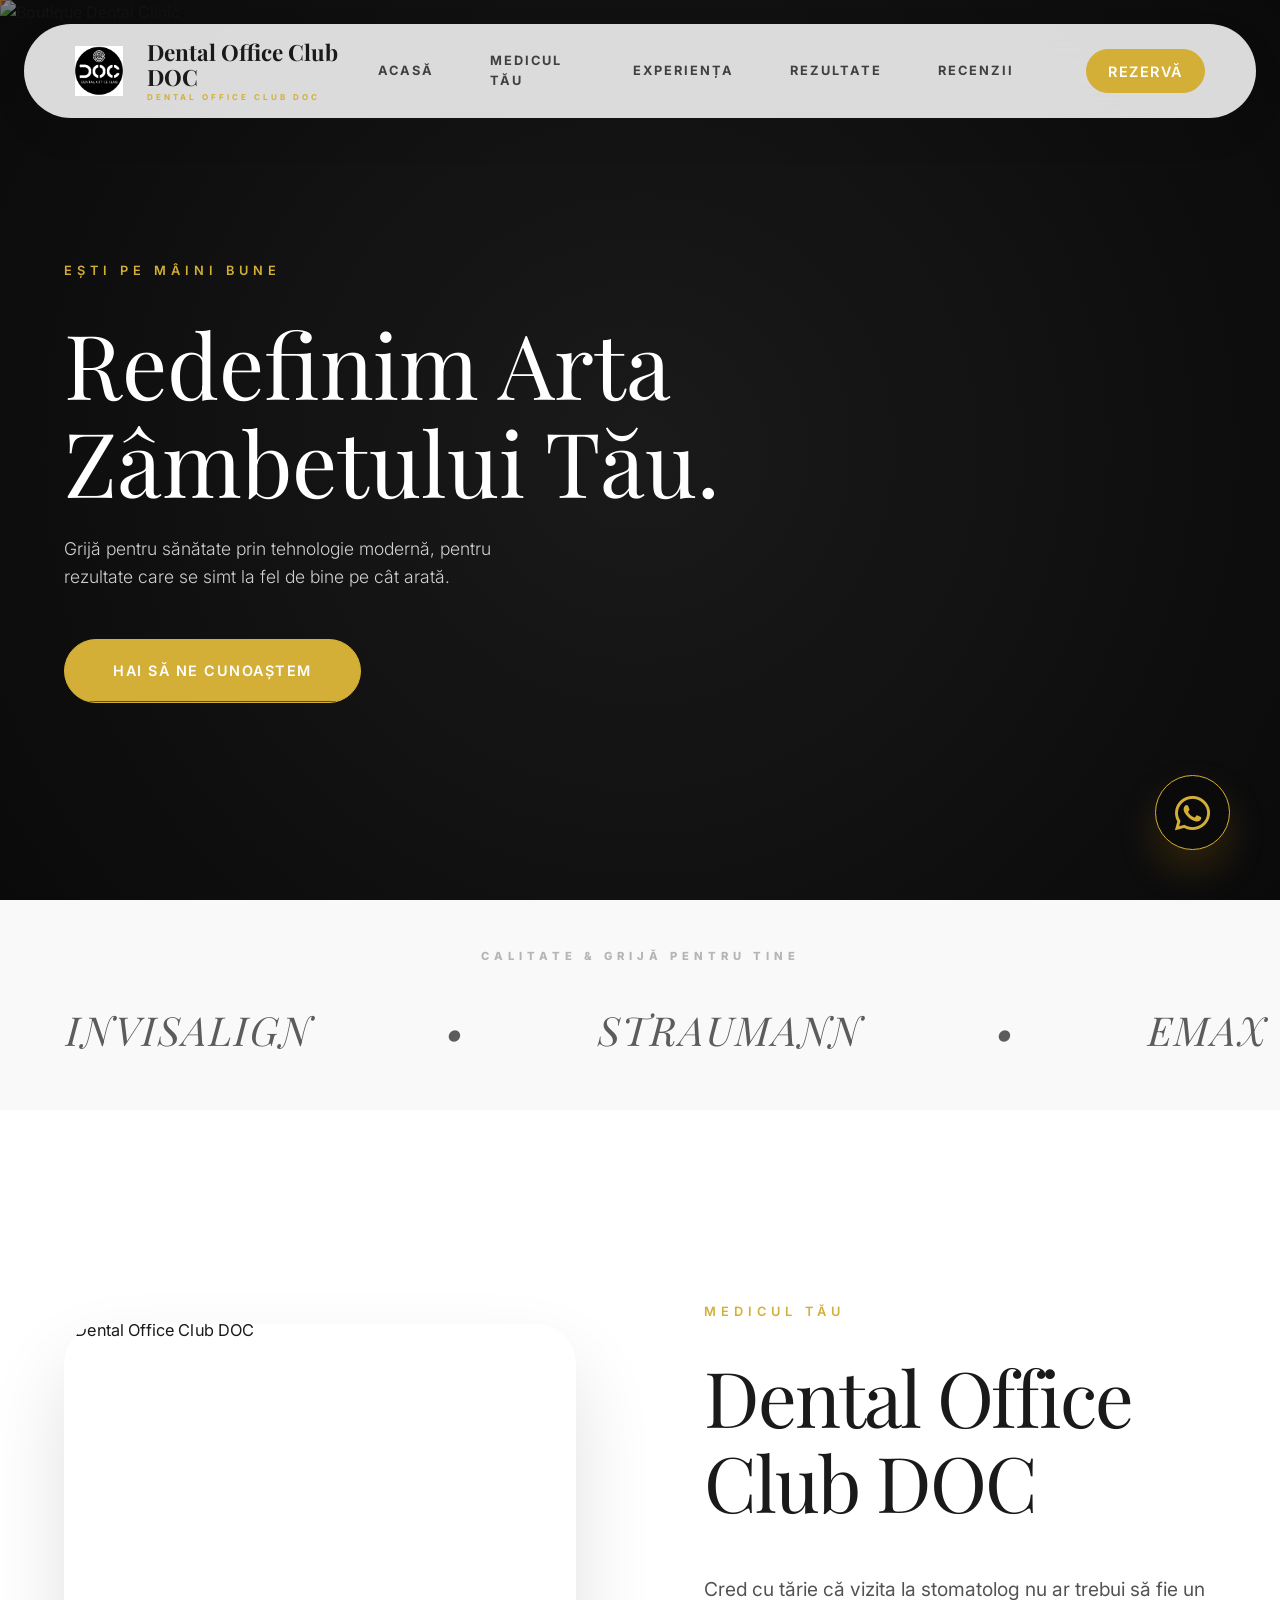
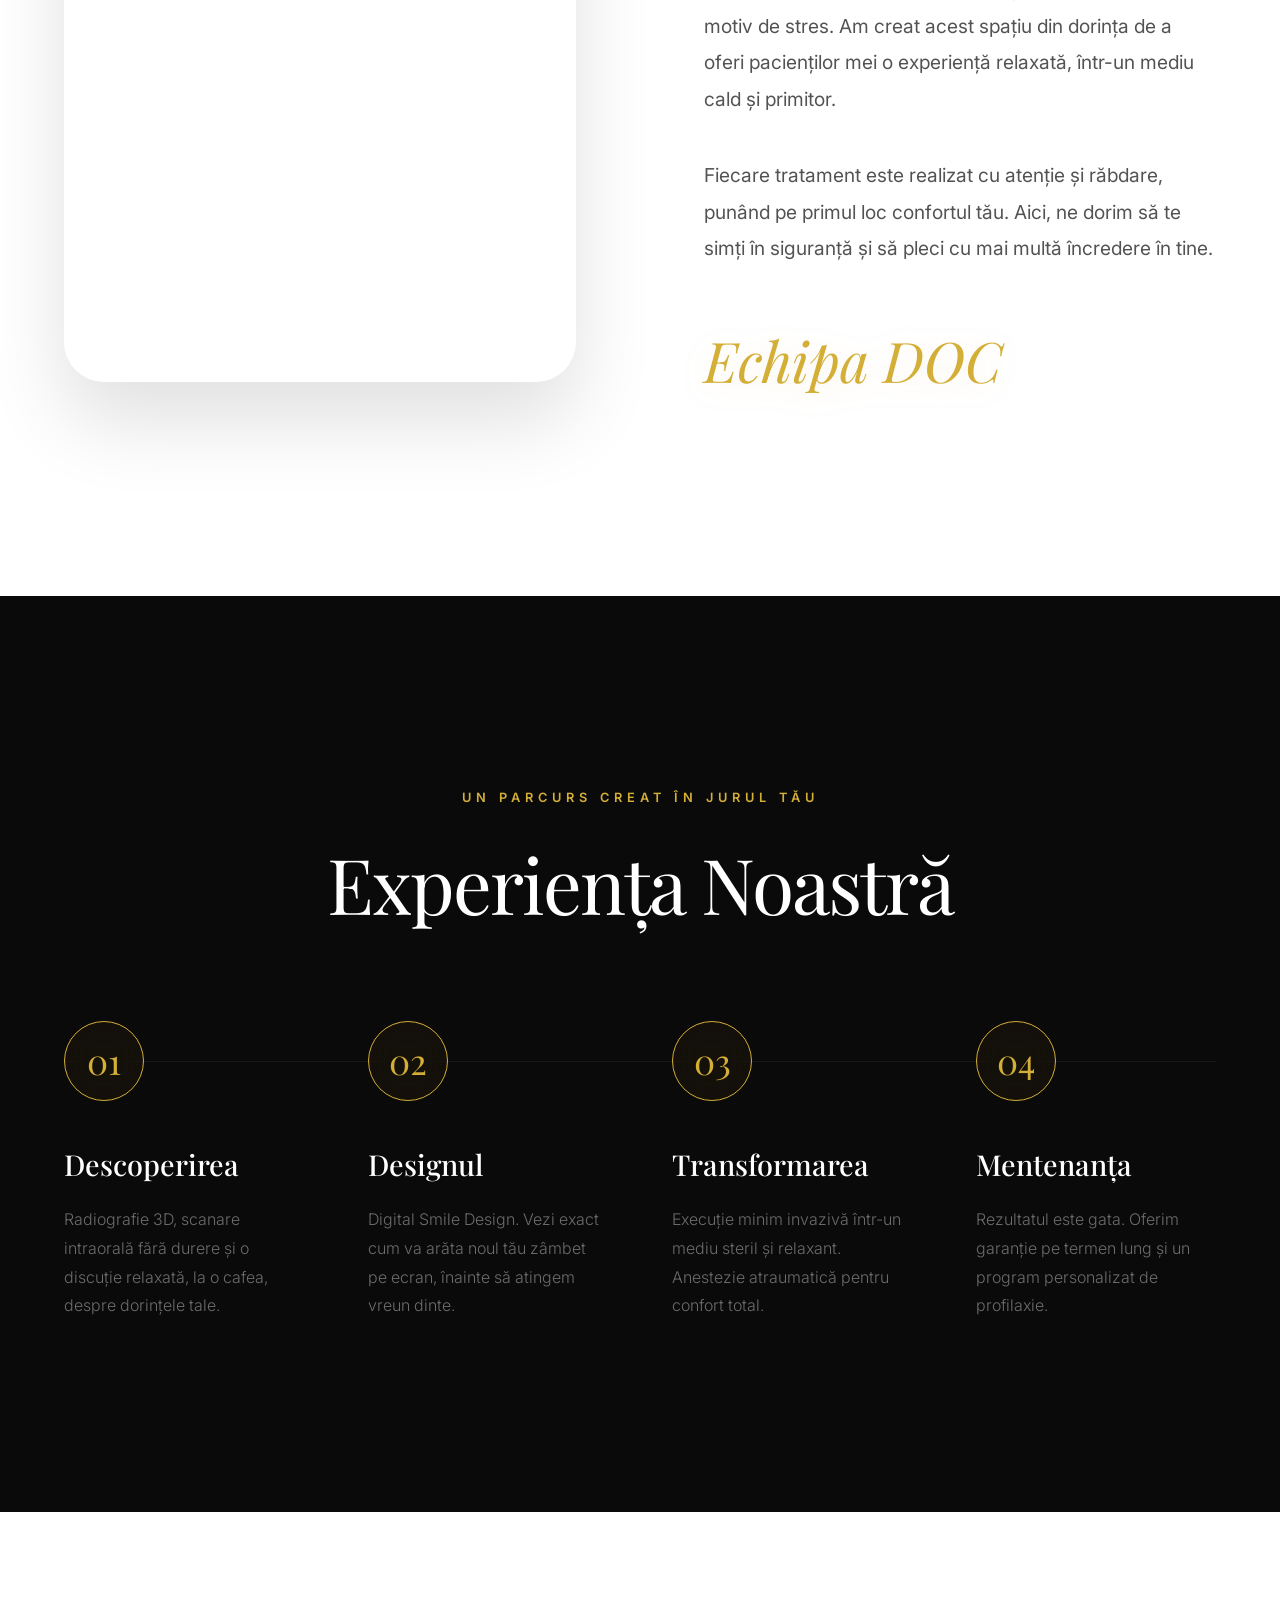
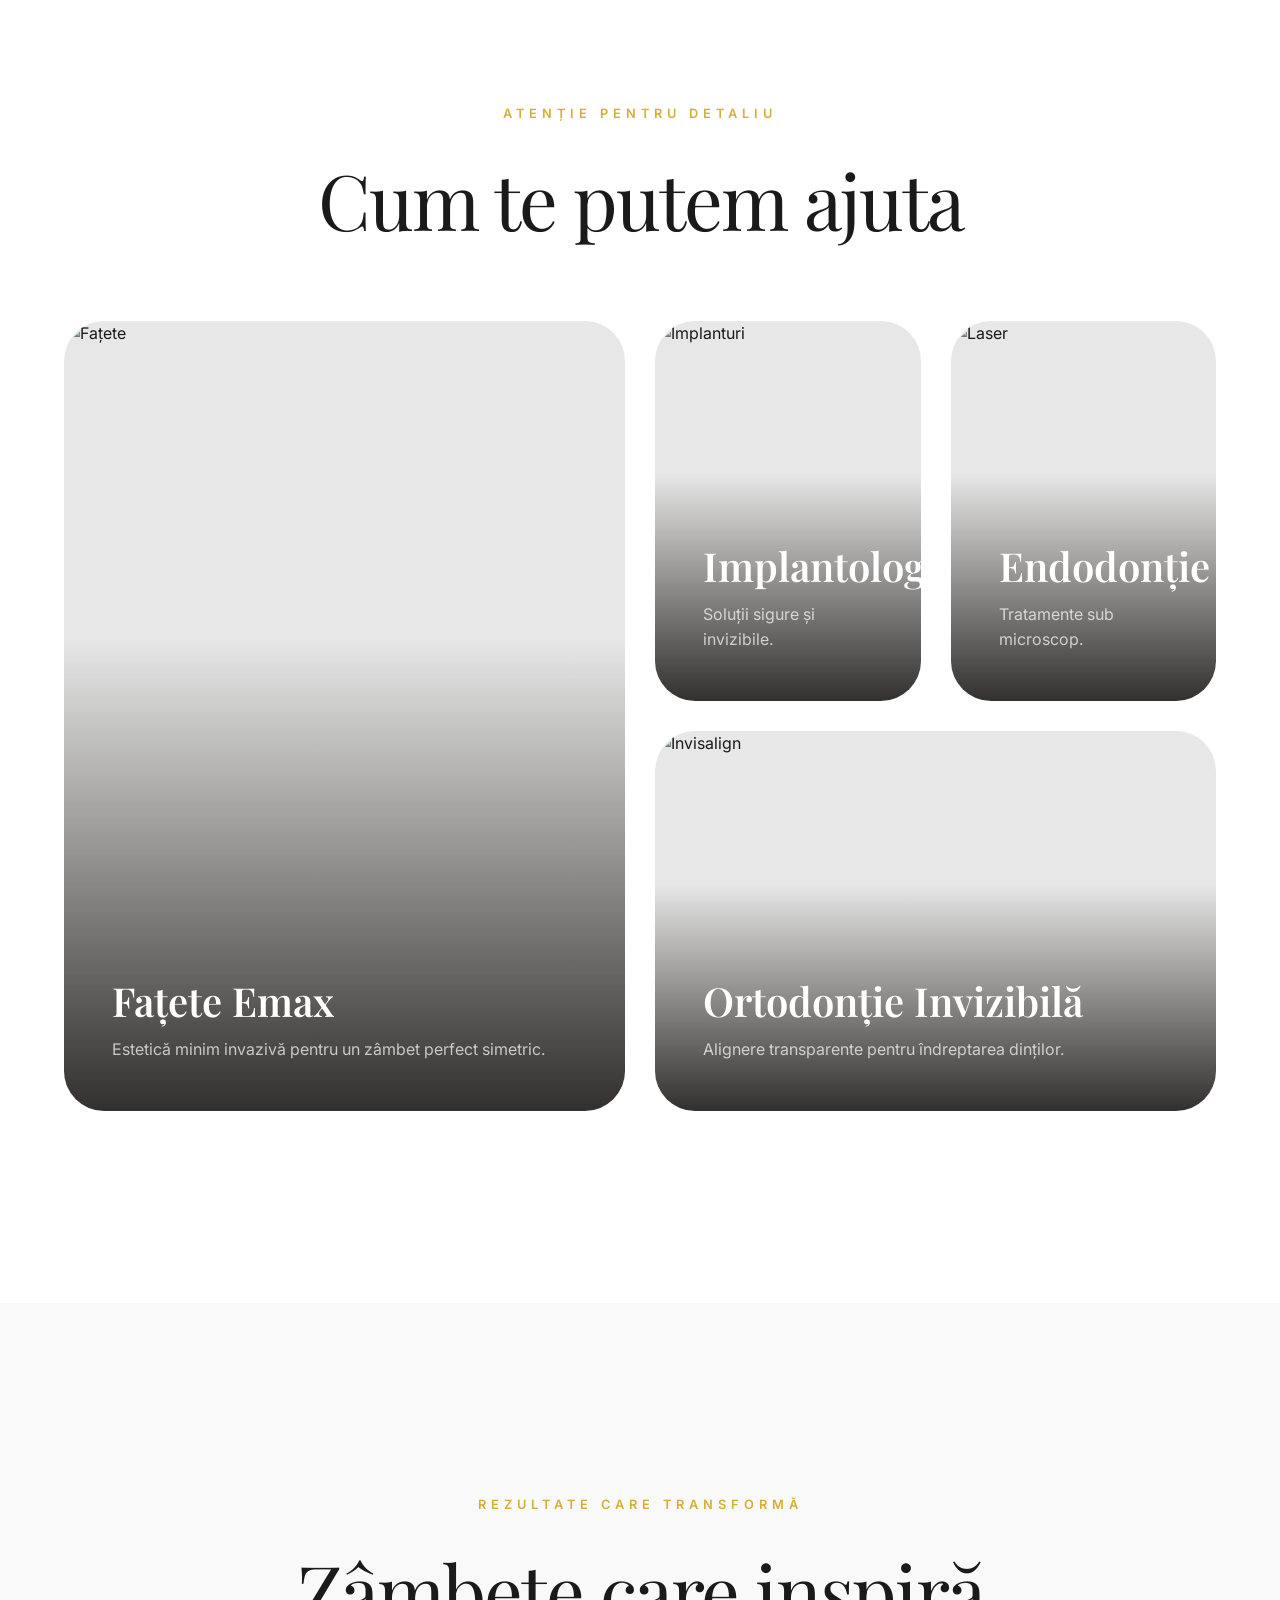
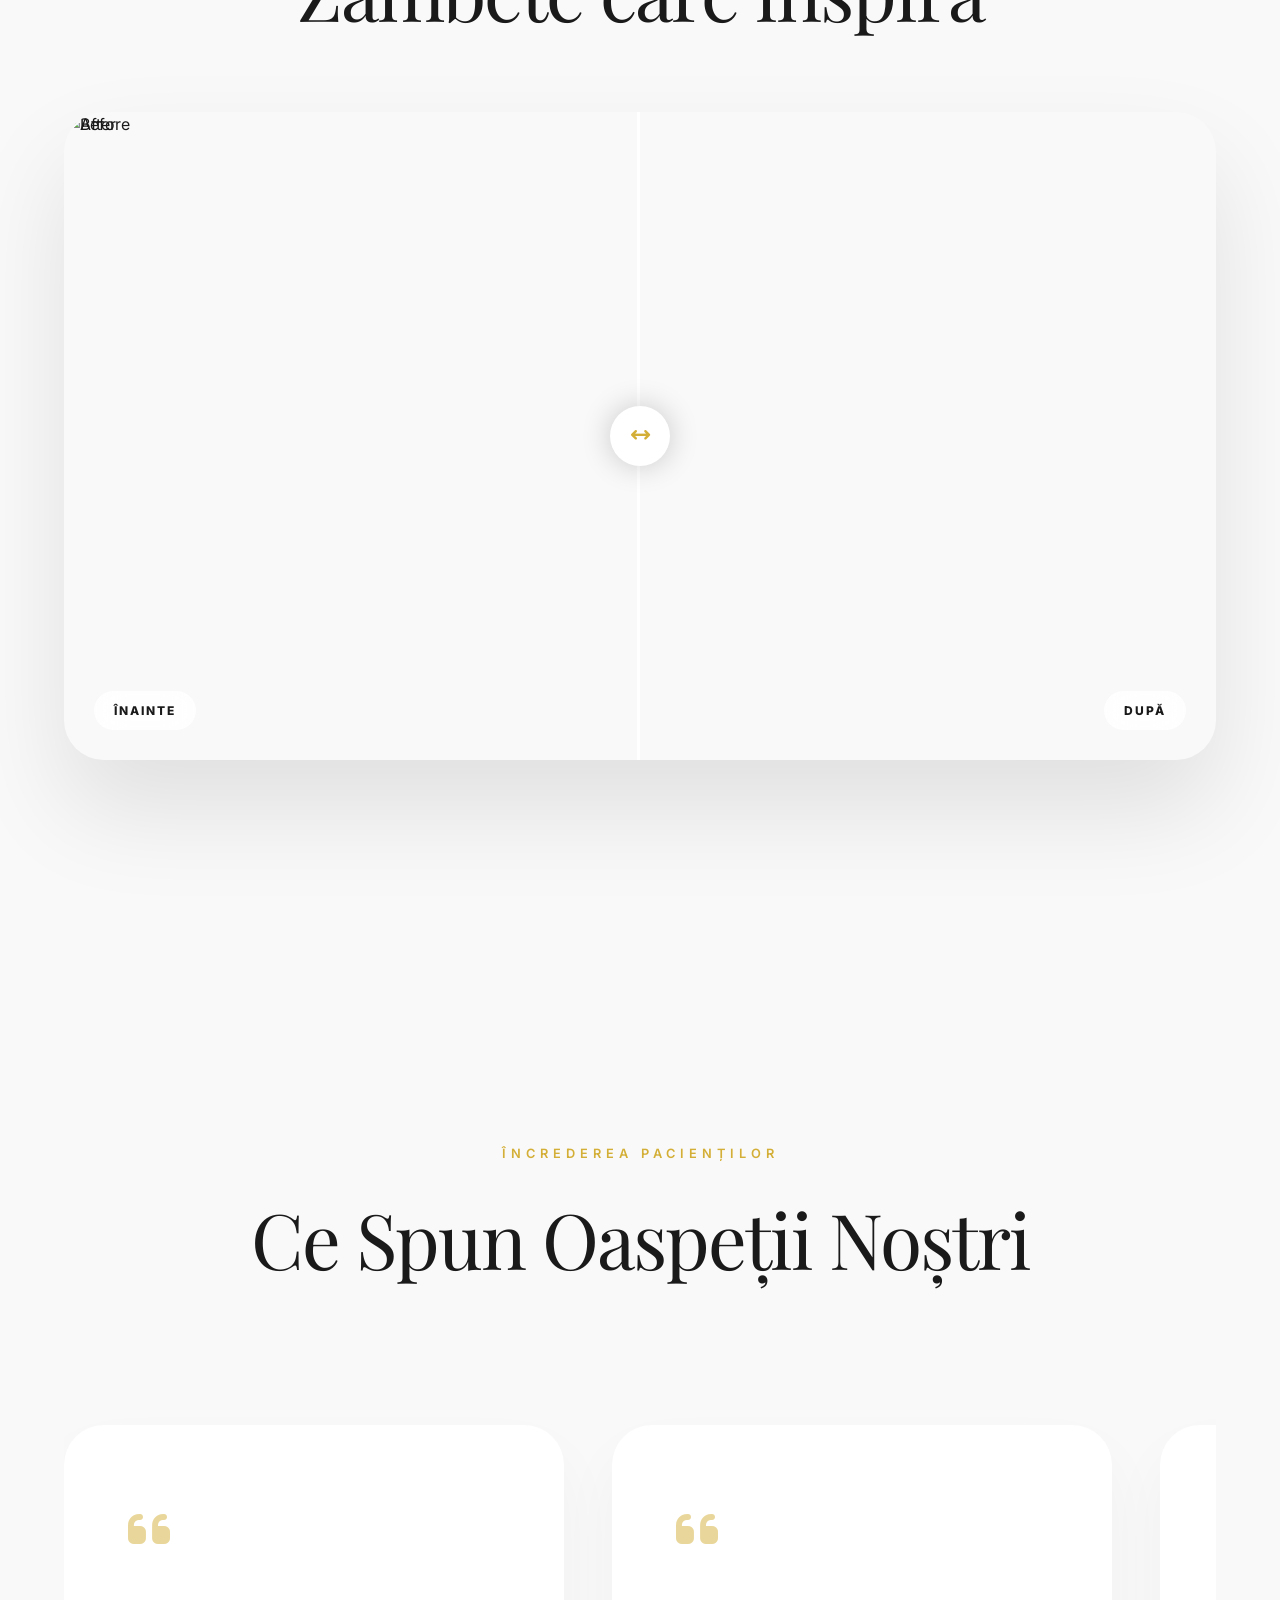
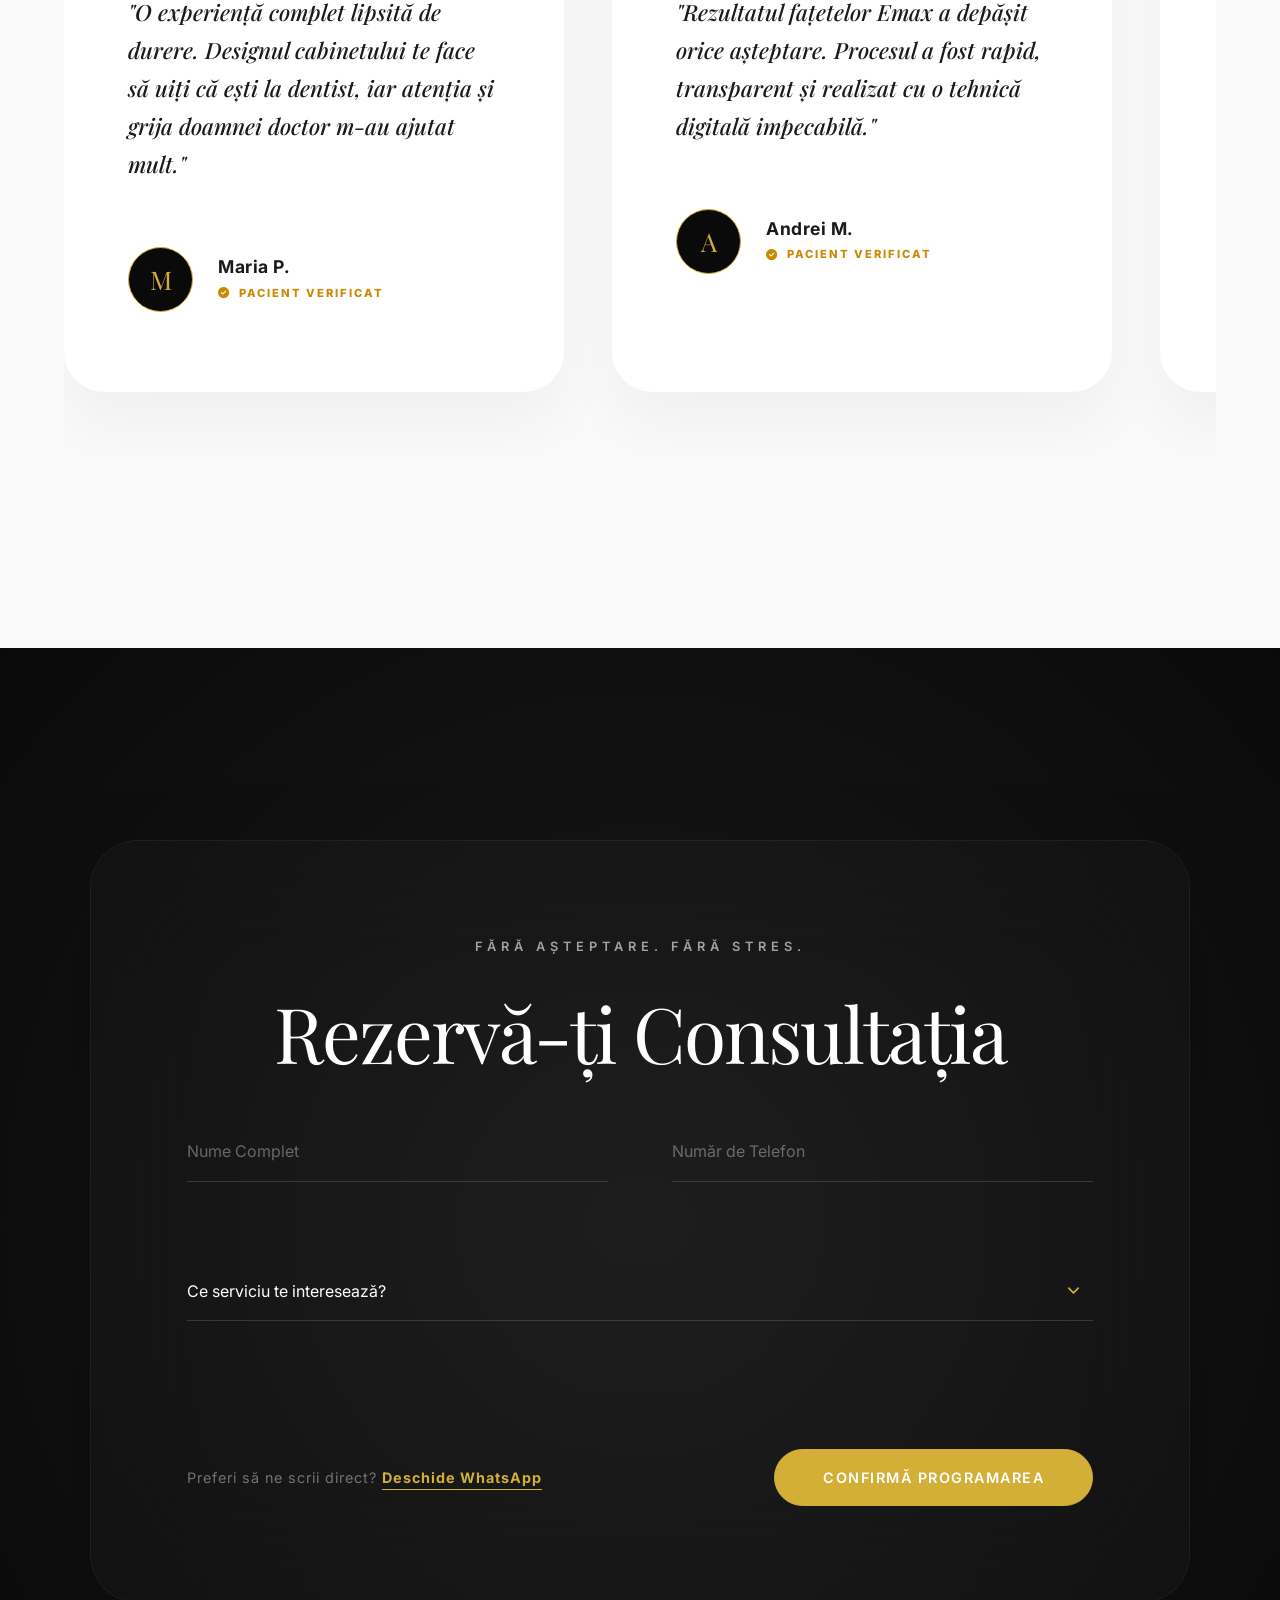
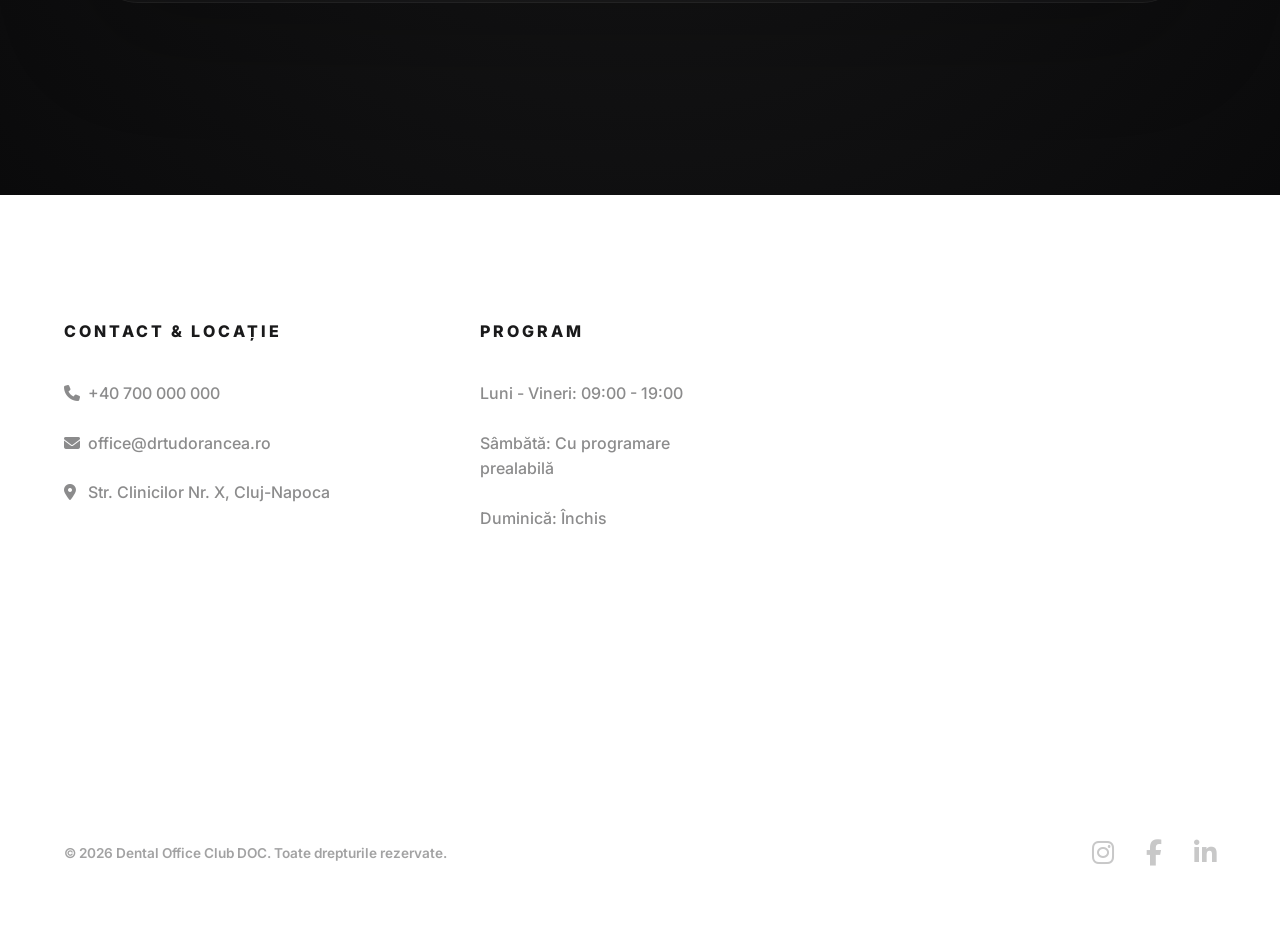
==== commit 81eead8b: "Change clinical references to Echipa DOC" ====
--- a/index.html
+++ b/index.html
@@ -10,19 +10,19 @@
 
     <!-- Open Graph / Facebook -->
     <meta property="og:type" content="website">
-    <meta property="og:url" content="https://aer-flow.github.io/cabinet-dr-tudorancea-maria/">
+    <meta property="og:url" content="https://aer-flow.github.io/dental-office-club-doc/">
     <meta property="og:title" content="Dental Office Club DOC | Dental Office Club DOC Cluj-Napoca">
     <meta property="og:description"
         content="Dental Office Club DOC în Cluj-Napoca. Grijă și atenție pentru zâmbetul tău.">
-    <meta property="og:image" content="https://aer-flow.github.io/cabinet-dr-tudorancea-maria/img/og-preview.png?v=1.2">
+    <meta property="og:image" content="https://aer-flow.github.io/dental-office-club-doc/img/og-preview.jpg?v=1.4.2">
 
     <!-- Twitter -->
     <meta property="twitter:card" content="summary_large_image">
-    <meta property="twitter:url" content="https://aer-flow.github.io/cabinet-dr-tudorancea-maria/">
+    <meta property="twitter:url" content="https://aer-flow.github.io/dental-office-club-doc/">
     <meta property="twitter:title" content="Dental Office Club DOC | Dental Office Club DOC Cluj-Napoca">
     <meta property="twitter:description"
         content="Dental Office Club DOC în Cluj-Napoca. Grijă și atenție pentru zâmbetul tău.">
-    <meta property="twitter:image" content="https://aer-flow.github.io/cabinet-dr-tudorancea-maria/img/og-preview.png?v=1.2">
+    <meta property="twitter:image" content="https://aer-flow.github.io/dental-office-club-doc/img/og-preview.jpg?v=1.4.2">
 
     <!-- Google Fonts -->
     <link rel="preconnect" href="https://fonts.googleapis.com">
@@ -35,7 +35,7 @@
     <link rel="stylesheet" href="https://cdnjs.cloudflare.com/ajax/libs/font-awesome/6.4.0/css/all.min.css">
 
     <!-- Custom Style -->
-    <link rel="stylesheet" href="css/style.css?v=1.2">
+    <link rel="stylesheet" href="css/style.css?v=1.4.2">
 </head>
 
 <body>
@@ -46,7 +46,7 @@
     <!-- NAVBAR -->
     <nav class="gsap-nav">
         <a href="#acasa" class="logo">
-            <img src="img/logo.jpg?v=1.2" alt="Dental Office Club DOC Logo" class="nav-logo-img">
+            <img src="img/logo.jpg?v=1.4.2" alt="Dental Office Club DOC Logo" class="nav-logo-img">
             <div class="logo-text">
                 <span class="logo-title">Dental Office Club DOC</span>
                 <span class="logo-subtitle">Dental Office Club DOC</span>
@@ -112,7 +112,7 @@
                     <p>Cred cu tărie că vizita la stomatolog nu ar trebui să fie un motiv de stres. Am creat acest
                         spațiu din dorința de a oferi pacienților mei o experiență relaxată, într-un mediu cald și primitor.</p>
                     <p>Fiecare tratament este realizat cu atenție și răbdare, punând pe primul loc confortul tău. Aici, ne dorim să te simți în siguranță și să pleci cu mai multă încredere în tine.</p>
-                    <span class="signature">Dr. Tudorancea</span>
+                    <span class="signature">Echipa DOC</span>
                 </div>
             </div>
         </div>
@@ -392,7 +392,7 @@
     <script src="https://cdn.jsdelivr.net/gh/studio-freight/lenis@1.0.27/bundled/lenis.min.js"></script>
 
     <!-- Custom Logic -->
-    <script src="js/script.js?v=1.2"></script>
+    <script src="js/script.js?v=1.4.2"></script>
 </body>
 
 </html>
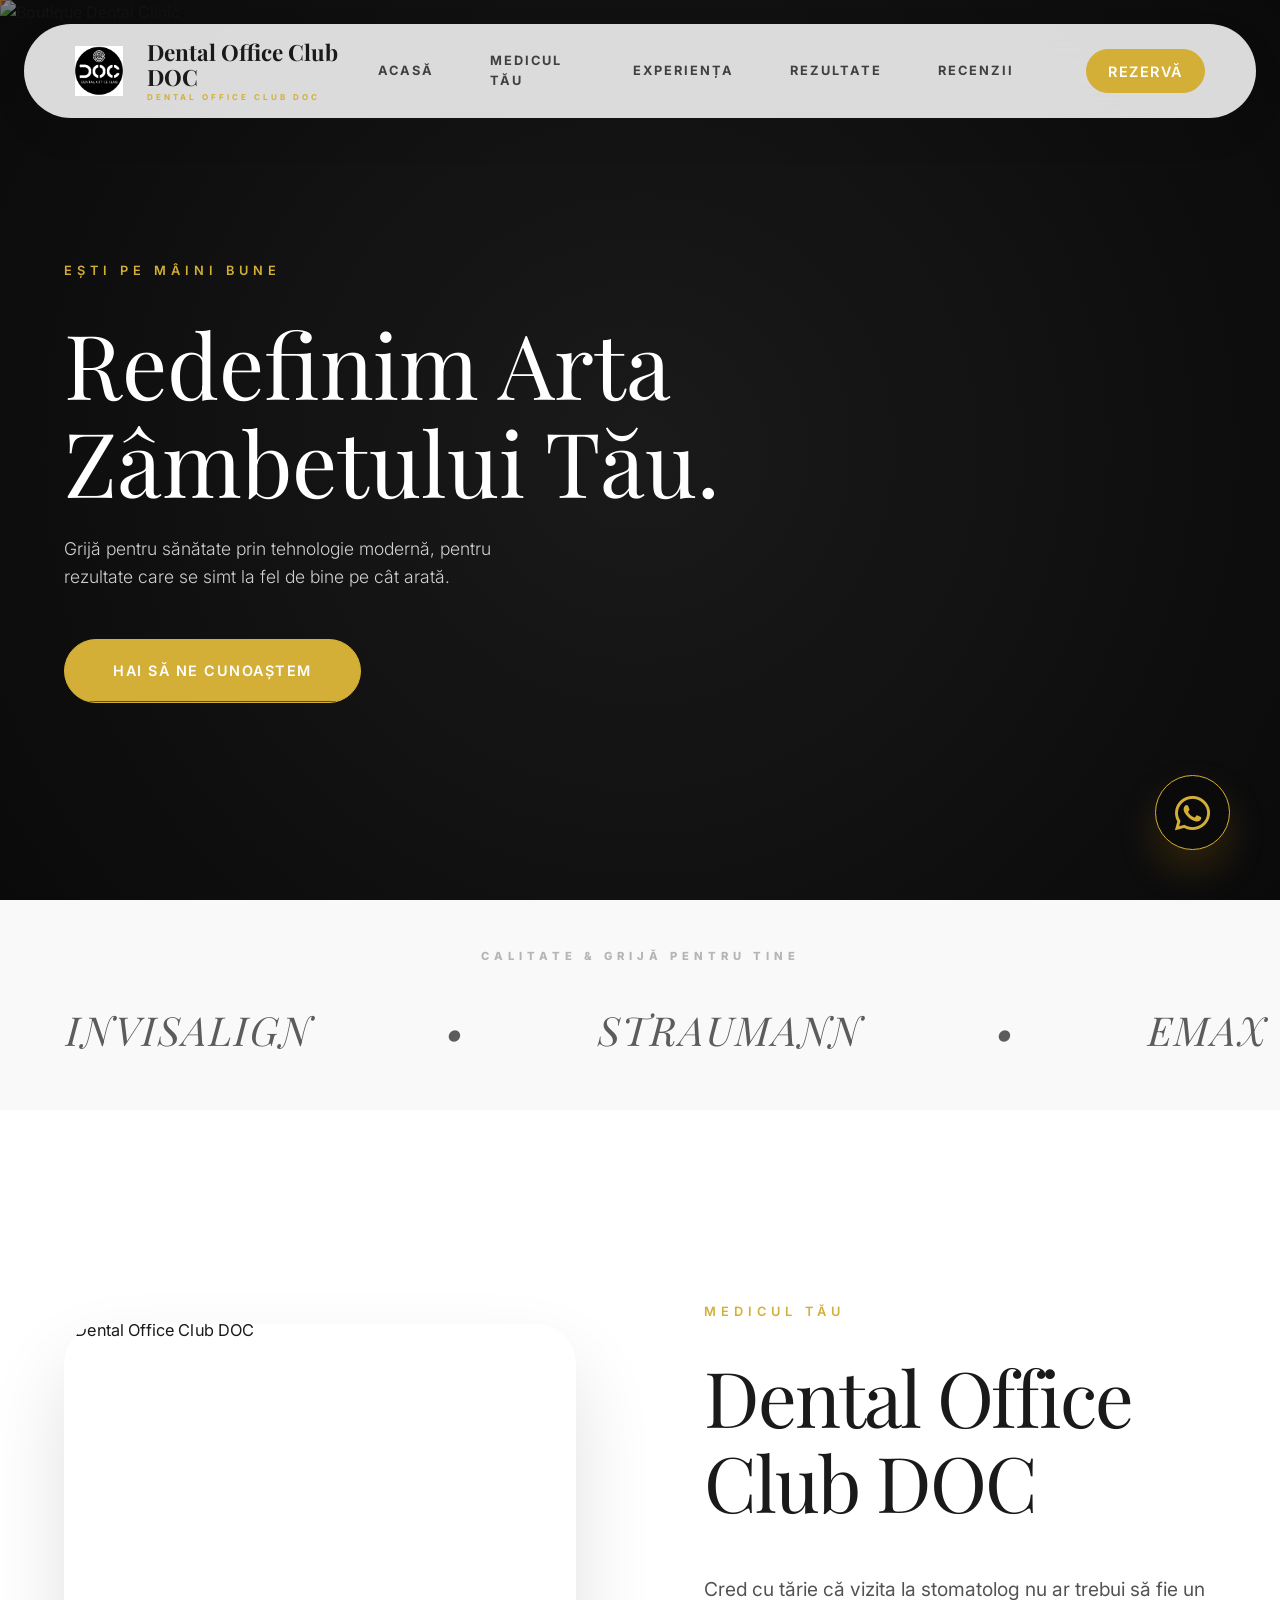
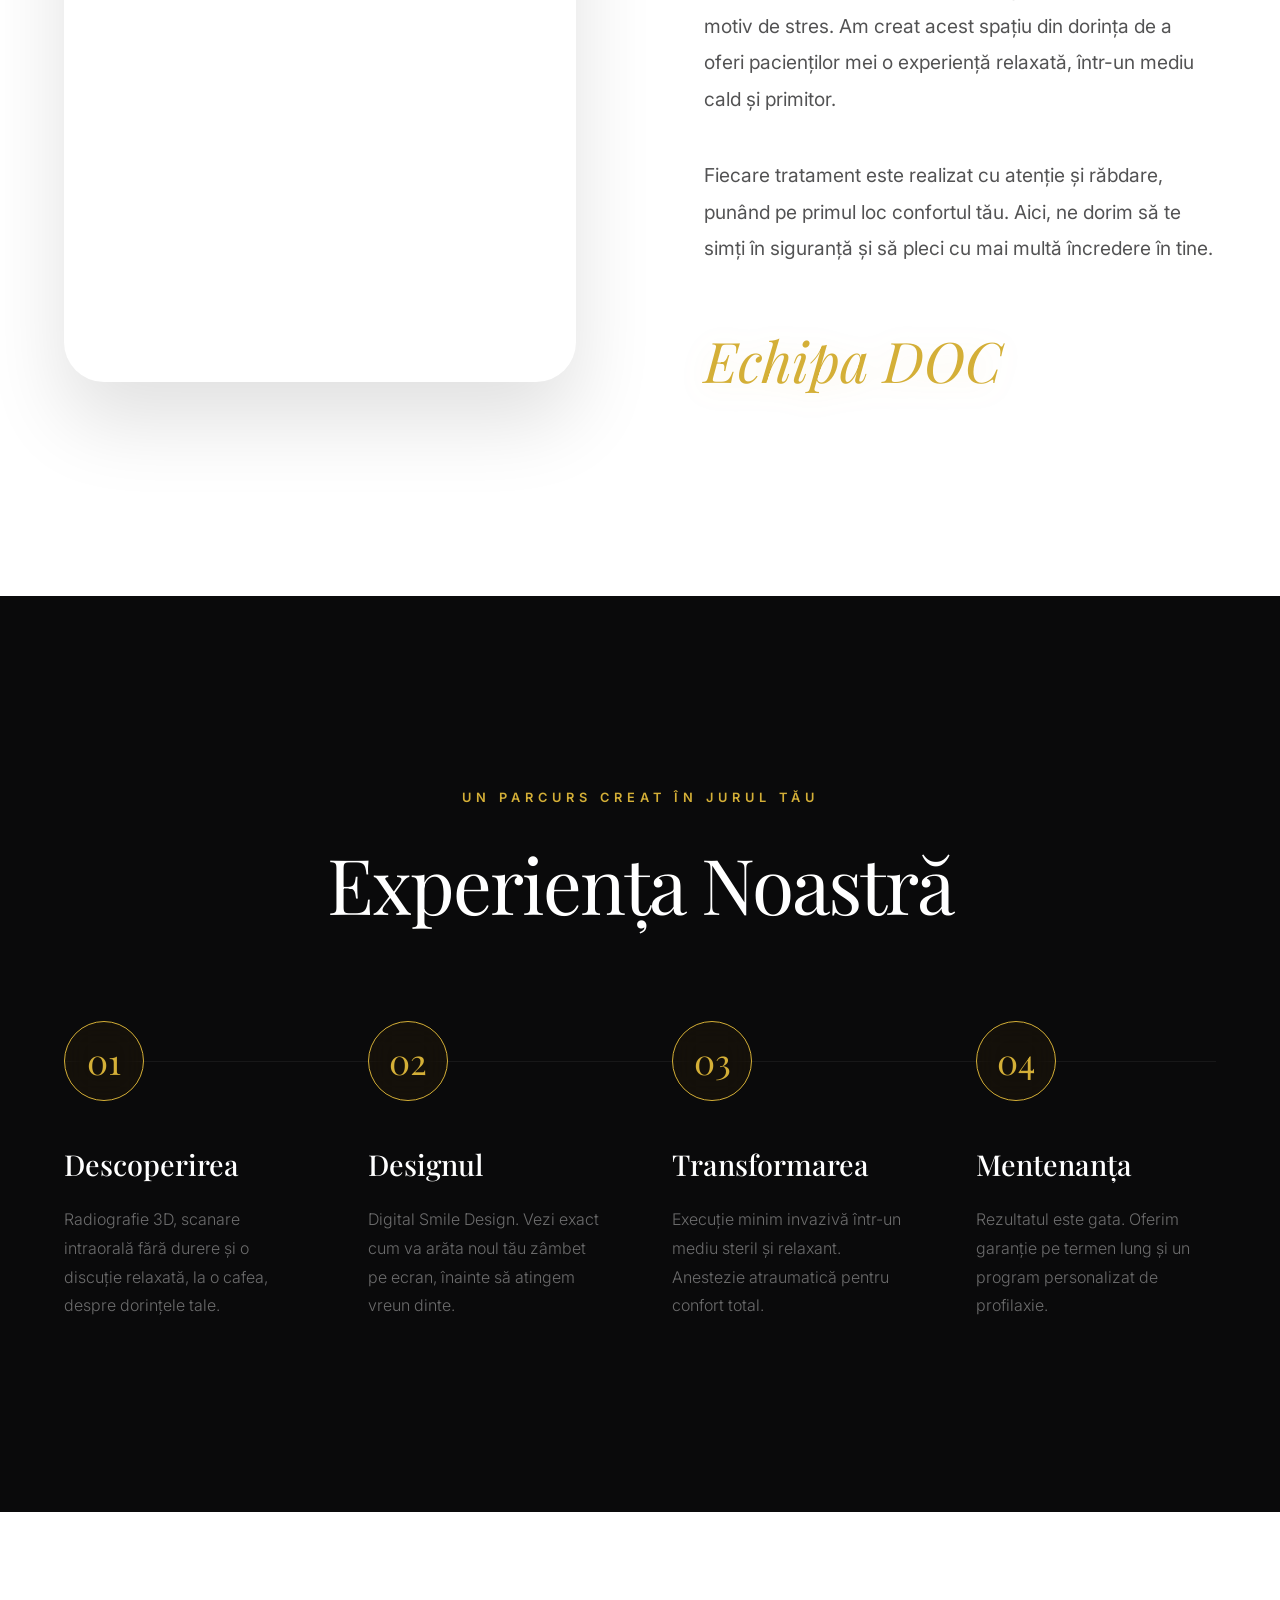
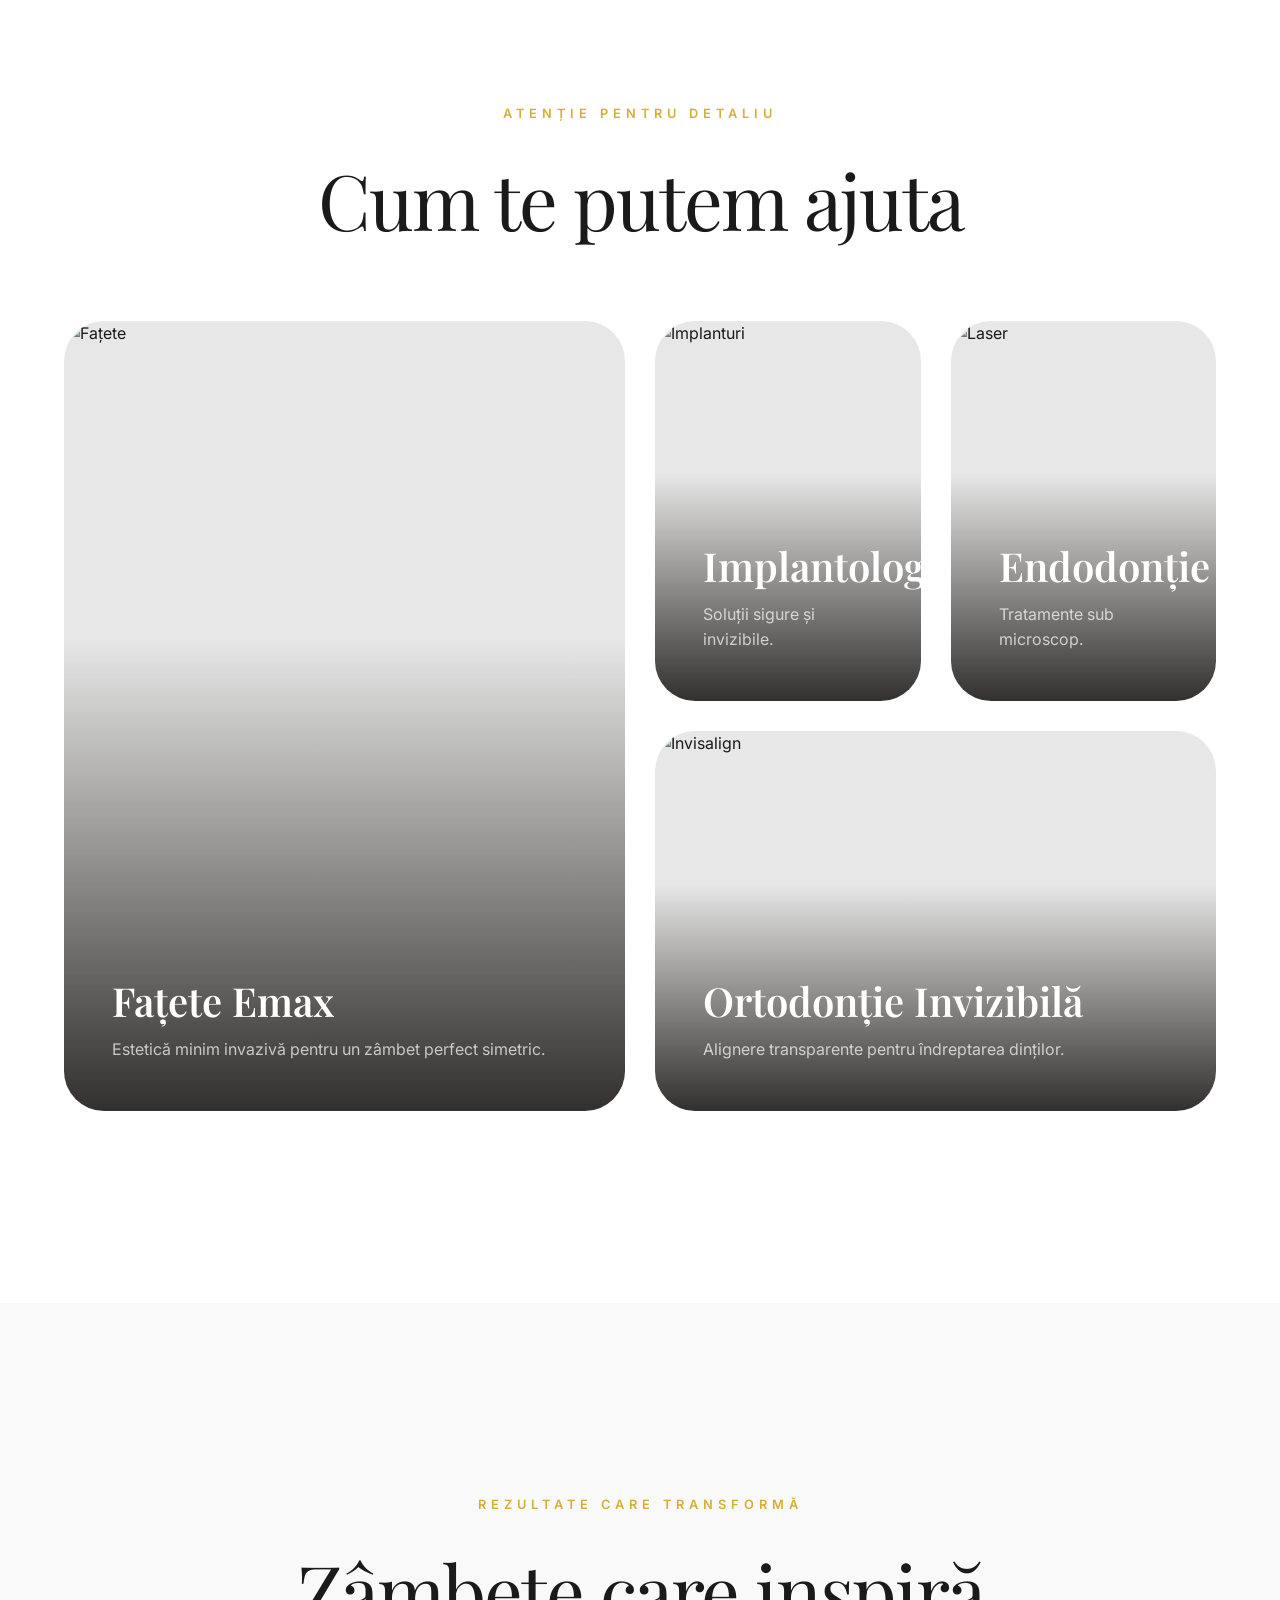
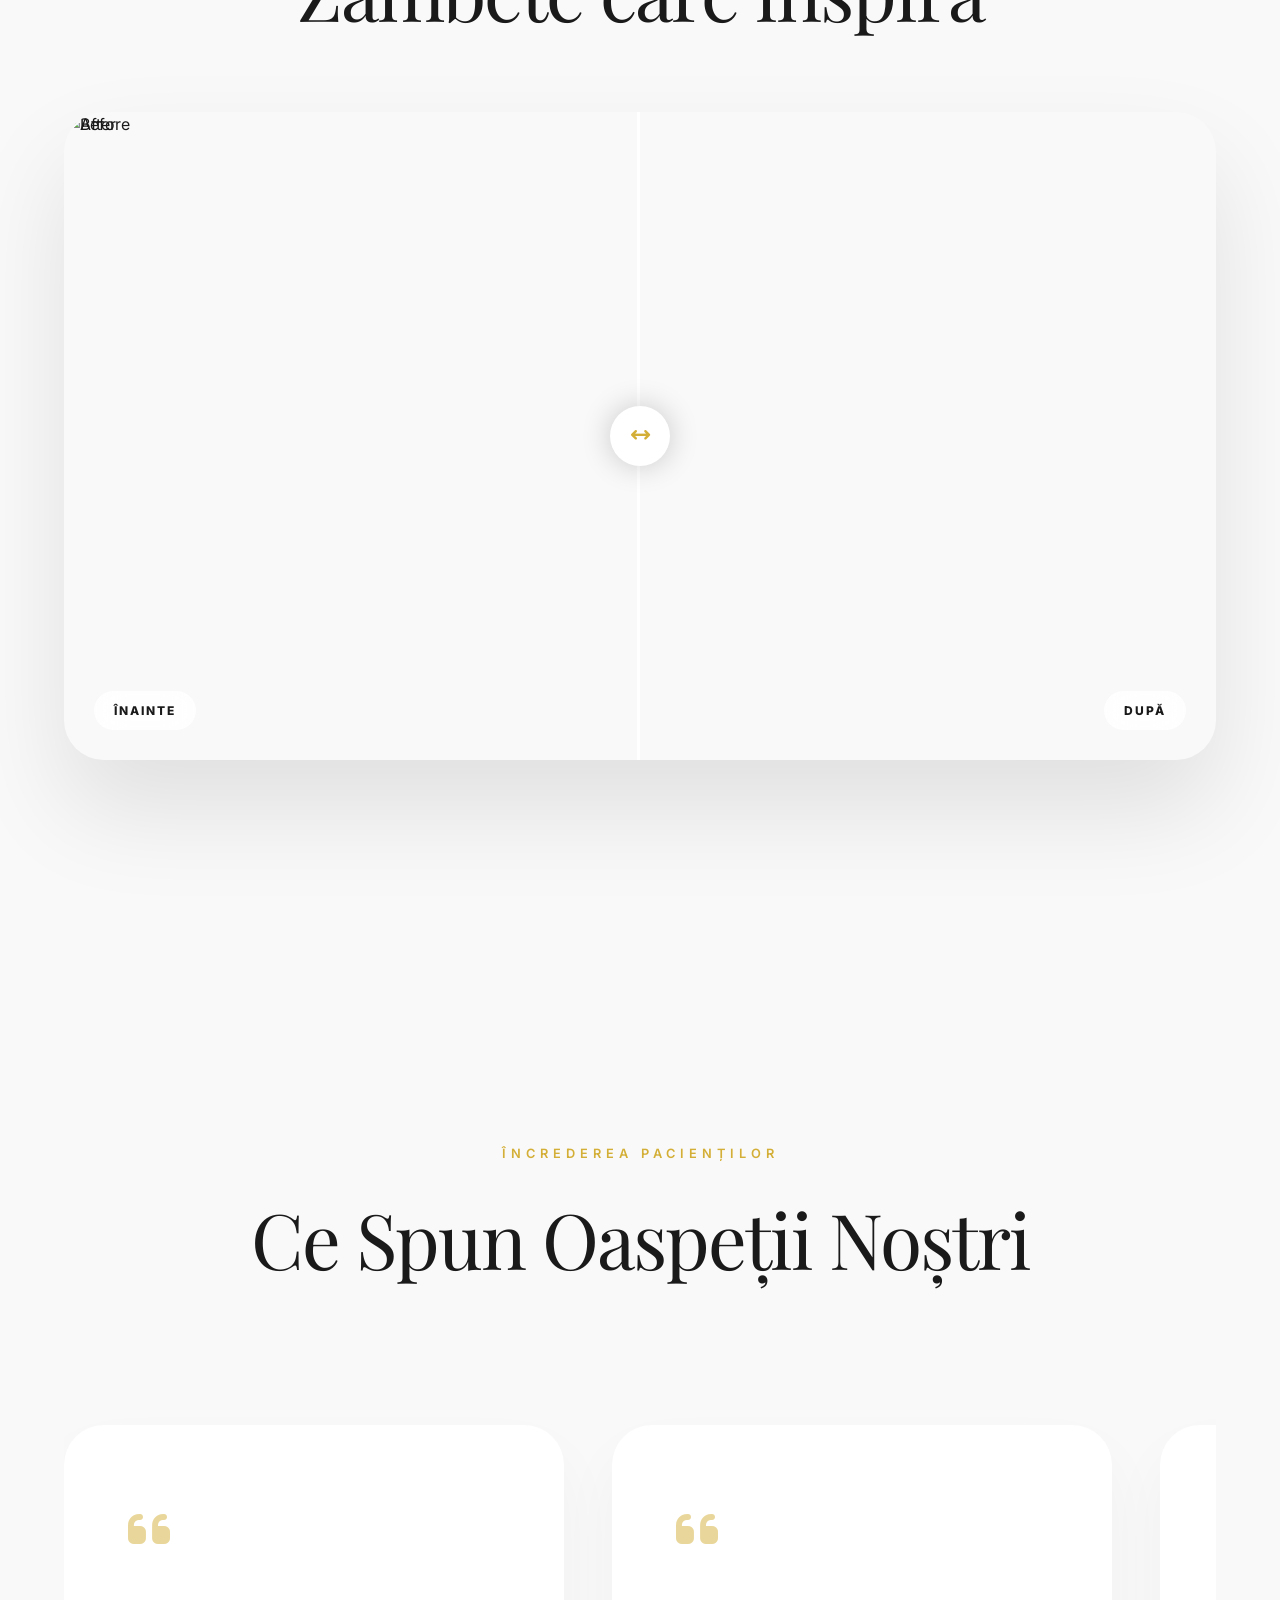
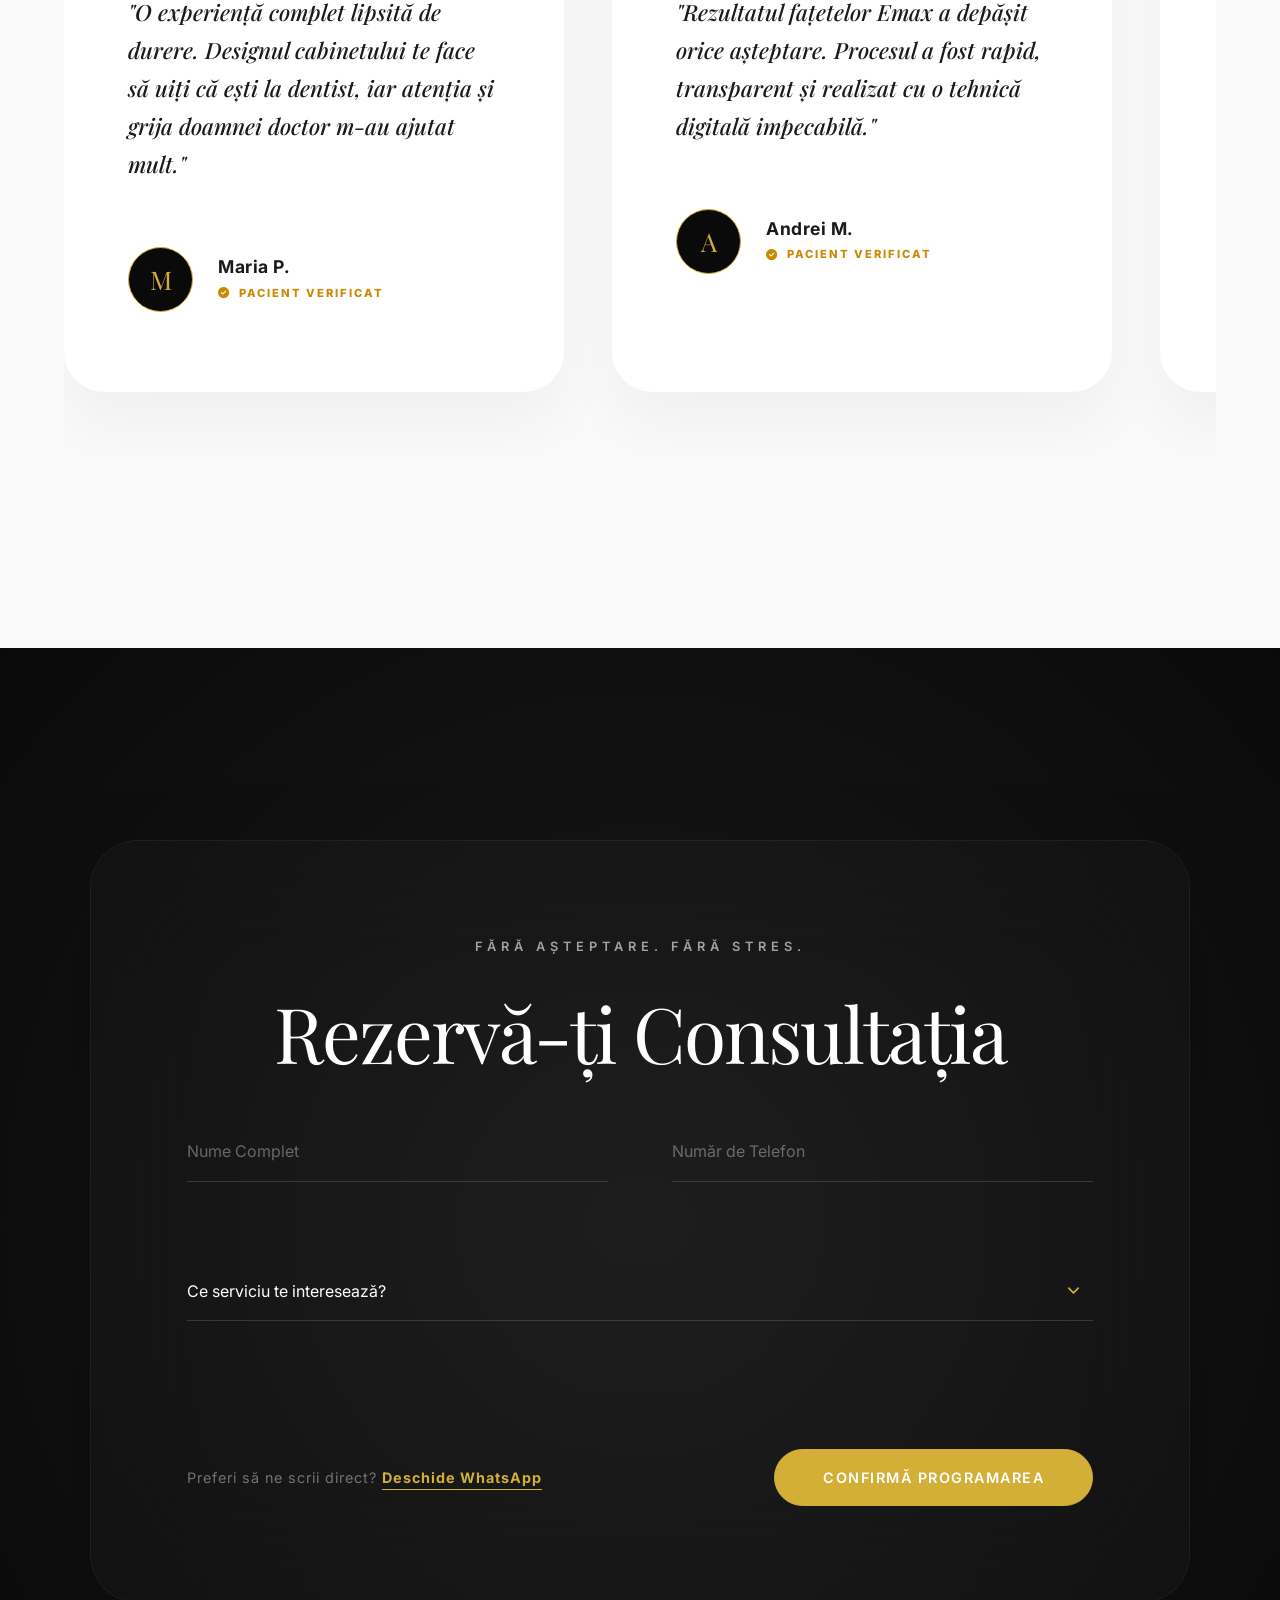
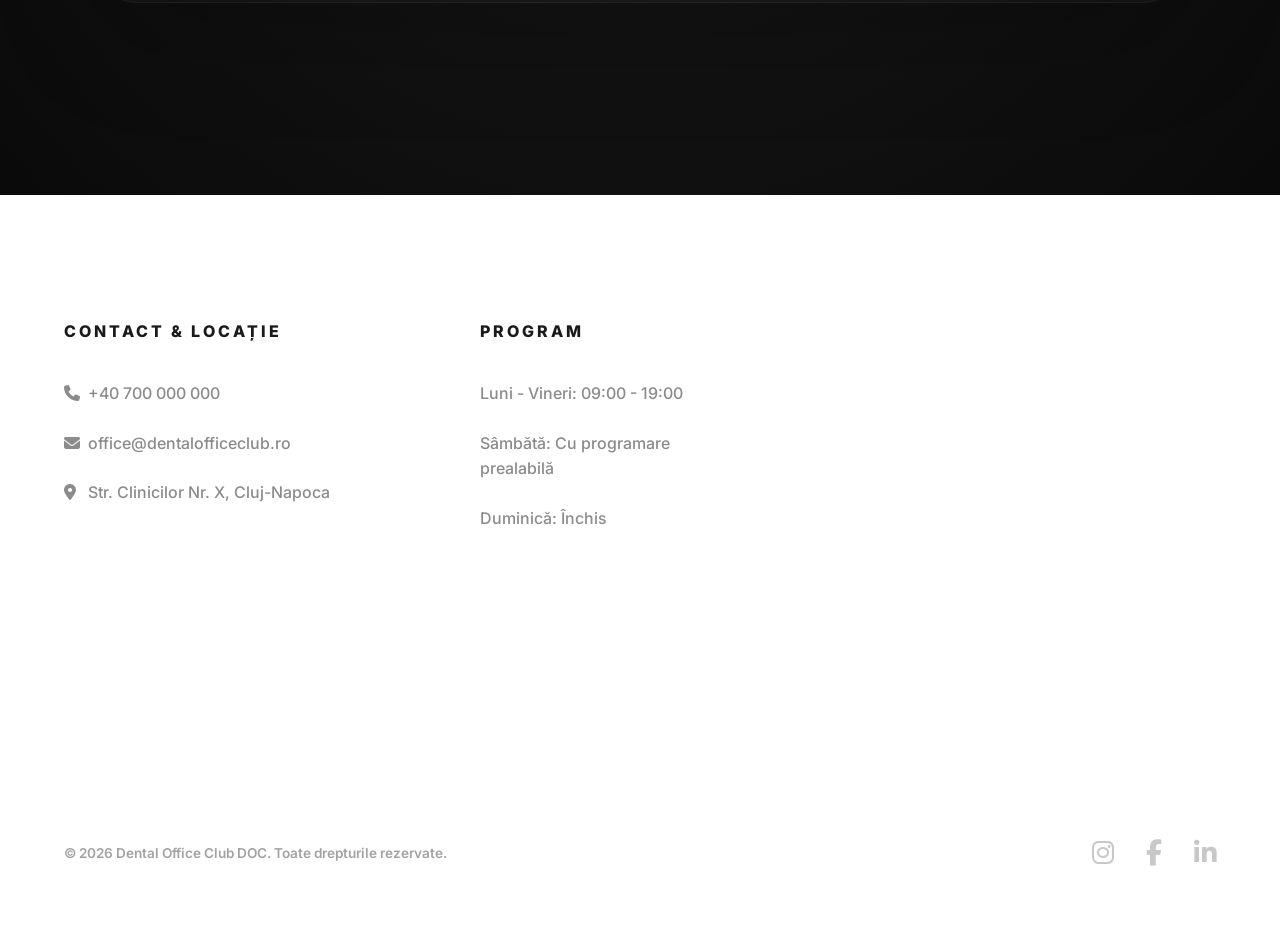
==== commit bea2ce6d: "Update footer email to office@dentalofficeclub.ro" ====
--- a/index.html
+++ b/index.html
@@ -348,8 +348,8 @@
                 <h4>Contact & Locație</h4>
                 <div class="footer-links">
                     <a href="tel:+40700000000"><i class="fa-solid fa-phone" style="width:20px;"></i> +40 700 000 000</a>
-                    <a href="mailto:office@drtudorancea.ro"><i class="fa-solid fa-envelope" style="width:20px;"></i>
-                        office@drtudorancea.ro</a>
+                    <a href="mailto:office@dentalofficeclub.ro"><i class="fa-solid fa-envelope" style="width:20px;"></i>
+                        office@dentalofficeclub.ro</a>
                     <a href="#"><i class="fa-solid fa-location-dot" style="width:20px;"></i> Str. Clinicilor Nr. X,
                         Cluj-Napoca</a>
                 </div>
